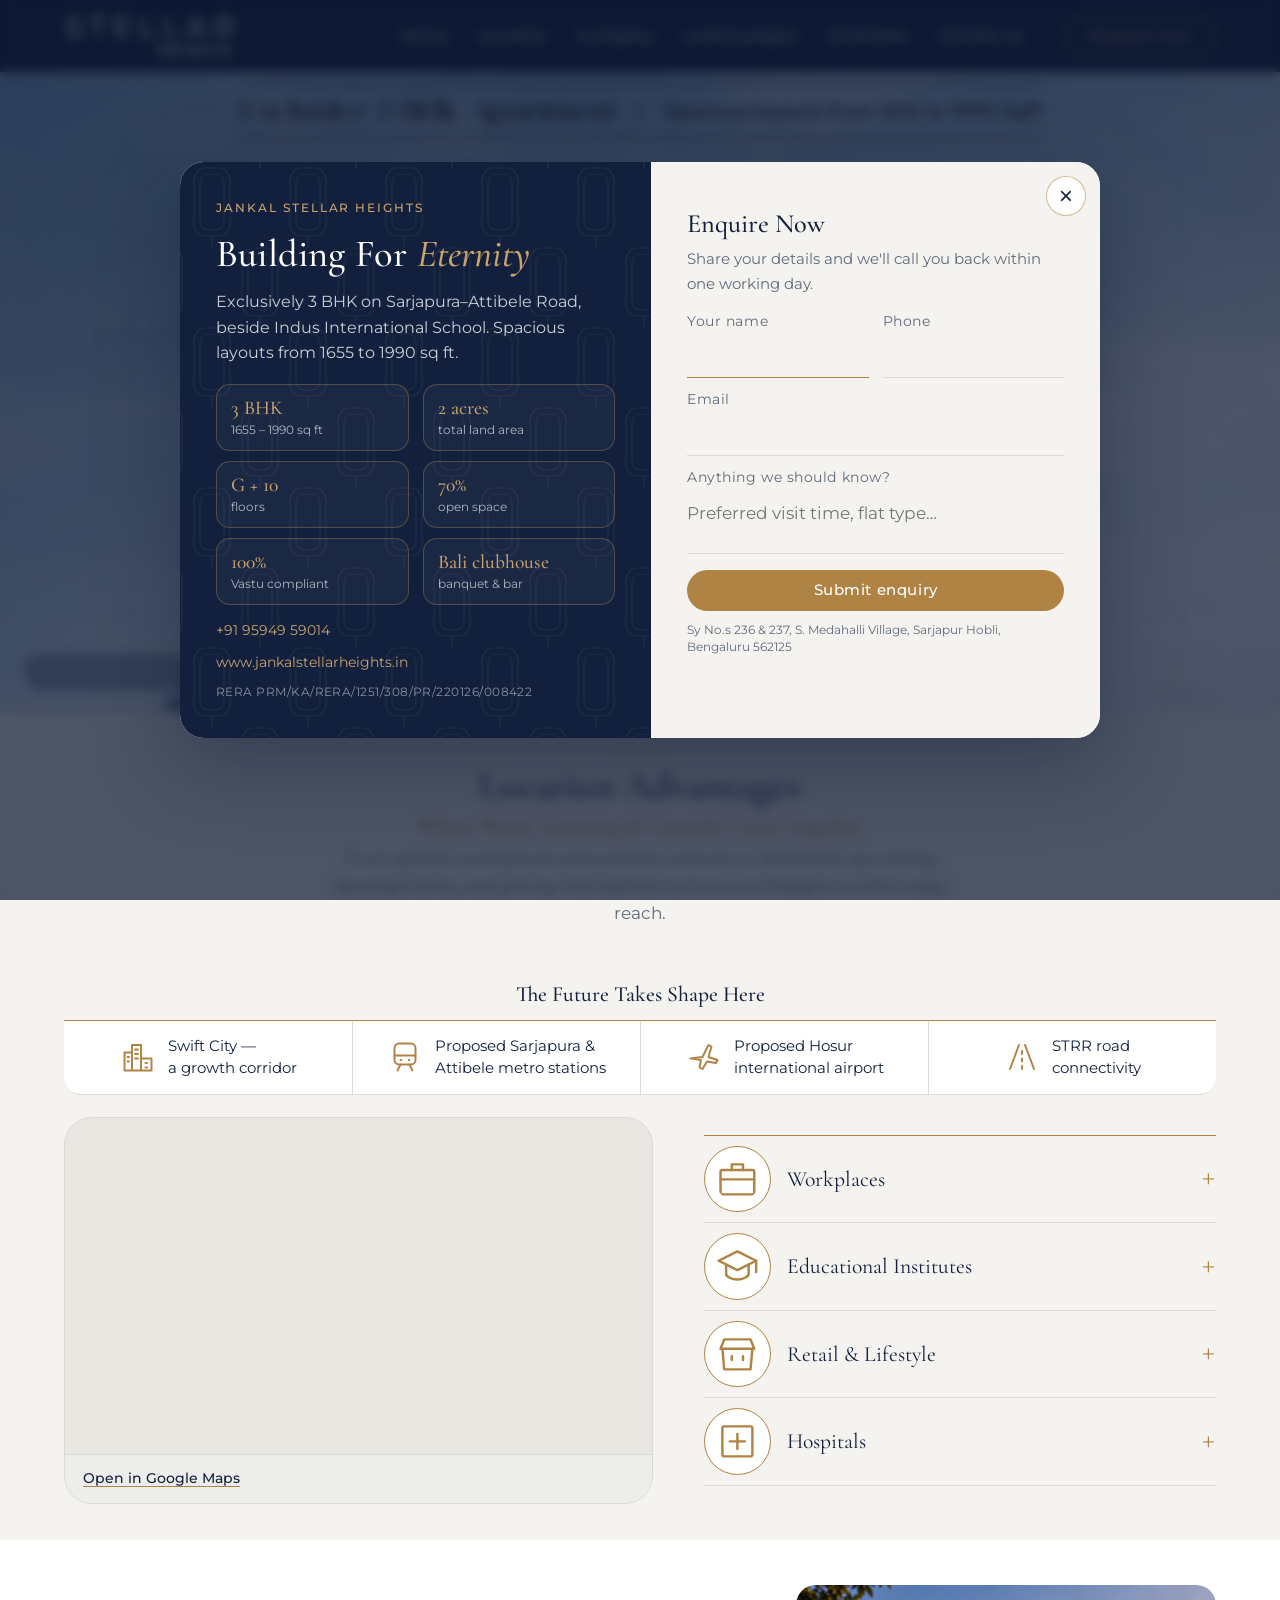
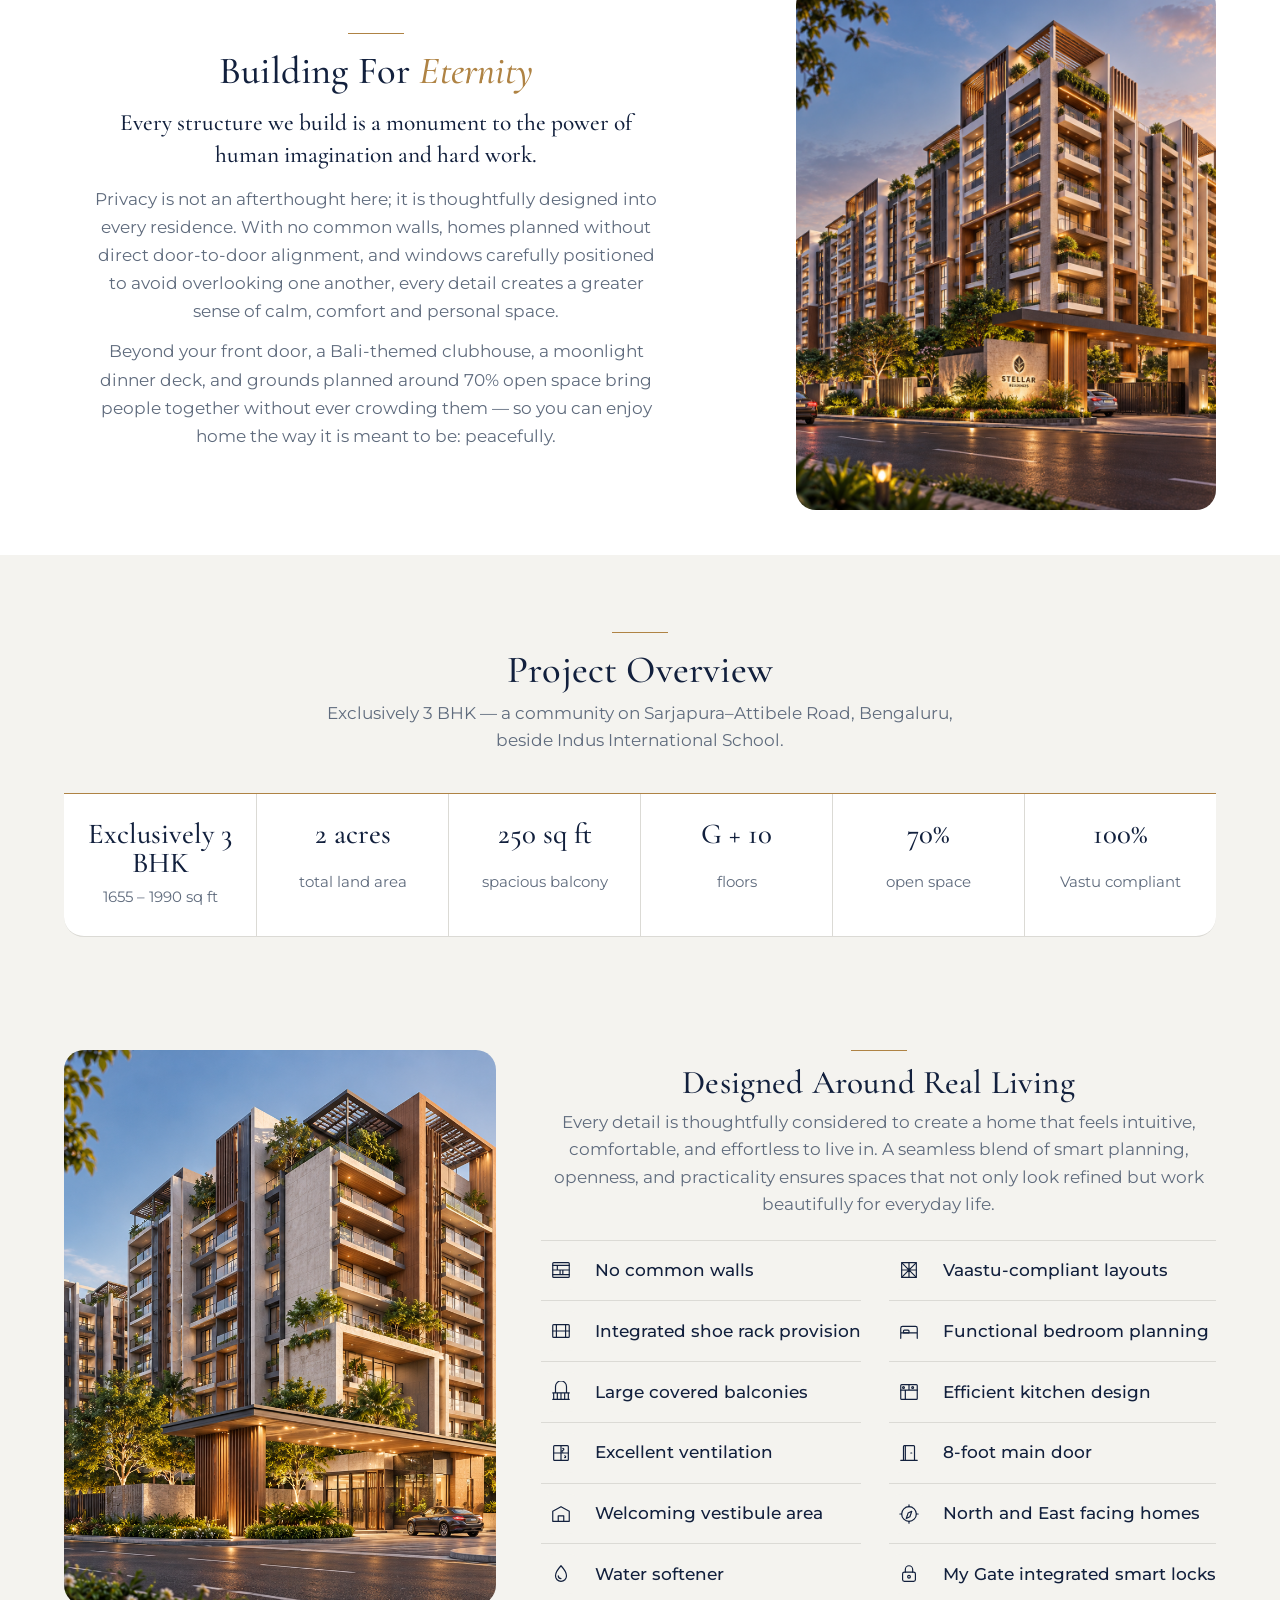
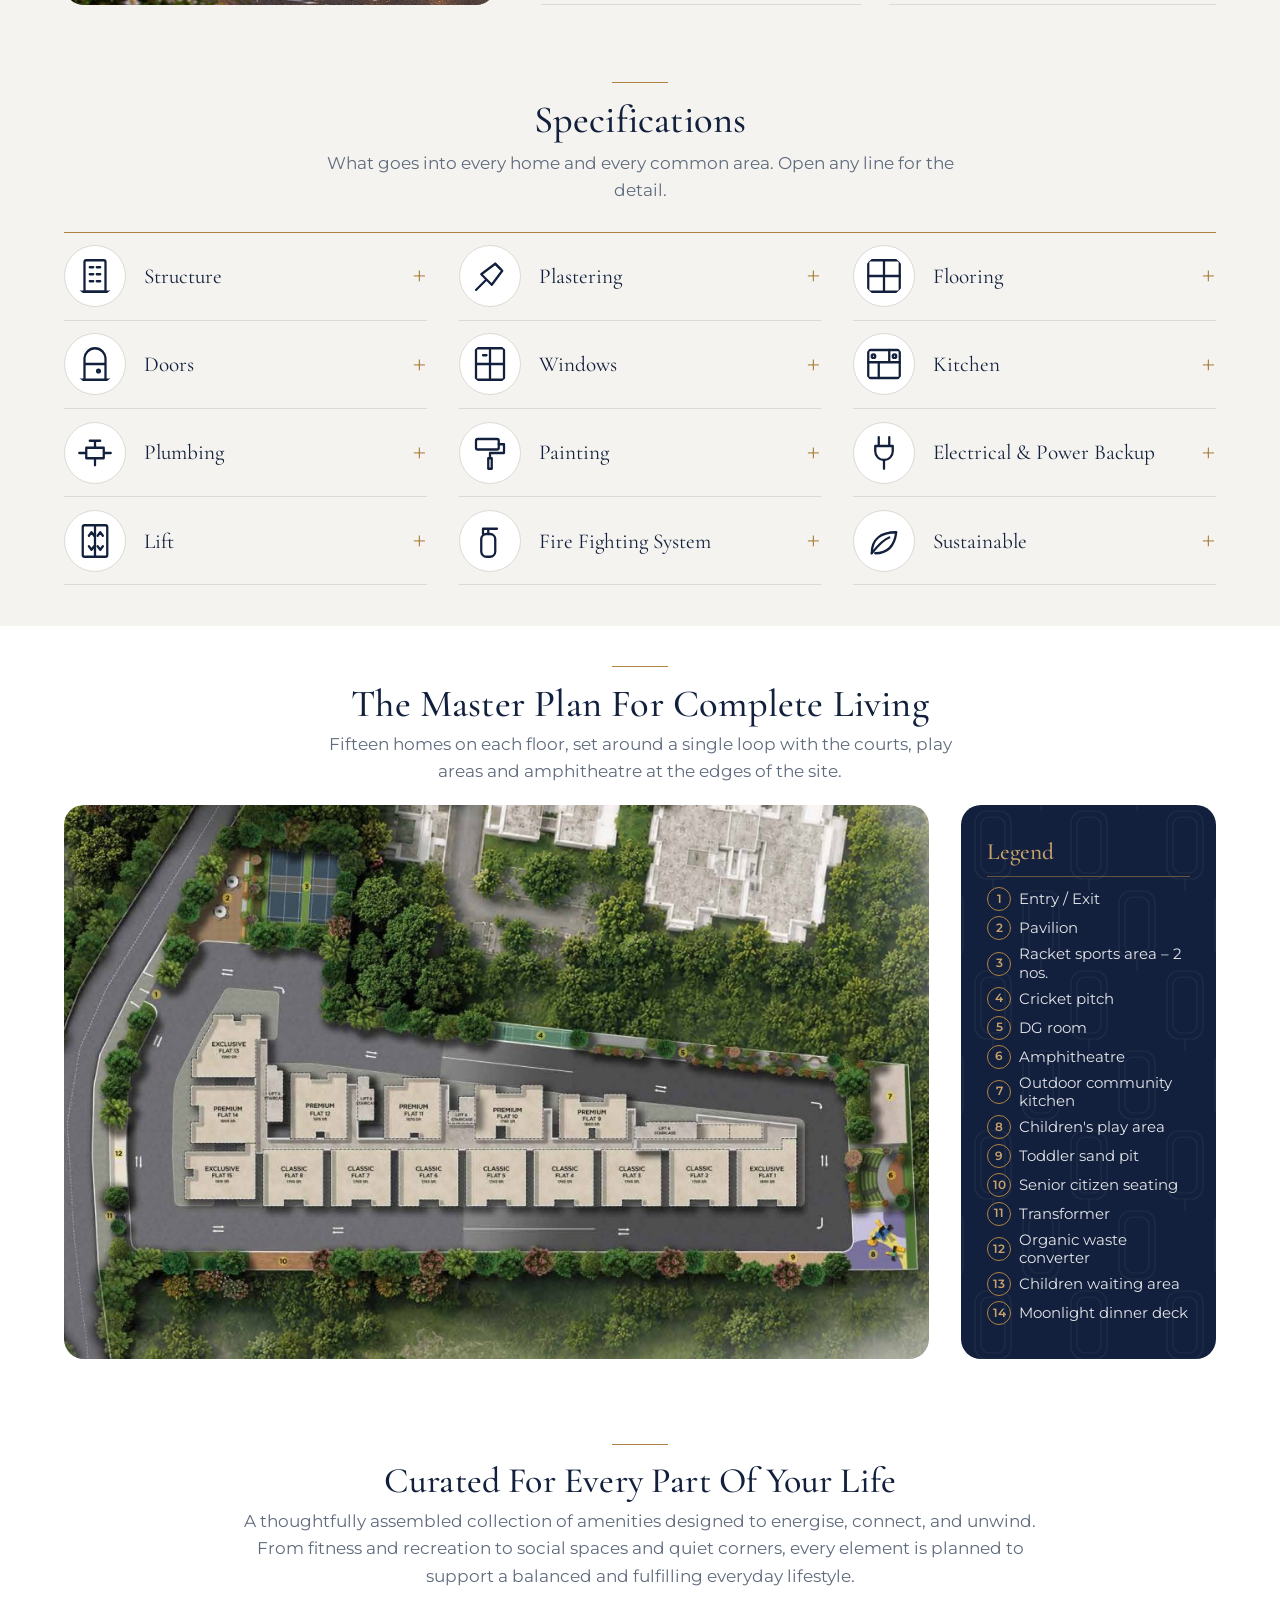
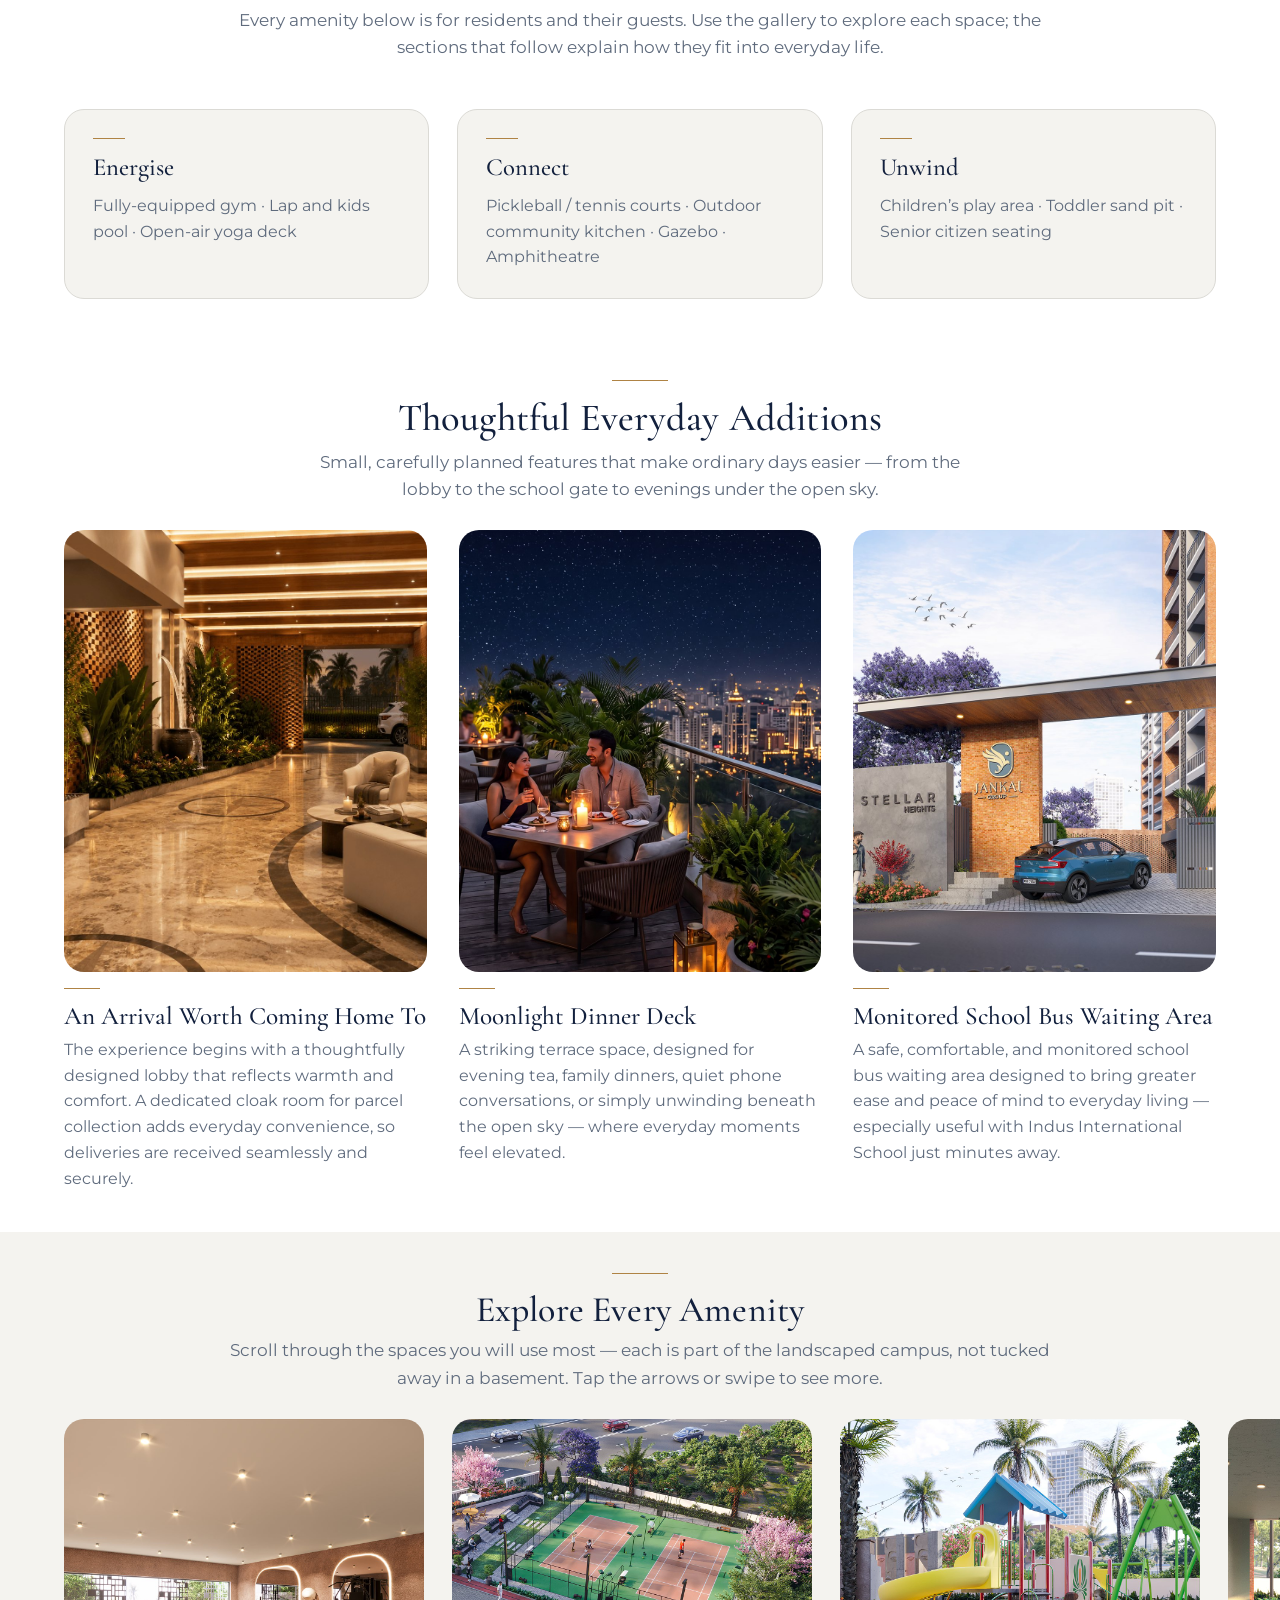
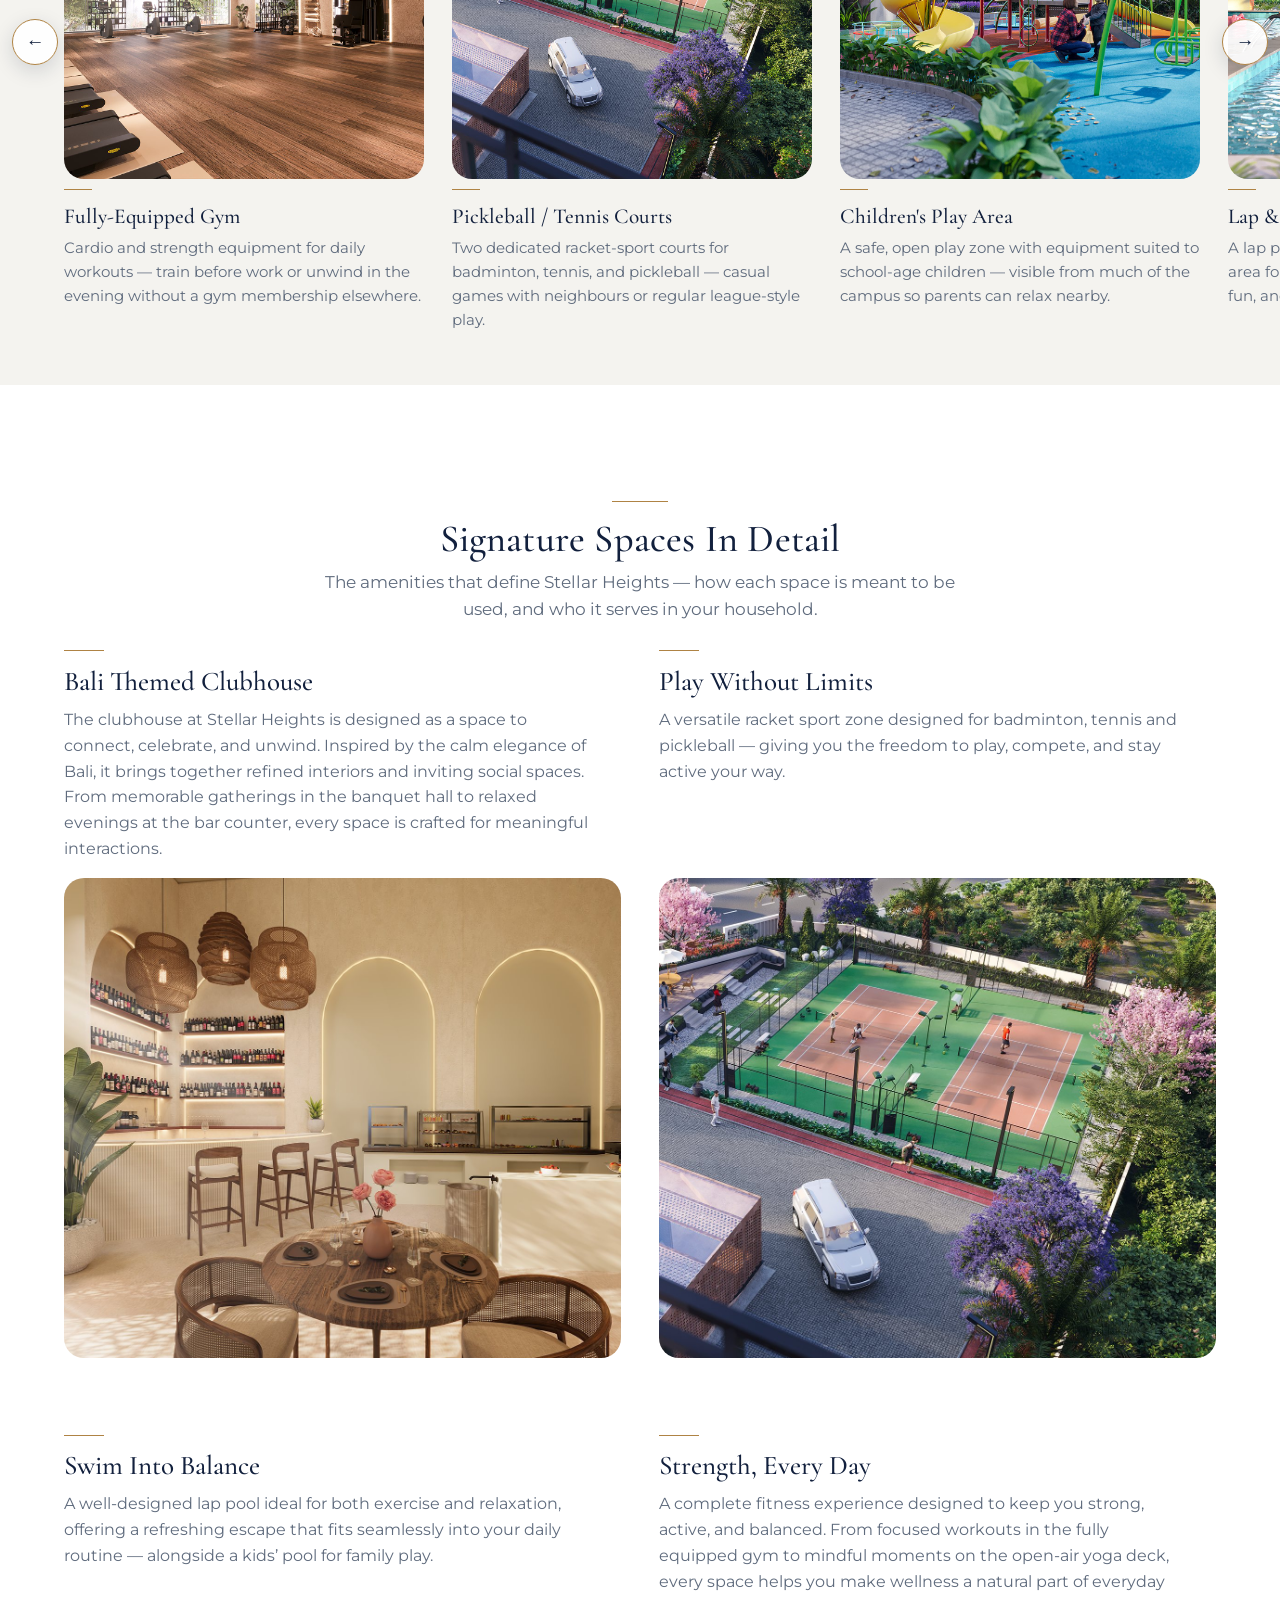
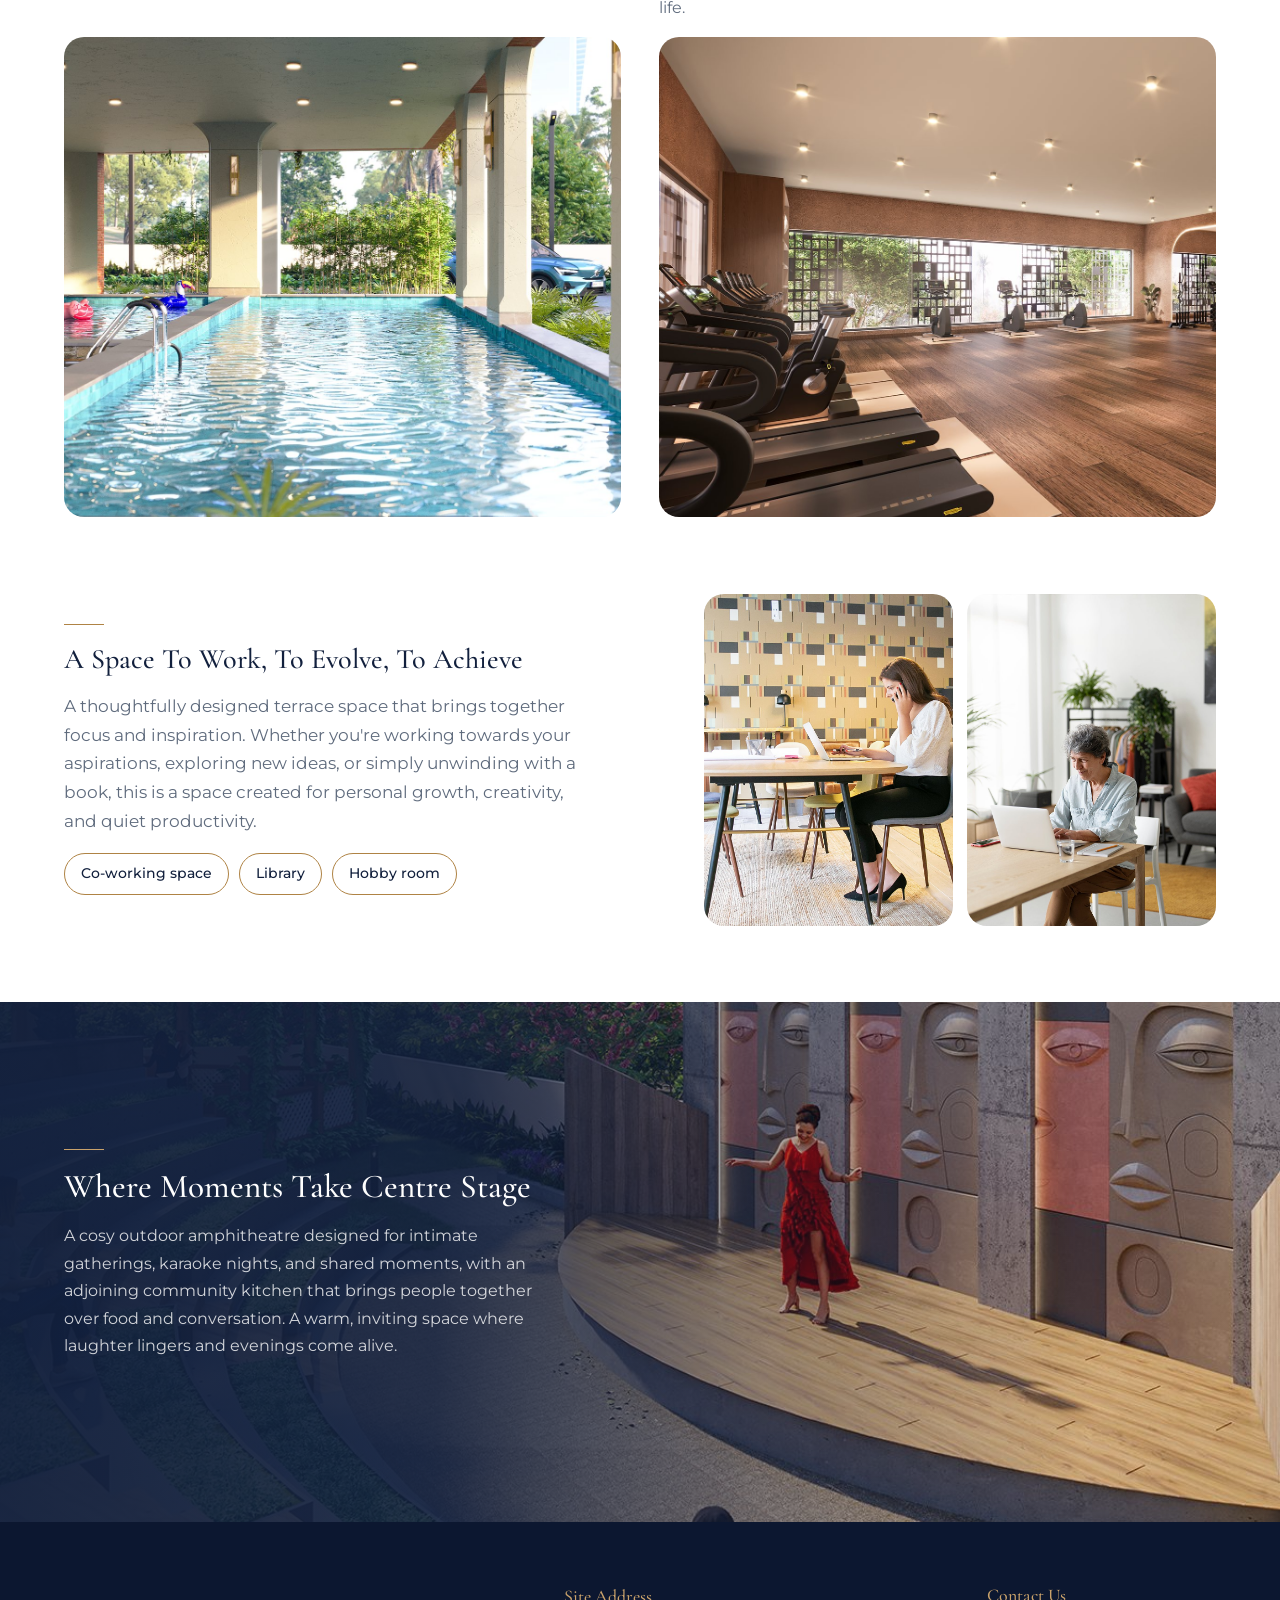
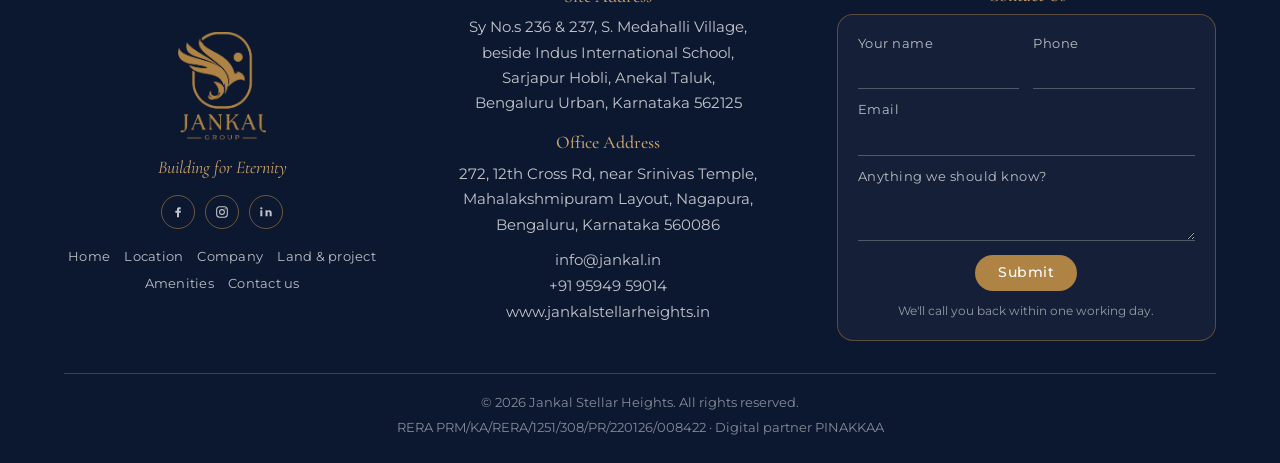
==== index.html @ d64c0d94 "s" ====
<!DOCTYPE html>
<html lang="en">
<head>
<meta charset="UTF-8">
<meta name="viewport" content="width=device-width, initial-scale=1, viewport-fit=cover">
<title>Stellar Heights by Jankal Group — 3 BHK Homes, Sarjapur–Attibele Road, Bengaluru</title>
<meta name="description" content="Stellar Heights by Jankal Group: exclusively 3 BHK homes of 1655–1990 sq ft beside Indus International School on Sarjapur–Attibele Road, Bengaluru. RERA PRM/KA/RERA/1251/308/PR/220126/008422.">
<link rel="preconnect" href="https://fonts.googleapis.com">
<link rel="preconnect" href="https://fonts.gstatic.com" crossorigin>
<link href="https://fonts.googleapis.com/css2?family=Cormorant+Garamond:ital,wght@0,400;0,500;0,600;1,400&family=Montserrat:wght@300;400;500;600&display=swap" rel="stylesheet">
<link rel="stylesheet" href="style.css">
</head>
<body>

<header class="nav" id="nav">
  <div class="nav__inner">
    <a class="nav__brand" href="#top" aria-label="Stellar Heights home">
      <img src="assets/stellar-logo-white.png" alt="Stellar Heights" class="nav__logo">
    </a>
    <nav class="nav__links" id="navLinks">
      <a href="#top">Home</a>
      <a href="#location">Location</a>
      <a href="#company">Company</a>
      <a href="#project">Land &amp; project</a>
      <a href="#amenities">Amenities</a>
      <a href="contact.html">Contact us</a>
    </nav>
    <a href="#enquire" class="btn btn--outline nav__cta">Enquire now</a>
    <button class="nav__toggle" id="navToggle" aria-label="Open menu" aria-expanded="false">
      <span></span><span></span>
    </button>
  </div>
</header>

<main id="top">

<!-- HERO -->
<section class="hero hero--banner" id="home">
  <img src="assets/banner-desktop.jpg" alt="" aria-hidden="true" class="hero__blur">
  <picture class="hero__frame-img">
    <source media="(max-width: 760px)" srcset="assets/banner-mobile.jpg">
    <img src="assets/banner-desktop.jpg" alt="Stellar Heights — More room for everything that matters. Exclusively 3 BHK apartments, spacious layouts from 1655 to 1990 sq ft." class="hero__img">
  </picture>
  <span class="hero__chip hero__chip--right">RERA PRM/KA/RERA/1251/308/PR/220126/008422</span>
</section>

<!-- LOCATION -->
<section class="location" id="location">
  <div class="wrap">
    <div class="location__intro">
      <div class="section-head">
        <h2 class="h-serif">Location Advantages</h2>
        <h3 class="location__sub">Where Work, Learning &amp; Growth Come Together</h3>
        <p>From global workspaces and premier schools to landmark upcoming developments, everything that defines tomorrow's lifestyle is within easy reach.</p>
      </div>
      <div class="future">
        <h3>The Future Takes Shape Here</h3>
        <ul>
          <li><svg viewBox="0 0 24 24" aria-hidden="true"><path d="M3 21V9h5v12M8 21V4h6v17M14 21v-8h7v8M3 21h18M5 12h1M5 15h1M10 7h2M10 10h2M10 13h2M17 16h1M17 19h1"/></svg><span>Swift City —<br>a growth corridor</span></li>
          <li><svg viewBox="0 0 24 24" aria-hidden="true"><rect x="5" y="3" width="14" height="14" rx="3"/><path d="M5 11h14M9 17l-2 4M15 17l2 4M9 14h.5M14.5 14h.5"/></svg><span>Proposed Sarjapura &amp;<br>Attibele metro stations</span></li>
          <li><svg viewBox="0 0 24 24" aria-hidden="true"><path d="M3 13l8-1 4-8 2 1-2 7 6 2-1 2-6-1-3 5-2-1 1-5-6-1z"/></svg><span>Proposed Hosur<br>international airport</span></li>
          <li><svg viewBox="0 0 24 24" aria-hidden="true"><path d="M4 20 10 4M20 20 14 4M12 8v2M12 13v2M12 18v2"/></svg><span>STRR road<br>connectivity</span></li>
        </ul>
      </div>
    </div>

    <div class="location__grid">
      <figure class="location__map map-embed">
        <iframe src="https://www.google.com/maps/embed?pb=!1m18!1m12!1m3!1d3890.1534537019!2d77.7768976!3d12.8333587!2m3!1f0!2f0!3f0!3m2!1i1024!2i768!4f13.1!3m3!1m2!1s0x3bae73003563c8a7%3A0xced49a6a47dc62fa!2sJANKAL%20STELLAR%20HEIGHTS!5e0!3m2!1sen!2sin!4v1790344302104!5m2!1sen!2sin" title="Jankal Stellar Heights on Google Maps" allowfullscreen loading="lazy" referrerpolicy="strict-origin-when-cross-origin"></iframe>
        <figcaption><a href="https://www.google.com/maps/search/?api=1&query=JANKAL+STELLAR+HEIGHTS" target="_blank" rel="noopener">Open in Google Maps</a></figcaption>
      </figure>
      <div class="location__acc">
      <details class="loc">
        <summary><svg viewBox="0 0 24 24" aria-hidden="true"><rect x="3" y="7" width="18" height="13" rx="1"/><path d="M9 7V4h6v3M3 12h18"/></svg><span>Workplaces</span></summary>
        <ul>
          <li><span>New Infosys head office</span><b>10 mins</b></li>
          <li><span>Bommasandra industrial area</span><b>12–15 mins</b></li>
          <li><span>Biocon</span><b>12–15 mins</b></li>
          <li><span>Electronic City (Infosys, Wipro, Tech Mahindra)</span><b>20–25 mins</b></li>
          <li><span>Wipro SEZ</span><b>25–30 mins</b></li>
          <li><span>RGA Tech Park</span><b>25–30 mins</b></li>
        </ul>
      </details>
      <details class="loc">
        <summary><svg viewBox="0 0 24 24" aria-hidden="true"><path d="M2 9l10-5 10 5-10 5z"/><path d="M6 11v5c0 1.5 3 3 6 3s6-1.5 6-3v-5M22 9v6"/></svg><span>Educational Institutes</span></summary>
        <ul>
          <li><span>Indus International School</span><b>2 mins</b></li>
          <li><span>Azim Premji University</span><b>8–10 mins</b></li>
          <li><span>St. Philomena's School</span><b>8–10 mins</b></li>
          <li><span>Alliance University</span><b>10–15 mins</b></li>
          <li><span>Delhi Public School (Sarjapura)</span><b>15–20 mins</b></li>
        </ul>
      </details>
      <details class="loc">
        <summary><svg viewBox="0 0 24 24" aria-hidden="true"><path d="M4 9h16l-1 11H5zM3 9l2-5h14l2 5M9 13v2M15 13v2"/></svg><span>Retail &amp; Lifestyle</span></summary>
        <ul>
          <li><span>People Mart</span><b>2 mins</b></li>
          <li><span>D-Mart, Sarjapura</span><b>5–7 mins</b></li>
          <li><span>Upcoming ATCO Mall</span><b>5 mins</b></li>
          <li><span>Cult Fitness</span><b>3–5 mins</b></li>
          <li><span>Upcoming Prestige Nexus Mall</span><b>5 mins</b></li>
          <li><span>Clover Greens Golf Course</span><b>8–10 mins</b></li>
        </ul>
      </details>
      <details class="loc">
        <summary><svg viewBox="0 0 24 24" aria-hidden="true"><rect x="4" y="4" width="16" height="16" rx="1"/><path d="M12 8v8M8 12h8"/></svg><span>Hospitals</span></summary>
        <ul>
          <li><span>BMS Multispeciality Hospital</span><b>15–18 mins</b></li>
          <li><span>Kauvery Hospital</span><b>20–25 mins</b></li>
          <li><span>Narayana Health City</span><b>20–25 mins</b></li>
          <li><span>Spandana Heart Hospital</span><b>8–10 mins</b></li>
          <li><span>Belenus Champion Hospital</span><b>18–20 mins</b></li>
        </ul>
      </details>
      </div>
    </div>
  </div>
</section>

<!-- INTRO -->
<section class="intro" id="company">
  <div class="wrap intro__grid">
    <div class="intro__text">
      <h2 class="h-serif">Building For <em>Eternity</em></h2>
      <p class="lead">Every structure we build is a monument to the power of human imagination and hard work.</p>
      <p>Privacy is not an afterthought here; it is thoughtfully designed into every residence. With no common walls, homes planned without direct door-to-door alignment, and windows carefully positioned to avoid overlooking one another, every detail creates a greater sense of calm, comfort and personal space.</p>
      <p>Beyond your front door, a Bali-themed clubhouse, a moonlight dinner deck, and grounds planned around 70% open space bring people together without ever crowding them — so you can enjoy home the way it is meant to be: peacefully.</p>
    </div>
    <figure class="intro__figure">
      <img src="assets/Stellar%20Residences%20at%20Sunset.png" alt="Stellar Heights residences at sunset">
      
    </figure>
  </div>
</section>

<!-- PROJECT OVERVIEW -->
<section class="overview" id="project">
  <div class="wrap">
    <div class="section-head">
      <h2 class="h-serif">Project Overview</h2>
      <p>Exclusively 3 BHK — a community on Sarjapura–Attibele Road, Bengaluru, beside Indus International School.</p>
    </div>
    <ul class="overview__list">
      <li><strong>Exclusively 3 BHK</strong><span>1655 – 1990 sq ft</span></li>
      <li><strong>2 acres</strong><span>total land area</span></li>
      <li><strong>250 sq ft</strong><span>spacious balcony</span></li>
      <li><strong>G + 10</strong><span>floors</span></li>
      <li><strong>70%</strong><span>open space</span></li>
      <li><strong>100%</strong><span>Vastu compliant</span></li>
    </ul>
  </div>
</section>

<!-- HOME FEATURES (section 4) -->
<section class="homefeat" id="living">
  <div class="wrap homefeat__grid">
    <div class="homefeat__list">
      <h2 class="h-serif">Designed Around Real Living</h2>
      <p class="homefeat__sub">Every detail is thoughtfully considered to create a home that feels intuitive, comfortable, and effortless to live in. A seamless blend of smart planning, openness, and practicality ensures spaces that not only look refined but work beautifully for everyday life.</p>
    <ul class="features">
    <li><svg viewBox="0 0 24 24" aria-hidden="true"><path d="M3 7h18M3 12h18M3 17h18M8 7v5M14 12v5M11 17v-5"/><rect x="3" y="4" width="18" height="16" rx="1"/></svg><span>No common walls</span></li>
    <li><svg viewBox="0 0 24 24" aria-hidden="true"><rect x="4" y="4" width="16" height="16" rx="1"/><path d="M4 12h16M12 4v16M4 4l16 16M20 4L4 20"/></svg><span>Vaastu-compliant layouts</span></li>
    <li><svg viewBox="0 0 24 24" aria-hidden="true"><rect x="3" y="5" width="18" height="14" rx="1"/><path d="M3 12h18M7 5v14M17 5v14"/></svg><span>Integrated shoe rack provision</span></li>
    <li><svg viewBox="0 0 24 24" aria-hidden="true"><path d="M3 18V9a2 2 0 0 1 2-2h14a2 2 0 0 1 2 2v9M3 14h18M3 18v2M21 18v2"/><path d="M7 11h4a1 1 0 0 1 1 1v2H6v-2a1 1 0 0 1 1-1Z"/></svg><span>Functional bedroom planning</span></li>
    <li><svg viewBox="0 0 24 24" aria-hidden="true"><path d="M3 20h18M4 20v-7M8 20v-7M12 20v-7M16 20v-7M20 20v-7M3 13h18M6 13V6a6 6 0 0 1 12 0v7"/></svg><span>Large covered balconies</span></li>
    <li><svg viewBox="0 0 24 24" aria-hidden="true"><rect x="3" y="4" width="18" height="16" rx="1"/><path d="M3 10h18M8 10v10M12 4v6"/><circle cx="16" cy="7" r="1"/><circle cx="6" cy="7" r="1"/></svg><span>Efficient kitchen design</span></li>
    <li><svg viewBox="0 0 24 24" aria-hidden="true"><rect x="4" y="4" width="16" height="16" rx="1"/><path d="M4 12h16M12 4v16"/><path d="M14 7c1.5 0 1.5 2 0 2s-1.5 2 0 2M16 15c1.5 0 1.5 2 0 2"/></svg><span>Excellent ventilation</span></li>
    <li><svg viewBox="0 0 24 24" aria-hidden="true"><path d="M6 20V5a1 1 0 0 1 1-1h10a1 1 0 0 1 1 1v15M3 20h18M14 12h1"/><path d="M8 4v16"/></svg><span>8-foot main door</span></li>
    <li><svg viewBox="0 0 24 24" aria-hidden="true"><path d="M3 20V9l9-5 9 5v11M3 20h18M9 20v-6h6v6"/></svg><span>Welcoming vestibule area</span></li>
    <li><svg viewBox="0 0 24 24" aria-hidden="true"><circle cx="12" cy="12" r="8"/><path d="m15 9-2 6-4 2 2-6Z"/><path d="M12 2v2M12 20v2M2 12h2M20 12h2"/></svg><span>North and East facing homes</span></li>
    <li><svg viewBox="0 0 24 24" aria-hidden="true"><path d="M12 3s6 6.5 6 11a6 6 0 0 1-12 0c0-4.5 6-11 6-11Z"/><path d="M9 14a3 3 0 0 0 3 3"/></svg><span>Water softener</span></li>
    <li><svg viewBox="0 0 24 24" aria-hidden="true"><rect x="5" y="10" width="14" height="10" rx="2"/><path d="M8 10V7a4 4 0 0 1 8 0v3"/><circle cx="12" cy="15" r="1.5"/></svg><span>My Gate integrated smart locks</span></li>
  </ul>
    </div>
    <figure class="homefeat__figure">
      <img src="assets/Golden-Hour%20Luxury%20Residence.png" alt="Stellar Heights luxury residence at golden hour">
      
    </figure>
  </div>
</section>

<!-- SPECIFICATIONS -->
<section class="specs" id="specs">
  <div class="wrap">
    <div class="section-head">
      <h2 class="h-serif">Specifications</h2>
      <p>What goes into every home and every common area. Open any line for the detail.</p>
    </div>
    <div class="strips">
      <details class="strip">
        <summary><svg viewBox="0 0 24 24" aria-hidden="true"><rect x="6" y="3" width="12" height="18" rx="1"/><path d="M9 7h2M13 7h2M9 11h2M13 11h2M9 15h2M13 15h2M3 21h18"/></svg><span>Structure</span></summary>
        <div class="strip__body">
<p>Basement + Stilt + 10 floors, RCC framed structure. High-quality solid concrete block masonry.</p>
        </div>
      </details>
      <details class="strip">
        <summary><svg viewBox="0 0 24 24" aria-hidden="true"><path d="M4 20l6-6M10 14l-3-3 8-6 4 4-6 8-3-3Z"/><path d="M15 5l3 3"/></svg><span>Plastering</span></summary>
        <div class="strip__body">
<p>All internal walls will be smoothly plastered to give an even finish; external two-coat plastering with a sponge finish.</p>
        </div>
      </details>
      <details class="strip">
        <summary><svg viewBox="0 0 24 24" aria-hidden="true"><rect x="3" y="3" width="18" height="18" rx="1"/><path d="M3 12h18M12 3v18"/></svg><span>Flooring</span></summary>
        <div class="strip__body">
<p><b>Foyer, living, dining, family room, kitchen and bedrooms:</b>Vitrified tile flooring.</p>
            <p><b>Utility balcony and private terrace:</b>Anti-skid ceramic tile flooring.</p>
            <p><b>Toilets:</b>Ceramic tile flooring and glazed ceramic tile cladding up to the false ceiling.</p>
            <p><b>Ground floor entrance lobby, staircase, and common area:</b>Anti-skid tiles.</p>
        </div>
      </details>
      <details class="strip">
        <summary><svg viewBox="0 0 24 24" aria-hidden="true"><path d="M6 21V9a6 6 0 0 1 12 0v12M3 21h18M6 12h12"/><circle cx="14" cy="16" r=".8"/></svg><span>Doors</span></summary>
        <div class="strip__body">
<p><b>Main door:</b>8-foot engineered doors (termite and moisture proof). Good quality brass/chrome finished hardware. Features My Gate integrated smart locks.</p>
            <p><b>Room and toilet doors:</b>7-foot engineered doors (termite and moisture proof). Good quality brass/chrome finished hardware.</p>
        </div>
      </details>
      <details class="strip">
        <summary><svg viewBox="0 0 24 24" aria-hidden="true"><rect x="4" y="3" width="16" height="18" rx="1"/><path d="M4 12h16M12 3v18M8 7h2"/></svg><span>Windows</span></summary>
        <div class="strip__body">
<p>3-track UPVC architectural window system and glass panels with mosquito mesh.</p>
        </div>
      </details>
      <details class="strip">
        <summary><svg viewBox="0 0 24 24" aria-hidden="true"><rect x="3" y="4" width="18" height="16" rx="1"/><path d="M3 11h18M9 11v9M15 4v7"/><circle cx="6" cy="7.5" r="1"/><circle cx="18" cy="7.5" r="1"/></svg><span>Kitchen</span></summary>
        <div class="strip__body">
<p>Provision for a plumbing point for a sink and an electrical point to accommodate a modular kitchen.</p>
            <p>Provision for the water purifier point.</p>
            <p>Provision for a washing machine point in the utility area.</p>
        </div>
      </details>
      <details class="strip">
        <summary><svg viewBox="0 0 24 24" aria-hidden="true"><path d="M3 12h4M17 12h4M7 9h10v6H7z"/><path d="M12 9V5M9 5h6M12 15v4"/></svg><span>Plumbing</span></summary>
        <div class="strip__body">
<p>All plumbing lines are pressure tested. All water supply lines are of C.P.V.C. of reputed make. PVC sewer lines. Grohe Fittings &amp; Water Softener.</p>
        </div>
      </details>
      <details class="strip">
        <summary><svg viewBox="0 0 24 24" aria-hidden="true"><rect x="4" y="4" width="13" height="6" rx="1"/><path d="M17 7h3v5H12v3M12 15h-1v6h2v-6z"/></svg><span>Painting</span></summary>
        <div class="strip__body">
<p>2 coats of interior paints. Distemper for ceilings.</p>
            <p><b>Exterior:</b>Exterior emulsion paint.</p>
        </div>
      </details>
      <details class="strip">
        <summary><svg viewBox="0 0 24 24" aria-hidden="true"><path d="M9 3v5M15 3v5M7 8h10v3a5 5 0 0 1-10 0V8zM12 16v5"/></svg><span>Electrical &amp; Power Backup</span></summary>
        <div class="strip__body">
<p>Concealed conduit with fire-retardant low smoke (FRLS) electrical wires.</p>
            <p>Earth leakage protection at the MCB distribution at each apartment.</p>
            <p>Legrand brand or equivalent.</p>
            <p>AC provision for all rooms, geyser provision, and exhaust provision for all toilets.</p>
            <p><b>Power backup</b>100% standby generator for common areas. 1 kW backup power for each flat.</p>
        </div>
      </details>
      <details class="strip">
        <summary><svg viewBox="0 0 24 24" aria-hidden="true"><rect x="5" y="3" width="14" height="18" rx="1"/><path d="M12 3v18M8.5 9l1.5-2 1.5 2M8.5 15l1.5 2 1.5-2M13.5 9l1.5-2 1.5 2M13.5 15l1.5 2 1.5-2"/></svg><span>Lift</span></summary>
        <div class="strip__body">
<p>4 lifts from a reputed brand.</p>
        </div>
      </details>
      <details class="strip">
        <summary><svg viewBox="0 0 24 24" aria-hidden="true"><rect x="7" y="8" width="8" height="13" rx="3"/><path d="M11 8V5h2M13 5h3M11 5H8v3"/></svg><span>Fire Fighting System</span></summary>
        <div class="strip__body">
<p>Sprinkler system for common areas &amp; firefighting stairways. Fire hose and extinguisher on every floor.</p>
        </div>
      </details>
      <details class="strip">
        <summary><svg viewBox="0 0 24 24" aria-hidden="true"><path d="M5 19c0-8 5-12 14-12-1 8-5 12-12 12"/><path d="M5 19c4-5 7-8 10-9"/></svg><span>Sustainable</span></summary>
        <div class="strip__body">
<p>Rainwater harvesting and organic waste converter.</p>
        </div>
      </details>
    </div>
  </div>
</section>

<!-- MASTER PLAN & FLOOR PLANS -->
<section class="plans" id="plans">
  <div class="wrap">
    <div class="section-head">
      <h2 class="h-serif">The Master Plan For Complete Living</h2>
      <p>Fifteen homes on each floor, set around a single loop with the courts, play areas and amphitheatre at the edges of the site.</p>
    </div>

    <div class="master">
      <figure class="master__figure">
        <img src="assets/master-plan.jpg" alt="Stellar Heights master plan">
        
      </figure>
      <div class="master__legend">
        <h3>Legend</h3>
        <ol>
          <li><i>1</i>Entry / Exit</li>
          <li><i>2</i>Pavilion</li>
          <li><i>3</i>Racket sports area – 2 nos.</li>
          <li><i>4</i>Cricket pitch</li>
          <li><i>5</i>DG room</li>
          <li><i>6</i>Amphitheatre</li>
          <li><i>7</i>Outdoor community kitchen</li>
          <li><i>8</i>Children's play area</li>
          <li><i>9</i>Toddler sand pit</li>
          <li><i>10</i>Senior citizen seating</li>
          <li><i>11</i>Transformer</li>
          <li><i>12</i>Organic waste converter</li>
          <li><i>13</i>Children waiting area</li>
          <li><i>14</i>Moonlight dinner deck</li>
        </ol>
      </div>
    </div>

  </div>
</section>

<!-- AMENITIES -->
<section class="amenities amenities--lead" id="amenities">
  <div class="wrap">
    <div class="section-head">
      <h2 class="h-serif">Curated For Every Part Of Your Life</h2>
      <p>A thoughtfully assembled collection of amenities designed to energise, connect, and unwind. From fitness and recreation to social spaces and quiet corners, every element is planned to support a balanced and fulfilling everyday lifestyle.</p>
      <p class="amenities__note">Every amenity below is for residents and their guests. Use the gallery to explore each space; the sections that follow explain how they fit into everyday life.</p>
    </div>
    <div class="amenities__overview amenities__overview--three">
      <article class="amenities__cat">
        <h3>Energise</h3>
        <p>Fully-equipped gym · Lap and kids pool · Open-air yoga deck</p>
      </article>
      <article class="amenities__cat">
        <h3>Connect</h3>
        <p>Pickleball / tennis courts · Outdoor community kitchen · Gazebo · Amphitheatre</p>
      </article>
      <article class="amenities__cat">
        <h3>Unwind</h3>
        <p>Children’s play area · Toddler sand pit · Senior citizen seating</p>
      </article>
    </div>
  </div>
</section>

<section class="additions">
  <div class="wrap">
    <div class="section-head">
      <h2 class="h-serif">Thoughtful Everyday Additions</h2>
      <p>Small, carefully planned features that make ordinary days easier — from the lobby to the school gate to evenings under the open sky.</p>
    </div>
    <div class="additions__grid additions__grid--three">
      <article>
        <figure><img src="assets/entrance-lobby.jpg" alt="Entrance lobby at Stellar Heights"></figure>
        <h3>An Arrival Worth Coming Home To</h3>
        <p>The experience begins with a thoughtfully designed lobby that reflects warmth and comfort. A dedicated cloak room for parcel collection adds everyday convenience, so deliveries are received seamlessly and securely.</p>
      </article>
      <article>
        <figure><img src="assets/moonlight-deck.jpg" alt="Moonlight dinner deck at night"></figure>
        <h3>Moonlight Dinner Deck</h3>
        <p>A striking terrace space, designed for evening tea, family dinners, quiet phone conversations, or simply unwinding beneath the open sky — where everyday moments feel elevated.</p>
      </article>
      <article>
        <figure><img src="assets/school-bus.jpg" alt="Monitored school bus waiting area"></figure>
        <h3>Monitored School Bus Waiting Area</h3>
        <p>A safe, comfortable, and monitored school bus waiting area designed to bring greater ease and peace of mind to everyday living — especially useful with Indus International School just minutes away.</p>
      </article>
    </div>
  </div>
</section>

<section class="amenities amenities--gallery">
  <div class="wrap section-head">
    <h2 class="h-serif">Explore Every Amenity</h2>
    <p>Scroll through the spaces you will use most — each is part of the landscaped campus, not tucked away in a basement. Tap the arrows or swipe to see more.</p>
  </div>

  <div class="scroller-wrap">
  <button class="round-btn scroller-arrow scroller-arrow--prev" id="galPrev" aria-label="Previous">&#8592;</button>
  <button class="round-btn scroller-arrow scroller-arrow--next" id="galNext" aria-label="Next">&#8594;</button>
  <div class="scroller" id="gallery">
    <figure>
      <img src="assets/gym.jpg" alt="Fully-equipped gym">
      <figcaption><strong>Fully-Equipped Gym</strong><span>Cardio and strength equipment for daily workouts — train before work or unwind in the evening without a gym membership elsewhere.</span></figcaption>
    </figure>
    <figure>
      <img src="assets/pickleball-court.jpg" alt="Pickleball and tennis courts">
      <figcaption><strong>Pickleball / Tennis Courts</strong><span>Two dedicated racket-sport courts for badminton, tennis, and pickleball — casual games with neighbours or regular league-style play.</span></figcaption>
    </figure>
    <figure>
      <img src="assets/kids-play.jpg" alt="Children's play area">
      <figcaption><strong>Children's Play Area</strong><span>A safe, open play zone with equipment suited to school-age children — visible from much of the campus so parents can relax nearby.</span></figcaption>
    </figure>
    <figure>
      <img src="assets/pool.jpg" alt="Lap and kids pool">
      <figcaption><strong>Lap &amp; Kids Pool</strong><span>A lap pool for exercise and a separate shallow area for children — swimming lessons, weekend fun, and fitness in one address.</span></figcaption>
    </figure>
    <figure>
      <img src="assets/bbq.jpg" alt="Outdoor community kitchen">
      <figcaption><strong>Outdoor Community Kitchen</strong><span>An open-air kitchen beside the amphitheatre — cook, grill, and gather with neighbours over food and conversation.</span></figcaption>
    </figure>
    <figure>
      <img src="assets/sand-pit.jpg" alt="Toddler sand pit">
      <figcaption><strong>Toddler Sand Pit</strong><span>A soft, enclosed play surface for the youngest residents — separate from the main play area so little ones can explore safely.</span></figcaption>
    </figure>
    <figure>
      <img src="assets/yoga-deck.jpg" alt="Open-air yoga deck">
      <figcaption><strong>Open-Air Yoga Deck</strong><span>Practice yoga, stretch, or meditate in fresh air — a quiet counterpoint to the gym and pool when you want slower movement.</span></figcaption>
    </figure>
    <figure>
      <img src="assets/gazebo.jpg" alt="Gazebo">
      <figcaption><strong>Gazebo</strong><span>A shaded outdoor pavilion for reading, conversation, or watching the grounds — a pause point anywhere on the campus loop.</span></figcaption>
    </figure>
    <figure>
      <img src="assets/senior-seating.jpg" alt="Senior citizen seating">
      <figcaption><strong>Senior Citizen Seating</strong><span>Comfortable, shaded seating along landscaped paths — designed so older family members can enjoy the outdoors at their own pace.</span></figcaption>
    </figure>
    <figure>
      <img src="assets/amphitheatre.jpg" alt="Amphitheatre">
      <figcaption><strong>Amphitheatre</strong><span>A cosy outdoor amphitheatre for intimate gatherings and karaoke nights, with an adjoining community kitchen that brings people together over food and conversation.</span></figcaption>
    </figure>
  </div>
  </div>
</section>

<section class="life" id="life">
  <div class="wrap">
    <div class="section-head">
      <h2 class="h-serif">Signature Spaces In Detail</h2>
      <p>The amenities that define Stellar Heights — how each space is meant to be used, and who it serves in your household.</p>
    </div>

    <div class="life__pair">
      <article>
        <h3>Bali Themed Clubhouse</h3>
        <p>The clubhouse at Stellar Heights is designed as a space to connect, celebrate, and unwind. Inspired by the calm elegance of Bali, it brings together refined interiors and inviting social spaces. From memorable gatherings in the banquet hall to relaxed evenings at the bar counter, every space is crafted for meaningful interactions.</p>
        <figure class="life__media"><img src="assets/bali-clubhouse.jpg" alt="Bali themed clubhouse banquet hall"></figure>
      </article>
      <article>
        <h3>Play Without Limits</h3>
        <p>A versatile racket sport zone designed for badminton, tennis and pickleball — giving you the freedom to play, compete, and stay active your way.</p>
        <figure class="life__media"><img src="assets/play-without-limits.jpg" alt="Racket sports courts"></figure>
      </article>
    </div>

    <div class="life__pair">
      <article>
        <h3>Swim Into Balance</h3>
        <p>A well-designed lap pool ideal for both exercise and relaxation, offering a refreshing escape that fits seamlessly into your daily routine — alongside a kids’ pool for family play.</p>
        <figure class="life__media"><img src="assets/pool.jpg" alt="Lap pool"></figure>
      </article>
      <article>
        <h3>Strength, Every Day</h3>
        <p>A complete fitness experience designed to keep you strong, active, and balanced. From focused workouts in the fully equipped gym to mindful moments on the open-air yoga deck, every space helps you make wellness a natural part of everyday life.</p>
        <figure class="life__media"><img src="assets/strength.jpg" alt="Gym"></figure>
      </article>
    </div>

    <article class="life__row life__row--flip">
      <div class="life__duo">
        <figure class="life__media"><img src="assets/coworking.jpg" alt="Co-working space"></figure>
        <figure class="life__media"><img src="assets/hobby-room.jpg" alt="Hobby room"></figure>
      </div>
      <div class="life__text">
        <h3>A Space To Work, To Evolve, To Achieve</h3>
        <p>A thoughtfully designed terrace space that brings together focus and inspiration. Whether you're working towards your aspirations, exploring new ideas, or simply unwinding with a book, this is a space created for personal growth, creativity, and quiet productivity.</p>
        <ul class="life__list"><li>Co-working space</li><li>Library</li><li>Hobby room</li></ul>
      </div>
    </article>
  </div>

  <div class="life__stage">
    <img src="assets/amphitheatre.jpg" alt="Outdoor amphitheatre at night">
    <div class="wrap life__stage-inner">
      <div class="life__stage-text">
        <h3>Where Moments Take Centre Stage</h3>
        <p>A cosy outdoor amphitheatre designed for intimate gatherings, karaoke nights, and shared moments, with an adjoining community kitchen that brings people together over food and conversation. A warm, inviting space where laughter lingers and evenings come alive.</p>
      </div>
    </div>
  </div>
</section>

</main>

<footer class="footer" id="enquire">
  <div class="wrap footer__grid">
    <div class="footer__brand">
      <img src="assets/logo.png" alt="Jankal Group" class="footer__logo">
      <p class="footer__line">Building for Eternity</p>
      <div class="footer__social">
        <a href="#" aria-label="Facebook"><svg viewBox="0 0 24 24"><path d="M14 8h2V5h-2.5C11.6 5 10.5 6.3 10.5 8.3V10H8v3h2.5v7h3v-7H16l.5-3H13.5V8.6c0-.4.2-.6.5-.6Z"/></svg></a>
        <a href="#" aria-label="Instagram"><svg viewBox="0 0 24 24"><rect x="4" y="4" width="16" height="16" rx="4.5" fill="none" stroke="currentColor" stroke-width="1.6"/><circle cx="12" cy="12" r="3.6" fill="none" stroke="currentColor" stroke-width="1.6"/><circle cx="16.8" cy="7.2" r="1"/></svg></a>
        <a href="#" aria-label="LinkedIn"><svg viewBox="0 0 24 24"><path d="M6.5 9.5v9h-3v-9h3ZM5 4.8a1.7 1.7 0 1 1 0 3.4 1.7 1.7 0 0 1 0-3.4ZM20.5 13.3v5.2h-3v-4.8c0-1.3-.5-2.1-1.6-2.1-1 0-1.6.7-1.6 2.1v4.8h-3v-9h3v1.3c.5-.8 1.5-1.5 2.9-1.5 2.1 0 3.3 1.3 3.3 4Z"/></svg></a>
      </div>
      <nav class="footer__menu" aria-label="Quick links">
        <a href="#top">Home</a>
        <a href="#location">Location</a>
        <a href="#company">Company</a>
        <a href="#project">Land &amp; project</a>
        <a href="#amenities">Amenities</a>
        <a href="contact.html">Contact us</a>
      </nav>
    </div>
    <div>
      <h4>Site Address</h4>
      <address>Sy No.s 236 &amp; 237, S. Medahalli Village,<br>beside Indus International School,<br>Sarjapur Hobli, Anekal Taluk,<br>Bengaluru Urban, Karnataka 562125</address>
      <h4 class="footer__h4-gap">Office Address</h4>
      <address>272, 12th Cross Rd, near Srinivas Temple,<br>Mahalakshmipuram Layout, Nagapura,<br>Bengaluru, Karnataka 560086</address>
      <p class="footer__contact"><a href="mailto:info@jankal.in">info@jankal.in</a><br><a href="tel:+919594959014">+91 95949 59014</a><br><a href="https://www.jankalstellarheights.in" target="_blank" rel="noopener">www.jankalstellarheights.in</a></p>
    </div>
    <div class="footer__form">
      <h4>Contact Us</h4>
      <form class="form form--dark" novalidate>
        <div class="form__row">
          <label>Your name<input type="text" name="name" required autocomplete="name"></label>
          <label>Phone<input type="tel" name="phone" required autocomplete="tel"></label>
        </div>
        <label>Email<input type="email" name="email" autocomplete="email"></label>
        <label>Anything we should know?<textarea name="message" rows="2"></textarea></label>
        <button type="submit" class="btn btn--gold">Submit</button>
        <p class="form__note">We'll call you back within one working day.</p>
      </form>
    </div>
  </div>
  <div class="wrap footer__legal">
    <p>© 2026 Jankal Stellar Heights. All rights reserved.</p>
    <p>RERA PRM/KA/RERA/1251/308/PR/220126/008422 · Digital partner <a href="#">PINAKKAA</a></p>
  </div>
</footer>

<script src="script.js"></script>
</body>
</html>
---- style.css ----
/* ==========================================================
   Stellar Heights — Jankal Group
   Brand tokens straight from the identity guide:
   navy #12203D · slate #34465C · gold #AF8344 · stone #DBDAD5
   Headers: Garamond (Cormorant Garamond) · Body: Montserrat
   ========================================================== */

:root {
  --navy: #12203D;
  --navy-deep: #0C1730;
  --slate: #34465C;
  --gold: #AF8344;
  --gold-soft: #C9A26B;
  --stone: #DBDAD5;
  --paper: #F4F3EF;
  --white: #FFFFFF;
  --ink: #1B2233;
  --muted: #5F6B7D;

  --serif: "Cormorant Garamond", "EB Garamond", Garamond, Georgia, serif;
  --sans: "Montserrat", "Helvetica Neue", Arial, sans-serif;

  --wrap: 1240px;
  --gutter: clamp(20px, 5vw, 64px);
  --pill: 999px;
  --radius: 28px;
  --chain: url("data:image/svg+xml,%3Csvg xmlns='http://www.w3.org/2000/svg' width='96' height='160' viewBox='0 0 96 160'%3E%3Cg fill='none' stroke='%23ffffff' stroke-opacity='.055' stroke-width='1.2'%3E%3Crect x='14' y='6' width='36' height='68' rx='12'/%3E%3Crect x='20' y='12' width='24' height='56' rx='8'/%3E%3Crect x='62' y='86' width='36' height='68' rx='12'/%3E%3Crect x='68' y='92' width='24' height='56' rx='8'/%3E%3Crect x='-34' y='86' width='36' height='68' rx='12'/%3E%3Crect x='-28' y='92' width='24' height='56' rx='8'/%3E%3Cpath d='M32 74v12M80 154v6M80 0v6M-16 154v6M-16 0v6'/%3E%3C/g%3E%3C/svg%3E");

  box-sizing: border-box;
  padding-top: env(safe-area-inset-top, 0px);
  padding-bottom: env(safe-area-inset-bottom, 0px);
}
*, *::before, *::after { box-sizing: inherit; }
html { scroll-behavior: smooth; scroll-padding-top: calc(84px + env(safe-area-inset-top, 0px)); }
@media (prefers-reduced-motion: reduce) { html { scroll-behavior: auto; } *, *::before, *::after { transition: none !important; animation: none !important; } }

body {
  margin: 0;
  font-family: var(--sans);
  font-weight: 400;
  font-size: 1rem;
  line-height: 1.7;
  color: var(--ink);
  background: var(--white);
  -webkit-font-smoothing: antialiased;
}
img { display: block; max-width: 100%; }
a { color: inherit; }
h1, h2, h3, h4 { margin: 0; font-weight: 500; line-height: 1.1; }
p { margin: 0 0 1em; }
ul, dl { margin: 0; padding: 0; }
li { list-style: none; }

.wrap { width: min(var(--wrap), 100% - 2 * var(--gutter)); margin-inline: auto; }

/* ---------- type ---------- */
.h-serif {
  font-family: var(--serif);
  font-weight: 500;
  font-size: clamp(2.3rem, 4.4vw, 3.8rem);
  letter-spacing: 0.005em;
  color: var(--navy);
}
.h-serif em { font-style: italic; color: var(--gold); }
.lead { font-size: 1.15rem; font-weight: 500; color: var(--navy); }

.section-head { max-width: none; margin-bottom: clamp(36px, 5vw, 64px); }
.section-head p { max-width: 640px; }
.section-head::before, .intro__text::before, .specs__intro::before, .enquire__text::before {
  content: ""; display: block; width: 56px; height: 1px; background: var(--gold); margin-bottom: 26px;
}
.section-head p { color: var(--muted); margin-top: 14px; }
.section-head--row { display: flex; justify-content: space-between; align-items: flex-end; gap: 24px; max-width: none; }
.section-head--row::before { display: none; }
.section-head--row > div:first-child { max-width: none; }
.section-head--row > div:first-child::before { content: ""; display: block; width: 56px; height: 1px; background: var(--gold); margin-bottom: 26px; }
.section-head--light .h-serif { color: var(--white); }
.section-head--light::before { background: var(--gold-soft); }
.section-head--light p { color: rgba(255,255,255,.72); }

/* ---------- buttons ---------- */
.btn {
  display: inline-flex; align-items: center; justify-content: center;
  padding: 14px 28px; border-radius: var(--pill);
  font: 500 0.86rem/1 var(--sans); letter-spacing: 0.04em; text-decoration: none;
  border: 1px solid transparent; cursor: pointer; transition: background .25s, color .25s, border-color .25s;
}
.btn--gold { background: var(--gold); color: var(--white); }
.btn--gold:hover { background: #9c7339; }
.btn--ghost { color: var(--white); border-color: rgba(255,255,255,.55); }
.btn--ghost:hover { border-color: var(--white); background: rgba(255,255,255,.08); }
.btn--outline { color: var(--gold-soft); border-color: var(--gold); }
.btn--outline:hover { background: var(--gold); color: var(--white); }
.btn:focus-visible, a:focus-visible, button:focus-visible, input:focus-visible, textarea:focus-visible, summary:focus-visible {
  outline: 2px solid var(--gold); outline-offset: 3px;
}

.link-gold {
  display: inline-block; margin-top: 8px; color: var(--gold); text-decoration: none; font-weight: 500;
  padding-bottom: 3px; border-bottom: 1px solid var(--gold);
}
.link-gold:hover { color: var(--navy); border-color: var(--navy); }

.round-btn {
  width: 46px; height: 46px; border-radius: 50%; border: 1px solid var(--gold);
  background: transparent; color: var(--navy); font-size: 1.1rem; cursor: pointer; transition: background .25s, color .25s;
}
.round-btn:hover { background: var(--gold); color: var(--white); }

/* ---------- nav ---------- */
.nav {
  position: fixed; top: 0; left: 0; right: 0; z-index: 50;
  padding-top: env(safe-area-inset-top, 0px);
  background: var(--navy); box-shadow: 0 1px 0 rgba(175,131,68,.45);
  transition: background .35s;
}
.nav--solid { background: rgba(18,32,61,.96); backdrop-filter: blur(10px); }
.nav__inner {
  width: min(var(--wrap), 100% - 2 * var(--gutter)); margin-inline: auto;
  height: 84px; display: flex; align-items: center; gap: 40px;
}
.nav__brand { display: flex; align-items: center; gap: 12px; text-decoration: none; color: var(--white); margin-right: auto; }
.nav__mark { height: 44px; width: auto; }
.nav__brandtext { font-family: var(--serif); font-size: 1.35rem; letter-spacing: 0.12em; text-transform: uppercase; line-height: 1; }
.nav__brandtext small { display: block; font-family: var(--sans); font-size: 0.55rem; letter-spacing: 0.32em; color: var(--gold-soft); margin-top: 4px; }
.nav__links { display: flex; gap: 32px; }
.nav__links a { color: rgba(255,255,255,.82); text-decoration: none; font-size: 0.86rem; font-weight: 500; letter-spacing: 0.02em; transition: color .2s; }
.nav__links a:hover { color: var(--gold-soft); }
.nav__toggle { display: none; width: 44px; height: 44px; background: none; border: 0; cursor: pointer; flex-direction: column; justify-content: center; gap: 7px; }
.nav__toggle span { display: block; height: 1.5px; background: var(--white); }

@media (max-width: 900px) {
  .nav__links {
    position: fixed; inset: 0; background: var(--navy); flex-direction: column; justify-content: center; align-items: center; gap: 28px;
    transform: translateX(100%); transition: transform .35s; z-index: -1;
  }
  .nav__links a { font-family: var(--serif); font-size: 1.6rem; font-weight: 500; }
  .nav--open .nav__links { transform: none; }
  .nav__cta { display: none; }
  .nav__toggle { display: flex; }
  .nav--open .nav__toggle span:first-child { transform: translateY(4px) rotate(45deg); }
  .nav--open .nav__toggle span:last-child { transform: translateY(-4px) rotate(-45deg); }
}

/* ---------- hero: navy panel for the type, render kept clean on its own side ---------- */
.hero {
  position: relative; min-height: 100svh;
  display: grid; grid-template-columns: minmax(440px, 5fr) 7fr;
  padding-top: calc(84px + env(safe-area-inset-top, 0px));
  background: var(--navy); color: var(--white);
}
.hero__panel {
  position: relative; display: flex; flex-direction: column; justify-content: space-between;
  padding: clamp(40px, 6vh, 80px) clamp(32px, 4vw, 72px) 0 var(--gutter);
  border-right: 1px solid var(--gold);
  background-color: var(--navy);
  background-image: var(--chain);
  background-size: 96px 160px;
}
.hero__panel-inner { padding-bottom: clamp(40px, 6vh, 80px); }
.hero__by {
  display: flex; align-items: center; gap: 12px;
  font-size: 0.82rem; letter-spacing: 0.06em; color: var(--gold-soft); margin: 0 0 36px; font-weight: 500;
}
.hero__by img { height: 30px; width: auto; }

/* wordmark reproduces the Stellar Heights lockup: light, wide tracking, "Heights" right-set and bold */
.wordmark { display: inline-grid; justify-items: end; line-height: 1; margin: 0; }
.wordmark__top { font-family: var(--sans); font-weight: 300; letter-spacing: 0.32em; text-transform: uppercase; }
.wordmark__sub { font-family: var(--sans); font-weight: 600; letter-spacing: 0.32em; text-transform: uppercase; margin-top: .32em; }
.wordmark--hero .wordmark__top { font-size: clamp(2.4rem, 5vw, 5.2rem); margin-right: -0.32em; }
.wordmark--hero .wordmark__sub { font-size: clamp(0.9rem, 1.7vw, 1.75rem); margin-right: -0.32em; }

.hero__title { font-family: var(--serif); font-weight: 500; font-size: clamp(2.6rem, 4.2vw, 4.2rem); line-height: 1.05; color: var(--white); }
.hero__at { font-family: var(--serif); font-style: italic; font-size: 1.35rem; color: var(--gold-soft); margin: 10px 0 8px; }
.wordmark--hero .wordmark__top { font-size: clamp(1.9rem, 3.2vw, 3.3rem); margin-right: -0.32em; }
.wordmark--hero .wordmark__sub { font-size: clamp(0.75rem, 1.1vw, 1.1rem); margin-right: -0.32em; }
.hero__copy { color: rgba(255,255,255,.74); font-size: 0.92rem; line-height: 1.8; margin: 32px 0 20px; max-width: 54ch; }
.hero__tag { font-family: var(--serif); font-size: clamp(1.5rem, 2.2vw, 2.1rem); font-weight: 500; margin: 0 0 30px; color: var(--white); line-height: 1.15; }
.hero__tag em { font-style: italic; color: var(--gold-soft); }
.hero__place { color: rgba(255,255,255,.72); font-size: 0.95rem; line-height: 1.75; margin-bottom: 36px; }
.hero__actions { display: flex; flex-wrap: wrap; gap: 14px; }

.hero__facts {
  display: grid; grid-template-columns: 1fr 1fr; gap: 22px 28px;
  padding: 28px 0 36px; border-top: 1px solid rgba(175,131,68,.55);
}
.hero__facts li { display: grid; gap: 2px; }
.hero__facts strong { font-family: var(--serif); font-weight: 500; font-size: 1.75rem; color: var(--gold-soft); line-height: 1.05; }
.hero__facts span { font-size: 0.78rem; color: rgba(255,255,255,.66); }

.hero__visual { position: relative; overflow: hidden; background: var(--slate); }
.hero__img { position: absolute; inset: 0; width: 100%; height: 100%; object-fit: cover; object-position: 55% 45%; }
.hero__visual::after {
  content: ""; position: absolute; inset: 0; pointer-events: none;
  background: linear-gradient(180deg, rgba(18,32,61,.18) 0%, rgba(18,32,61,0) 30%, rgba(18,32,61,0) 60%, rgba(18,32,61,.55) 100%);
}
.hero__chip {
  position: absolute; bottom: 22px; z-index: 1; font-size: 0.68rem; letter-spacing: 0.08em; color: rgba(255,255,255,.85);
  padding: 7px 12px; border: 1px solid rgba(255,255,255,.35); border-radius: var(--pill); backdrop-filter: blur(6px); background: rgba(18,32,61,.35);
}
.hero__chip--left { left: 24px; }
.hero__chip--right { right: 24px; }

/* one orchestrated page-load moment: the panel content settles in, top to bottom */
.hero__panel-inner > *, .hero__facts { opacity: 0; transform: translateY(12px); animation: settle .8s cubic-bezier(.2,.7,.2,1) forwards; }
.hero__panel-inner > :nth-child(1) { animation-delay: .1s }
.hero__panel-inner > :nth-child(2) { animation-delay: .25s }
.hero__panel-inner > :nth-child(3) { animation-delay: .4s }
.hero__panel-inner > :nth-child(4) { animation-delay: .5s }
.hero__panel-inner > :nth-child(5) { animation-delay: .6s }
.hero__panel-inner > :nth-child(6) { animation-delay: .7s }
.hero__panel-inner > :nth-child(7) { animation-delay: .8s }
.hero__facts { animation-delay: .8s }
@keyframes settle { to { opacity: 1; transform: none; } }

@media (max-width: 960px) {
  .hero { grid-template-columns: 1fr; min-height: 0; }
  .hero__visual { order: -1; min-height: 46svh; }
  .hero__img { position: absolute; }
  .hero__panel { border-right: 0; border-top: 1px solid var(--gold); padding: 40px var(--gutter) 0; }
  .hero__chip--right { display: none; }
}
@media (max-width: 480px) {
  .hero__facts { grid-template-columns: 1fr 1fr; gap: 18px; }
  .hero__facts strong { font-size: 1.45rem; }
}

/* ---------- project overview ---------- */
.overview { background: var(--paper); padding: clamp(48px, 6vw, 80px) 0; }
.overview .section-head { margin-bottom: clamp(24px, 3vw, 40px); }
.overview__list { display: grid; grid-template-columns: repeat(6, 1fr); border-top: 1px solid var(--gold); border-bottom: 1px solid var(--stone); background: var(--white); border-radius: 0 0 20px 20px; }
.overview__list li { padding: 34px 20px; text-align: center; border-left: 1px solid var(--stone); display: grid; gap: 6px; }
.overview__list li:first-child { border-left: 0; }
.overview__list strong { font-family: var(--serif); font-weight: 500; font-size: clamp(1.7rem, 2.4vw, 2.3rem); color: var(--navy); line-height: 1; }
.overview__list span { font-size: 0.8rem; color: var(--muted); }
@media (max-width: 960px) { .overview__list { grid-template-columns: repeat(3, 1fr); } .overview__list li:nth-child(4) { border-left: 0; } .overview__list li:nth-child(n+4) { border-top: 1px solid var(--stone); } }
@media (max-width: 520px) { .overview__list { grid-template-columns: 1fr 1fr; } .overview__list li { padding: 24px 12px; } .overview__list li:nth-child(4) { border-left: 1px solid var(--stone); } .overview__list li:nth-child(odd) { border-left: 0; } .overview__list li:nth-child(n+3) { border-top: 1px solid var(--stone); } }

/* ---------- intro ---------- */
.intro { overflow-x: clip; padding: clamp(48px, 6vw, 80px) 0 clamp(56px, 8vw, 110px); background: var(--white); }
.intro__grid { display: grid; grid-template-columns: 1.3fr 1fr; gap: clamp(40px, 6vw, 96px); align-items: center; }
.intro__text p { color: var(--muted); max-width: 52ch; }
.intro__text .lead { margin-top: 28px; color: var(--navy); font-family: var(--serif); font-size: 1.45rem; font-weight: 500; line-height: 1.4; }
.intro__figure { margin: 0; position: relative; }
/* the brand's stadium / pill shape as the image frame */
.intro__figure { max-width: 420px; justify-self: end; }
.intro__figure img { aspect-ratio: 4 / 5; object-fit: cover; border-radius: 20px; }
.intro__figure figcaption { position: absolute; left: 20px; bottom: 16px; font-size: 0.72rem; color: rgba(255,255,255,.85); letter-spacing: 0.06em; }
@media (max-width: 860px) { .intro__grid { grid-template-columns: 1fr; } .intro__figure { order: -1; max-width: 460px; } }

/* ---------- living ---------- */
.living { padding: clamp(64px, 9vw, 120px) 0; background: var(--paper); }
/* the brochure's two-column icon list: icon, label, thin hairline */
.homefeat { padding: clamp(64px, 9vw, 120px) 0; background: var(--paper); overflow-x: clip; }
.homefeat__grid { display: grid; grid-template-columns: 1.25fr 1fr; gap: clamp(40px, 6vw, 96px); align-items: center; }
.homefeat__list::before { content: ""; display: block; width: 56px; height: 1px; background: var(--gold); margin-bottom: 26px; }
.homefeat__sub { color: var(--muted); margin: 12px 0 36px; }
.features { display: grid; grid-template-columns: 1fr 1fr; column-gap: 40px; border-top: 1px solid var(--stone); }
.features li {
  display: flex; align-items: center; gap: 18px; padding: 16px 0;
  border-bottom: 1px solid var(--stone); font-weight: 500; color: var(--navy); font-size: 0.97rem; line-height: 1.35;
}
.features svg {
  flex: 0 0 52px; width: 52px; height: 52px; padding: 11px; border-radius: 12px; background: var(--paper);
  fill: none; stroke: var(--navy); stroke-width: 1.3; stroke-linecap: round; stroke-linejoin: round;
}
.homefeat__figure { margin: 0; position: relative; }
.homefeat__figure img { aspect-ratio: 3 / 4; object-fit: cover; border-radius: 20px; }
.homefeat__figure figcaption { position: absolute; left: 20px; top: 16px; font-size: 0.72rem; color: rgba(255,255,255,.85); letter-spacing: 0.06em; }
@media (max-width: 960px) { .homefeat__grid { grid-template-columns: 1fr; } .homefeat__figure { max-width: 460px; } }
@media (max-width: 600px) { .features { grid-template-columns: 1fr; } }

/* ---------- thoughtful everyday additions: three arches, no cards ---------- */
.additions { padding: clamp(64px, 9vw, 120px) 0; background: var(--white); overflow-x: clip; }
.additions__grid { display: grid; grid-template-columns: repeat(2, 1fr); gap: clamp(20px, 2.5vw, 36px); align-items: start; max-width: 920px; }
.additions article { display: flex; flex-direction: column; }
.additions figure { margin: 0 0 26px; position: relative; }
.additions img { aspect-ratio: 1 / 1; object-fit: cover; width: 100%; border-radius: 20px; }
/* the brand's stadium shape, turned three ways so the row reads as a rhythm rather than a repeat */

.additions figcaption { position: absolute; left: 50%; transform: translateX(-50%); bottom: 18px; font-size: 0.62rem; letter-spacing: 0.1em; text-transform: uppercase; color: rgba(255,255,255,.9); white-space: nowrap; padding: 5px 12px; border-radius: var(--pill); background: rgba(18,32,61,.45); backdrop-filter: blur(6px); }
.additions article h3 { font-family: var(--serif); font-size: 1.75rem; color: var(--navy); margin: 0 0 10px; line-height: 1.15; }
.additions article h3::before { content: ""; display: block; width: 36px; height: 1px; background: var(--gold); margin-bottom: 16px; }
.additions article p { color: var(--muted); font-size: 0.95rem; margin: 0; max-width: 42ch; line-height: 1.65; }
@media (max-width: 860px) {
  .additions__grid { grid-template-columns: 1fr; max-width: 440px; gap: 56px; }
  .additions article:nth-child(2) { margin-top: 0; }
}

/* ---------- amenities: overview + horizontal scroller ---------- */
.amenities { padding: clamp(64px, 9vw, 120px) 0; background: var(--paper); overflow: hidden; }
.amenities--lead { background: var(--white); padding-bottom: clamp(40px, 5vw, 64px); }
.amenities--gallery { padding-top: clamp(40px, 5vw, 64px); }
.amenities__note { font-size: 0.92rem; color: var(--muted); margin-top: 12px; max-width: 720px; }
.amenities__overview {
  display: grid; grid-template-columns: repeat(2, 1fr); gap: clamp(20px, 2.5vw, 28px);
  margin-top: clamp(28px, 4vw, 48px);
}
.amenities__overview--three { grid-template-columns: repeat(3, 1fr); }
@media (max-width: 900px) { .amenities__overview--three { grid-template-columns: 1fr; } }
.additions__grid--three { grid-template-columns: repeat(3, 1fr); max-width: none; }
@media (max-width: 900px) { .additions__grid--three { grid-template-columns: 1fr; max-width: 440px; } }
.amenities__cat {
  padding: clamp(22px, 2.5vw, 28px); border-radius: 20px; border: 1px solid var(--stone);
  background: var(--paper);
}
.amenities__cat h3 {
  font-family: var(--serif); font-size: 1.45rem; font-weight: 500; color: var(--navy);
  margin: 0 0 10px; line-height: 1.2;
}
.amenities__cat h3::before {
  content: ""; display: block; width: 32px; height: 1px; background: var(--gold); margin-bottom: 14px;
}
.amenities__cat p { margin: 0; font-size: 0.92rem; color: var(--muted); line-height: 1.65; max-width: none; }
@media (max-width: 700px) { .amenities__overview { grid-template-columns: 1fr; } }
.scroller__nav { display: flex; gap: 10px; flex-shrink: 0; }
.scroller {
  display: flex; gap: 28px; overflow-x: auto; scroll-snap-type: x mandatory; scrollbar-width: none;
  padding-inline: max(var(--gutter), calc((100vw - var(--wrap)) / 2)); scroll-padding-inline: max(var(--gutter), calc((100vw - var(--wrap)) / 2)); padding-bottom: 12px;
}
.scroller::-webkit-scrollbar { display: none; }
.scroller figure { flex: 0 0 min(78vw, 380px); margin: 0; scroll-snap-align: start; }
.scroller img { aspect-ratio: 1 / 1; width: 100%; object-fit: cover; border-radius: 20px; transition: transform .5s ease; }
.scroller figure:hover img { transform: translateY(-4px); }
.scroller figcaption { margin-top: 14px; display: grid; gap: 8px; }
.scroller figcaption::before { content: ""; display: block; width: 28px; height: 1px; background: var(--gold); margin: 0 0 2px; }
.scroller figcaption strong { font-family: var(--serif); font-size: 1.25rem; font-weight: 500; color: var(--navy); line-height: 1.2; }
.scroller figcaption span { font-family: var(--sans); font-size: 0.88rem; font-weight: 400; color: var(--muted); line-height: 1.6; }
@media (max-width: 700px) { .section-head--row { flex-direction: column; align-items: flex-start; } }

/* ---------- master plan: plan left, legend right, fits one screen ---------- */
.master { display: grid; grid-template-columns: 3.4fr 1fr; gap: clamp(20px, 2.5vw, 36px); align-items: stretch; }
.master__figure { margin: 0; position: relative; border-radius: 20px; overflow: hidden; }
.master__figure img { width: 100%; height: 100%; object-fit: cover; object-position: 55% 50%; display: block; }
.master__figure figcaption { position: absolute; left: 18px; bottom: 16px; font-size: 0.66rem; letter-spacing: 0.08em; color: rgba(255,255,255,.9); padding: 5px 12px; border-radius: var(--pill); background: rgba(18,32,61,.45); backdrop-filter: blur(6px); }
.master__legend { background: var(--navy); color: var(--white); border-radius: 20px; padding: clamp(20px, 2vw, 28px); background-image: var(--chain); background-size: 96px 160px; display: flex; flex-direction: column; justify-content: center; }
.master__legend h3 { font-family: var(--serif); font-size: 1.3rem; font-weight: 500; color: var(--gold-soft); padding-bottom: 12px; margin-bottom: 14px; border-bottom: 1px solid rgba(175,131,68,.55); }
.master__legend ol { margin: 0; padding: 0; display: grid; grid-template-columns: 1fr; gap: 7px 22px; }
.master__legend li { display: flex; align-items: center; gap: 8px; font-size: 0.78rem; line-height: 1.3; color: rgba(255,255,255,.88); }
.master__legend i { font-style: normal; flex: 0 0 24px; height: 24px; border-radius: 50%; border: 1px solid var(--gold); color: var(--gold-soft); font-size: 0.68rem; font-weight: 600; display: grid; place-items: center; }
.plans { padding: clamp(40px, 5vw, 72px) 0; }
.plans .section-head { margin-bottom: clamp(24px, 3vw, 40px); }
@media (min-width: 961px) { .plans { padding: 40px 0 44px; } .plans .section-head { margin-bottom: 22px; } .plans .section-head::before { margin-bottom: 16px; } .plans .section-head p { margin-top: 6px; } .master { height: clamp(360px, calc(100svh - 300px), 560px); } }
@media (max-width: 960px) { .master { grid-template-columns: 1fr; } .master__figure img { height: auto; } }
@media (max-width: 520px) { .master__legend ol { grid-template-columns: 1fr; } }

/* ---------- floor plans ---------- */
.plans { background: var(--white); }
.plans__tabs { display: flex; flex-wrap: wrap; gap: 10px; margin-bottom: 32px; }
.plans__tabs button {
  padding: 12px 24px; border-radius: var(--pill); border: 1px solid var(--gold); background: transparent;
  color: var(--navy); font: 500 0.86rem var(--sans); letter-spacing: 0.04em; cursor: pointer; transition: background .25s, color .25s;
}
.plans__tabs button[aria-selected="true"], .plans__tabs button:hover { background: var(--navy); color: var(--white); border-color: var(--navy); }
.plans__stage {
  display: grid; grid-template-columns: 1.6fr 1fr; gap: clamp(28px, 4vw, 64px); align-items: center;
  background: var(--white); border-radius: var(--radius); padding: clamp(20px, 3vw, 40px);
}
.plans__stage img { width: 100%; border-radius: 16px; transition: opacity .3s; }
.plans__stage img.is-fading { opacity: 0; }
.plans__name { font-family: var(--serif); font-size: 2rem; color: var(--navy); margin-bottom: 4px; }
.plans__desc { color: var(--muted); margin-bottom: 28px; }
.plans__meta .btn { margin-right: 18px; margin-bottom: 14px; }
@media (max-width: 860px) { .plans__stage { grid-template-columns: 1fr; } }

/* ---------- location ---------- */
.location { padding: clamp(64px, 9vw, 120px) 0; background: var(--navy); color: var(--white); position: relative; overflow: hidden; }
.location::before { content: ""; position: absolute; inset: 0 0 0 auto; width: 34%; opacity: .5; pointer-events: none; background-image: var(--chain); background-size: 96px 160px; mask-image: linear-gradient(90deg, transparent, #000 70%); }
.location .wrap { position: relative; }
.location__intro { display: grid; grid-template-columns: 1.1fr 1fr; gap: clamp(32px, 5vw, 80px); align-items: start; margin-bottom: clamp(40px, 6vw, 72px); }
.location__intro .section-head { margin-bottom: 0; }
.future h3 { font-family: var(--serif); font-size: 1.5rem; font-weight: 500; color: var(--gold-soft); margin-bottom: 22px; }
.future ul { display: grid; grid-template-columns: repeat(4, 1fr); gap: 0; width: 100%; border-top: 1px solid rgba(175,131,68,.55); border-bottom: 1px solid rgba(255,255,255,.12); }
.future li { display: grid; justify-items: center; align-content: start; gap: 14px; padding: 26px 16px; text-align: center; font-size: 0.86rem; line-height: 1.45; color: rgba(255,255,255,.88); border-left: 1px solid rgba(255,255,255,.12); }
.future li:first-child { border-left: 0; }
.future svg { width: 44px; height: 44px; fill: none; stroke: var(--gold-soft); stroke-width: 1.3; stroke-linecap: round; stroke-linejoin: round; }
.location__grid { display: grid; grid-template-columns: 1.15fr 1fr; gap: clamp(28px, 4vw, 56px); align-items: start; }
.location__map { margin: 0; border-radius: var(--radius); overflow: hidden; border: 1px solid rgba(175,131,68,.5); background: #EDEDEB; }
.location__map img { width: 100%; display: block; }
.location__map figcaption { font-size: 0.72rem; color: var(--muted); padding: 12px 18px; background: #EDEDEB; border-top: 1px solid var(--stone); }
.loc { border-bottom: 1px solid rgba(255,255,255,.12); }
.loc:first-child { border-top: 1px solid var(--gold); }
.loc summary { list-style: none; cursor: pointer; display: flex; align-items: center; gap: 16px; padding: 18px 0; font-family: var(--serif); font-size: 1.35rem; color: var(--white); }
.loc summary::-webkit-details-marker { display: none; }
.loc summary svg { flex: 0 0 44px; width: 44px; height: 44px; padding: 10px; border-radius: 50%; border: 1px solid rgba(175,131,68,.6); fill: none; stroke: var(--gold-soft); stroke-width: 1.3; stroke-linecap: round; stroke-linejoin: round; transition: background .25s, stroke .25s; }
.loc[open] summary svg, .loc summary:hover svg { background: var(--gold); stroke: var(--white); border-color: var(--gold); }
.loc summary span { flex: 1; }
.loc summary::after { content: "+"; font-family: var(--sans); font-weight: 300; font-size: 1.5rem; color: var(--gold-soft); transition: transform .25s; }
.loc[open] summary::after { transform: rotate(45deg); }
.loc ul { padding: 0 0 18px 60px; animation: strip-in .35s ease; }
.loc li { display: flex; justify-content: space-between; gap: 16px; padding: 9px 0; border-bottom: 1px solid rgba(255,255,255,.07); font-size: 0.9rem; color: rgba(255,255,255,.85); }
.loc li:last-child { border-bottom: 0; }
.loc li b { font-weight: 500; color: var(--gold-soft); white-space: nowrap; }
@media (max-width: 960px) { .location__intro, .location__grid { grid-template-columns: 1fr; } .future ul { grid-template-columns: 1fr 1fr; } .loc ul { padding-left: 0; } }
@media (max-width: 960px) { .future li:nth-child(3) { border-left: 0; } .future li:nth-child(n+3) { border-top: 1px solid rgba(255,255,255,.12); } }

/* ---------- life at stellar heights: editorial rows ---------- */
.life { padding: clamp(64px, 9vw, 120px) 0 0; background: var(--white); }
.life__row { display: grid; grid-template-columns: 1.15fr 1fr; gap: clamp(28px, 4vw, 64px); align-items: center; margin-bottom: clamp(48px, 6vw, 88px); }
.life__row--flip .life__media, .life__row--flip .life__duo { order: 2; }
.life__media { margin: 0; position: relative; border-radius: 20px; overflow: hidden; }
.life__media img { width: 100%; aspect-ratio: 4 / 3; object-fit: cover; display: block; transition: transform .6s ease; }
.life__media:hover img { transform: scale(1.03); }
.life__media figcaption { position: absolute; left: 14px; bottom: 12px; font-size: 0.62rem; letter-spacing: 0.1em; text-transform: uppercase; color: rgba(255,255,255,.9); padding: 5px 12px; border-radius: var(--pill); background: rgba(18,32,61,.45); backdrop-filter: blur(6px); }
.life__text h3, .life__pair h3 { font-family: var(--serif); font-size: clamp(1.6rem, 2.2vw, 2.2rem); color: var(--navy); line-height: 1.15; margin-bottom: 16px; }
.life__text h3::before, .life__pair h3::before { content: ""; display: block; width: 40px; height: 1px; background: var(--gold); margin-bottom: 18px; }
.life__text p, .life__pair p { color: var(--muted); font-size: 0.95rem; max-width: 48ch; }
.life__list { display: flex; flex-wrap: wrap; gap: 10px; margin-top: 6px; }
.life__list li { padding: 8px 16px; border: 1px solid var(--gold); border-radius: var(--pill); font-size: 0.82rem; font-weight: 500; color: var(--navy); }
.life__pair { display: grid; grid-template-columns: 1fr 1fr; gap: clamp(24px, 3vw, 48px); margin-bottom: clamp(48px, 6vw, 88px); }
.life__pair p { margin-bottom: 22px; }
.life__duo { display: grid; grid-template-columns: 1fr 1fr; gap: 14px; }
.life__duo img { aspect-ratio: 3 / 4; }
.life__stage { position: relative; min-height: 520px; display: grid; align-items: center; background: var(--navy); color: var(--white); overflow: hidden; }
.life__stage > img { position: absolute; inset: 0; width: 100%; height: 100%; object-fit: cover; object-position: 70% 50%; }
.life__stage::before { content: ""; position: absolute; inset: 0; z-index: 1; background: linear-gradient(90deg, rgba(18,32,61,.96) 0%, rgba(18,32,61,.88) 34%, rgba(18,32,61,.35) 60%, rgba(18,32,61,.05) 85%); }
.life__stage-inner { position: relative; z-index: 2; padding: clamp(64px, 8vw, 110px) 0; }
.life__stage-text { max-width: 480px; }
.life__stage-text h3 { font-family: var(--serif); font-size: clamp(1.8rem, 2.6vw, 2.6rem); line-height: 1.15; margin-bottom: 16px; }
.life__stage-text h3::before { content: ""; display: block; width: 40px; height: 1px; background: var(--gold-soft); margin-bottom: 18px; }
.life__stage-text p { color: rgba(255,255,255,.8); font-size: 0.95rem; }
@media (max-width: 860px) {
  .life__row, .life__pair, { grid-template-columns: 1fr; }
  .life__row { grid-template-columns: 1fr; }
  .life__pair { grid-template-columns: 1fr; }
  .life__row--flip .life__media, .life__row--flip .life__duo { order: 0; }
  .life__stage { min-height: 0; }
  .life__stage::before { background: rgba(18,32,61,.78); }
}

/* ---------- specifications: slim strips, icon + title, click to expand ---------- */
.specs { padding: clamp(64px, 9vw, 120px) 0; background: var(--paper); }
.strips { display: grid; grid-template-columns: repeat(3, 1fr); gap: 0 44px; border-top: 1px solid var(--gold); }
.strip { border-bottom: 1px solid var(--stone); }
.strip summary {
  list-style: none; cursor: pointer; display: flex; align-items: center; gap: 18px;
  padding: 18px 0; font-family: var(--serif); font-size: 1.25rem; color: var(--navy); transition: color .2s;
}
.strip summary::-webkit-details-marker { display: none; }
.strip summary:hover { color: var(--gold); }
.strip summary svg {
  flex: 0 0 48px; width: 48px; height: 48px; padding: 11px; border-radius: 50%; border: 1px solid var(--stone); background: var(--white);
  fill: none; stroke: var(--navy); stroke-width: 1.3; stroke-linecap: round; stroke-linejoin: round; transition: background .25s, border-color .25s, stroke .25s;
}
.strip[open] summary svg, .strip summary:hover svg { background: var(--navy); border-color: var(--navy); stroke: var(--gold-soft); }
.strip summary span { flex: 1; }
.strip summary::after { content: "+"; font-family: var(--sans); font-weight: 300; font-size: 1.5rem; color: var(--gold); transition: transform .25s; }
.strip[open] summary::after { transform: rotate(45deg); }
.strip__body { padding: 0 0 22px 66px; animation: strip-in .35s ease; }
.strip__body p { color: var(--muted); font-size: 0.9rem; line-height: 1.7; margin: 0 0 10px; max-width: 46ch; }
.strip__body p:last-child { margin-bottom: 0; }
.strip__body b { display: block; font-weight: 600; color: var(--navy); }
@keyframes strip-in { from { opacity: 0; transform: translateY(-4px); } to { opacity: 1; transform: none; } }
@media (max-width: 1100px) { .strips { grid-template-columns: 1fr 1fr; } }
@media (max-width: 760px) { .strips { grid-template-columns: 1fr; } .strip summary { font-size: 1.2rem; } .strip__body { padding-left: 0; } }

/* ---------- enquire (light) ---------- */
.enquire { padding: clamp(64px, 9vw, 120px) 0; background: var(--paper); color: var(--ink); }
.enquire__grid { display: grid; grid-template-columns: 1fr 1fr; gap: clamp(40px, 6vw, 96px); align-items: center; }
.enquire__text .h-serif { color: var(--navy); }
.enquire__text p { color: var(--muted); margin-top: 18px; max-width: 44ch; }
.enquire__contact a { color: var(--gold); text-decoration: none; font-family: var(--serif); font-size: 1.5rem; line-height: 1.5; }
.enquire__contact a:hover { color: var(--navy); }
.form { display: grid; gap: 18px; padding: clamp(24px, 3vw, 40px); background: var(--white); border: 1px solid var(--stone); border-radius: 20px; }
.form label { display: grid; gap: 6px; font-size: 0.8rem; letter-spacing: 0.04em; color: var(--muted); }
.form input, .form textarea {
  width: 100%; background: transparent; border: 0; border-bottom: 1px solid var(--stone); color: var(--navy);
  padding: 8px 0 10px; font: 400 1rem var(--sans); border-radius: 0; resize: vertical;
}
.form input:focus, .form textarea:focus { outline: none; border-bottom-color: var(--gold); }
.form .btn { justify-self: start; margin-top: 6px; }
.form__note { font-size: 0.8rem; color: var(--muted); margin: 0; }
.form__note.is-error { color: #B3432B; }
.form__note.is-success { color: var(--gold); }
@media (max-width: 860px) { .enquire__grid { grid-template-columns: 1fr; } }

/* ---------- footer ---------- */
.footer { background: var(--navy-deep); color: rgba(255,255,255,.75); padding: clamp(56px, 7vw, 88px) 0 32px; font-size: 0.88rem; }
.footer__grid { display: grid; grid-template-columns: .9fr 1.1fr 1.5fr; gap: clamp(32px, 4vw, 64px); padding-bottom: 40px; border-bottom: 1px solid rgba(175,131,68,.4); align-items: start; }
.footer__logo { width: 120px; margin-bottom: 20px; }
.footer__line { font-family: var(--serif); font-size: 1.25rem; font-style: italic; line-height: 1.5; color: var(--gold-soft); margin-bottom: 18px; }
.footer__social { display: flex; gap: 10px; }
.footer__social a { width: 38px; height: 38px; border-radius: 50%; border: 1px solid rgba(175,131,68,.6); display: grid; place-items: center; color: var(--gold-soft); transition: background .25s, color .25s; }
.footer__social a:hover { background: var(--gold); color: var(--white); }
.footer__social svg { width: 18px; height: 18px; fill: currentColor; }
.footer__contact { margin-top: 14px; line-height: 1.8; }
.footer__contact a { color: var(--gold-soft); }
.footer__links li { padding: 3px 0; }
.footer h4 { font-family: var(--serif); font-weight: 500; font-size: 1.2rem; color: var(--gold-soft); margin-bottom: 14px; }
.footer address { font-style: normal; line-height: 1.8; }
.footer a { color: inherit; text-decoration: none; }
.footer a:hover { color: var(--gold-soft); }
.footer__legal { display: flex; justify-content: space-between; flex-wrap: wrap; gap: 8px 24px; padding-top: 22px; font-size: 0.75rem; color: rgba(255,255,255,.5); }
.footer__legal p { margin: 0; }
@media (max-width: 960px) { .footer__grid { grid-template-columns: 1fr 1fr; } }
@media (max-width: 520px) { .footer__grid { grid-template-columns: 1fr; } }

/* ---------- reveal on scroll: one quiet fade, nothing bouncy ---------- */
.reveal { opacity: 0; transform: translateY(14px); transition: opacity .7s ease, transform .7s ease; }
.reveal.is-in { opacity: 1; transform: none; }
@media (prefers-reduced-motion: reduce) { .reveal { opacity: 1; transform: none; } }

/* ---------- laptop screens (MacBook Air / Pro 13–15", 1100–1440px wide) ---------- */
@media (min-width: 961px) and (max-width: 1440px) {
  .nav__inner { height: 72px; }
  .nav__links { gap: 24px; }
  .nav__links a { font-size: 0.9rem; }
  html { scroll-padding-top: 72px; }
  .hero { padding-top: 72px; grid-template-columns: minmax(460px, 1fr) 1.15fr; min-height: 0; }
  .hero__panel { padding: 40px 40px 0 var(--gutter); }
  .hero__panel-inner { padding-bottom: 48px; }
  .hero__by { margin-bottom: 24px; }
  .hero__title { font-size: 2.7rem; }
  .hero__at { font-size: 1.15rem; margin: 6px 0 4px; }
  .wordmark--hero .wordmark__top { font-size: 2.1rem; }
  .wordmark--hero .wordmark__sub { font-size: 0.8rem; }
  .hero__copy { font-size: 0.86rem; line-height: 1.7; margin: 22px 0 14px; max-width: 58ch; }
  .hero__tag { font-size: 1.5rem; margin-bottom: 22px; }
  .btn { padding: 12px 24px; }
  .hero__visual { min-height: 560px; }
  .h-serif { font-size: clamp(2rem, 3.4vw, 2.9rem); }
  .overview__list li { padding: 26px 14px; }
  .overview__list strong { font-size: 1.7rem; }
  .intro__grid, .homefeat__grid { gap: 48px; }
  .specs .strips { gap: 0 32px; }
  .strip summary { font-size: 1.15rem; padding: 14px 0; }
  .strip summary svg { flex-basis: 42px; width: 42px; height: 42px; padding: 9px; }
}

/* headings stay on one line on tablets and up */
@media (min-width: 761px) {
  .h-serif { white-space: nowrap; font-size: clamp(1.8rem, 3vw, 3.2rem); }
  .location__intro { grid-template-columns: 1fr; }
  .location__intro .section-head p { max-width: 640px; }
  .future ul { grid-template-columns: repeat(4, 1fr); max-width: none; }
}

/* ---------- sub-pages ---------- */
.subpage .nav { position: sticky; }
.pagehero { background: var(--navy); color: var(--white); padding: clamp(96px, 12vw, 160px) 0 clamp(48px, 6vw, 80px); background-image: var(--chain); background-size: 96px 160px; }
.subpage .pagehero { padding-top: clamp(56px, 7vw, 96px); }
.pagehero__eyebrow { font-size: 0.8rem; letter-spacing: 0.06em; color: var(--gold-soft); margin-bottom: 16px; font-weight: 500; }
.pagehero .h-serif { color: var(--white); font-size: clamp(2.4rem, 4.4vw, 4rem); }
.pagehero__sub { color: rgba(255,255,255,.75); margin-top: 14px; max-width: 52ch; }
.about { padding: clamp(64px, 9vw, 120px) 0; background: var(--white); }
.about__grid { display: grid; grid-template-columns: 1.3fr 1fr; gap: clamp(40px, 6vw, 96px); align-items: center; }
.about__text::before { content: ""; display: block; width: 56px; height: 1px; background: var(--gold); margin-bottom: 26px; }
.about__text p { color: var(--muted); max-width: 58ch; }
.about__text .lead { color: var(--navy); font-family: var(--serif); font-size: 1.45rem; font-weight: 500; line-height: 1.4; margin-top: 24px; }
.about__figure { margin: 0; }
.about__figure img { aspect-ratio: 4 / 5; object-fit: cover; border-radius: 20px; }
.values { padding: clamp(64px, 9vw, 120px) 0; background: var(--paper); }
.values__grid { display: grid; grid-template-columns: repeat(4, 1fr); gap: 22px; }
.values__grid article { background: var(--white); border-radius: 20px; padding: 30px 26px; border: 1px solid var(--stone); }
.values__grid h3 { font-family: var(--serif); font-size: 1.4rem; color: var(--navy); margin-bottom: 10px; }
.values__grid h3::before { content: ""; display: block; width: 32px; height: 1px; background: var(--gold); margin-bottom: 14px; }
.values__grid p { color: var(--muted); font-size: 0.92rem; margin: 0; }
.group { padding: clamp(64px, 9vw, 120px) 0; background: var(--white); }
.group__grid { display: grid; grid-template-columns: 1fr 1.2fr; gap: clamp(40px, 6vw, 96px); align-items: start; }
.group__list { display: grid; grid-template-columns: 1fr 1fr; gap: 0 32px; border-top: 1px solid var(--gold); }
.group__list li { padding: 14px 0; border-bottom: 1px solid var(--stone); color: var(--navy); font-weight: 500; font-size: 0.95rem; }
.group__projects h3 { font-family: var(--serif); font-size: 1.6rem; color: var(--navy); margin-bottom: 20px; }
.project { display: grid; grid-template-columns: 200px 1fr; gap: 24px; align-items: center; padding: 20px 0; border-top: 1px solid var(--stone); }
.project:last-child { border-bottom: 1px solid var(--stone); }
.project img { aspect-ratio: 4 / 3; object-fit: cover; border-radius: 14px; }
.project--text { grid-template-columns: 1fr; }
.project h4 { font-family: var(--serif); font-size: 1.35rem; color: var(--navy); margin-bottom: 6px; }
.project p { color: var(--muted); font-size: 0.92rem; margin-bottom: 4px; }
.cta { padding: clamp(56px, 7vw, 96px) 0; background: var(--paper); }
.cta__inner { display: flex; justify-content: space-between; align-items: center; gap: 24px; flex-wrap: wrap; }
.blog { padding: clamp(64px, 9vw, 120px) 0; background: var(--white); }
.post__img { display: block; border-radius: 20px; overflow: hidden; }
.post__img img { aspect-ratio: 16 / 10; object-fit: cover; width: 100%; transition: transform .6s ease; }
.post__img:hover img { transform: scale(1.03); }
.post__meta { font-size: 0.74rem; letter-spacing: 0.1em; text-transform: uppercase; color: var(--gold); margin: 18px 0 8px; }
.post h2, .post h3 { font-family: var(--serif); color: var(--navy); line-height: 1.2; margin-bottom: 10px; }
.post h2 { font-size: clamp(1.7rem, 2.6vw, 2.4rem); } .post h3 { font-size: 1.35rem; }
.post h2 a, .post h3 a { text-decoration: none; } .post h2 a:hover, .post h3 a:hover { color: var(--gold); }
.post p { color: var(--muted); font-size: 0.93rem; }
.post--feature { display: grid; grid-template-columns: 1.3fr 1fr; gap: clamp(28px, 4vw, 56px); align-items: center; padding-bottom: clamp(40px, 5vw, 64px); margin-bottom: clamp(40px, 5vw, 64px); border-bottom: 1px solid var(--stone); }
.blog__grid { display: grid; grid-template-columns: repeat(3, 1fr); gap: 28px; }
.contact { padding: clamp(64px, 9vw, 120px) 0; background: var(--paper); }
.contact__grid { display: grid; grid-template-columns: 1fr 1fr; gap: clamp(40px, 6vw, 96px); align-items: start; margin-bottom: clamp(40px, 5vw, 64px); }
.contact__block { padding: 22px 0; border-bottom: 1px solid var(--stone); }
.contact__block:first-child { border-top: 1px solid var(--gold); }
.contact__block h3 { font-family: var(--serif); font-size: 1.35rem; color: var(--navy); margin-bottom: 8px; }
.contact__block address { font-style: normal; color: var(--muted); line-height: 1.8; margin-bottom: 8px; }
.contact__big a { font-family: var(--serif); font-size: 1.5rem; color: var(--gold); text-decoration: none; line-height: 1.5; }
.contact__rera { font-size: 0.78rem; color: var(--muted); margin-top: 18px; }
.contact__map { margin: 0; border-radius: 20px; overflow: hidden; border: 1px solid var(--stone); }
.contact__map img { width: 100%; display: block; }
@media (max-width: 960px) { .values__grid { grid-template-columns: 1fr 1fr; } .blog__grid { grid-template-columns: 1fr; } }
@media (max-width: 860px) { .about__grid, .group__grid, .post--feature, .contact__grid { grid-template-columns: 1fr; } .project { grid-template-columns: 1fr; } }
@media (max-width: 560px) { .values__grid { grid-template-columns: 1fr; } .group__list { grid-template-columns: 1fr; } }

/* ---------- blog article ---------- */
.pagehero--post .h-serif { max-width: 20ch; white-space: normal; }
.article { padding: 0 0 clamp(64px, 9vw, 120px); background: var(--white); }
.article__wrap { max-width: 860px; }
.article__hero { margin: -40px 0 40px; border-radius: 20px; overflow: hidden; }
.article__hero img { width: 100%; aspect-ratio: 16 / 8; object-fit: cover; display: block; }
.article__intro { font-family: var(--serif); font-size: 1.35rem; line-height: 1.5; color: var(--navy); margin-bottom: 32px; }
.article__body h2 { font-family: var(--serif); font-size: 1.6rem; color: var(--navy); margin: 34px 0 10px; display: flex; align-items: baseline; gap: 14px; white-space: normal; }
.article__body h2 span { font-family: var(--sans); font-size: 0.8rem; font-weight: 600; color: var(--gold); border: 1px solid var(--gold); border-radius: 50%; width: 30px; height: 30px; display: inline-grid; place-items: center; flex: 0 0 30px; }
.article__body p { color: var(--muted); max-width: 66ch; }
.article__foot { display: flex; justify-content: space-between; align-items: center; gap: 16px; flex-wrap: wrap; margin-top: 48px; padding-top: 28px; border-top: 1px solid var(--stone); }
.post__body .post__meta { margin-top: 0; }

.article__bullets { margin: 0 0 8px; }
.article__bullets li { padding: 14px 0 14px 22px; border-bottom: 1px solid var(--stone); color: var(--muted); position: relative; max-width: 66ch; }
.article__bullets li::before { content: ""; position: absolute; left: 0; top: 24px; width: 10px; height: 1px; background: var(--gold); }
.article__bullets b { display: block; color: var(--navy); font-weight: 600; margin-bottom: 2px; }
.article__outro { font-family: var(--serif); font-size: 1.3rem; color: var(--navy); margin-top: 28px; }

/* ---------- hero: designer's banner, full-bleed ---------- */
.hero--banner { display: block; min-height: 0; height: calc(100svh - 84px - env(safe-area-inset-top, 0px)); margin-top: calc(84px + env(safe-area-inset-top, 0px)); padding-top: 0; position: relative; overflow: hidden; background: #0f1a30; }
.hero--banner .hero__frame-img { position: absolute; top: 0; bottom: 0; left: 50%; transform: translateX(-50%); width: min(100%, calc((100svh - 84px) * 2.25)); z-index: 1; }
.hero--banner .hero__img { position: absolute; inset: 0; width: 100%; height: 100%; object-fit: cover; object-position: center 35%; }
/* only on very wide, short windows: soft blurred edges instead of cutting the headline */
.hero__blur { position: absolute; inset: -40px; width: calc(100% + 80px); height: calc(100% + 80px); object-fit: cover; filter: blur(28px) brightness(.6); }
@media (min-width: 961px) and (max-width: 1440px) { .hero--banner .hero__frame-img { width: min(100%, calc((100svh - 72px) * 2.25)); } }
@media (max-width: 760px) { .hero__blur { display: none; } .hero--banner .hero__frame-img { width: 100%; } }
.hero--banner .hero__chip--right { display: inline-block; right: auto; left: 24px; z-index: 2; }
@media (min-width: 961px) and (max-width: 1440px) { .hero--banner { height: calc(100svh - 72px); margin-top: 72px; } }
@media (max-width: 960px) { .hero--banner { height: auto; aspect-ratio: 16 / 9; } }
@media (max-width: 760px) { .hero--banner { aspect-ratio: 1080 / 1350; } .hero--banner .hero__chip--right { display: none; } }

/* ---------- about: stats band ---------- */
.stats { background: var(--navy); background-image: var(--chain); background-size: 96px 160px; padding: clamp(40px, 5vw, 64px) 0; }
.stats__list { display: grid; grid-template-columns: repeat(4, 1fr); }
.stats__list li { text-align: center; padding: 8px 16px; border-left: 1px solid rgba(175,131,68,.45); display: grid; gap: 8px; }
.stats__list li:first-child { border-left: 0; }
.stats__list strong { font-family: var(--serif); font-weight: 500; font-size: clamp(2.4rem, 4vw, 3.6rem); line-height: 1; color: var(--gold-soft); }
.stats__list small { font-size: .45em; margin-left: 2px; color: var(--gold-soft); }
.stats__list span { font-size: 0.82rem; letter-spacing: 0.08em; text-transform: uppercase; color: rgba(255,255,255,.8); }
@media (max-width: 760px) { .stats__list { grid-template-columns: 1fr 1fr; row-gap: 28px; } .stats__list li:nth-child(3) { border-left: 0; } }

.nav__logo { height: 38px; width: auto; display: block; }
@media (max-width: 760px) { .nav__logo { height: 30px; } }

/* ---------- google maps embeds ---------- */
.map-embed { position: relative; background: #E9E7E1; }
.map-embed iframe { display: block; width: 100%; aspect-ratio: 4 / 3; border: 0; }
.contact__map.map-embed iframe { aspect-ratio: 21 / 9; }
.location__map.map-embed figcaption { padding: 12px 18px; }
.location__map.map-embed figcaption a { color: var(--navy); font-weight: 500; font-size: 0.82rem; text-decoration: none; border-bottom: 1px solid var(--gold); }
@media (max-width: 760px) { .contact__map.map-embed iframe { aspect-ratio: 4 / 3; } }

/* ---------- footer: form + horizontal quick links ---------- */
.footer__h4-gap { margin-top: 26px; }
.footer__formlead { color: rgba(255,255,255,.7); font-size: 0.9rem; margin: -4px 0 18px; }
.form--dark { background: rgba(255,255,255,.04); border: 1px solid rgba(175,131,68,.45); border-radius: 20px; padding: clamp(20px, 2.4vw, 30px); gap: 14px; }
.form--dark label { color: rgba(255,255,255,.7); }
.form--dark input, .form--dark textarea { color: var(--white); border-bottom-color: rgba(255,255,255,.25); }
.form--dark input:focus, .form--dark textarea:focus { border-bottom-color: var(--gold); }
.form--dark .form__note { color: rgba(255,255,255,.55); }
.form--dark .form__note.is-error { color: #F3B7A2; }
.form--dark .form__note.is-success { color: var(--gold-soft); }
.form__row { display: grid; grid-template-columns: 1fr 1fr; gap: 18px; }
.footer__quick { display: flex; flex-wrap: wrap; align-items: center; gap: 10px 32px; padding: 22px 0; border-bottom: 1px solid rgba(175,131,68,.4); }
.footer__quick span { font-family: var(--serif); font-size: 1.1rem; color: var(--gold-soft); margin-right: 8px; }
.footer__quick a { color: rgba(255,255,255,.8); text-decoration: none; font-size: 0.88rem; }
.footer__quick a:hover { color: var(--gold-soft); }
@media (max-width: 960px) { .footer__grid { grid-template-columns: 1fr 1fr; } .footer__form { grid-column: 1 / -1; } }
@media (max-width: 560px) { .footer__grid { grid-template-columns: 1fr; } .form__row { grid-template-columns: 1fr; } .footer__quick { gap: 10px 20px; } }

/* ---------- footer: centred, compact ---------- */
.footer { padding: clamp(44px, 5vw, 64px) 0 24px; font-size: 0.84rem; }
.footer__grid { grid-template-columns: 1fr 1.2fr 1.2fr; gap: clamp(24px, 3vw, 48px); padding-bottom: 32px; align-items: center; text-align: center; }
.footer__brand { display: flex; flex-direction: column; align-items: center; }
.footer__logo { width: 88px; margin-bottom: 12px; }
.footer__line { font-size: 1.05rem; margin-bottom: 14px; }
.footer__social { justify-content: center; }
.footer__social a { width: 34px; height: 34px; }
.footer__social svg { width: 16px; height: 16px; }
.footer h4 { font-size: 1.05rem; margin-bottom: 8px; }
.footer address { line-height: 1.65; }
.footer__h4-gap { margin-top: 18px; }
.footer__contact { margin-top: 10px; line-height: 1.7; }
.footer__form { display: flex; flex-direction: column; align-items: center; }
.form--dark { width: 100%; max-width: 400px; padding: 18px 20px; gap: 10px; border-radius: 16px; text-align: left; }
.form--dark label { font-size: 0.74rem; gap: 2px; }
.form--dark input, .form--dark textarea { font-size: 0.9rem; padding: 6px 0 7px; }
.form--dark textarea { min-height: 44px; }
.form--dark .btn { padding: 10px 22px; font-size: 0.8rem; justify-self: center; margin-top: 4px; }
.form--dark .form__note { font-size: 0.72rem; text-align: center; }
.form__row { gap: 14px; }
.footer__quick { justify-content: center; gap: 8px 28px; padding: 18px 0; }
.footer__quick span { display: none; }
.footer__quick a { font-size: 0.84rem; }
.footer__legal { flex-direction: column; align-items: center; text-align: center; gap: 4px; padding-top: 18px; }
@media (max-width: 960px) { .footer__grid { grid-template-columns: 1fr 1fr; } .footer__form { grid-column: 1 / -1; } }
@media (max-width: 560px) { .footer__grid { grid-template-columns: 1fr; } }

/* ---------- about: vision & mission ---------- */
.vm { padding: clamp(64px, 8vw, 110px) 0; background: var(--white); }
.vm--alt { background: var(--paper); }
.vm__row { display: grid; grid-template-columns: 1fr 1fr; gap: clamp(36px, 5vw, 88px); align-items: center; }
.vm__row--flip .vm__media { order: 2; }
.vm__media { margin: 0; border-radius: 20px; overflow: hidden; }
.vm__media img { width: 100%; aspect-ratio: 5 / 4; object-fit: cover; display: block; }
.vm__eyebrow { font-size: 0.78rem; letter-spacing: 0.14em; text-transform: uppercase; color: var(--gold); font-weight: 600; margin-bottom: 14px; display: flex; align-items: center; gap: 14px; }
.vm__eyebrow::before { content: ""; width: 40px; height: 1px; background: var(--gold); }
.vm .h-serif { white-space: normal; margin-bottom: 18px; }
.vm__text p:not(.vm__eyebrow) { color: var(--muted); max-width: 52ch; }
.vm__list li { position: relative; padding: 12px 0 12px 26px; border-bottom: 1px solid var(--stone); color: var(--muted); max-width: 56ch; }
.vm__list li:first-child { border-top: 1px solid var(--gold); }
.vm__list li::before { content: ""; position: absolute; left: 0; top: 23px; width: 12px; height: 1px; background: var(--gold); }
@media (max-width: 860px) { .vm__row { grid-template-columns: 1fr; } .vm__row--flip .vm__media { order: 0; } }
@media (min-width: 861px) { .vm .h-serif { white-space: nowrap; font-size: clamp(1.3rem, 2.2vw, 2.4rem); } }

/* ---------- sub-pages: compact on laptops & phones so content shows without scrolling past a big header ---------- */
@media (max-width: 1440px) {
  body.is-sub .pagehero, .subpage .pagehero { padding: 40px 0 34px; }
  .pagehero .h-serif { font-size: clamp(2rem, 3.2vw, 2.8rem); }
  .pagehero__eyebrow { margin-bottom: 8px; }
  .pagehero__sub { margin-top: 8px; font-size: 0.92rem; }
  .contact { padding: 40px 0 56px; }
  .contact__grid { gap: 40px; margin-bottom: 0; align-items: start; }
  .contact__block { padding: 14px 0; }
  .contact__block h3 { font-size: 1.2rem; margin-bottom: 4px; }
  .contact__block address { line-height: 1.6; font-size: 0.9rem; margin-bottom: 4px; }
  .contact__big a { font-size: 1.25rem; }
  .contact .form { padding: 24px 28px; gap: 12px; }
  .contact .form input, .contact .form textarea { padding: 6px 0 8px; }
}
@media (max-width: 760px) {
  body.is-sub .pagehero, .subpage .pagehero { padding: 28px 0 24px; }
  .pagehero .h-serif { font-size: 1.9rem; }
  .contact { padding: 28px 0 40px; }
  .contact__grid { gap: 28px; }
  .contact .form { padding: 20px; }
  .contact .form__row { grid-template-columns: 1fr; }
}

/* ---------- type scale: everything is sized in rem, so lifting the root size
   makes laptops (MacBook Air 13"/15" at 1280–1710 wide) read at a comfortable size ---------- */
html { font-size: 16px; }
@media (min-width: 1200px) { html { font-size: 17px; } }
@media (min-width: 1440px) { html { font-size: 17.5px; } }
@media (min-width: 1680px) { html { font-size: 18px; } }
@media (min-width: 1200px) {
  :root { --wrap: 1280px; }
  .nav__links { gap: 30px; }
  .nav__logo { height: 42px; }
  .section-head p, .intro__text p, .homefeat__sub, .life__text p, .life__pair p, .additions article p, .vm__text p:not(.vm__eyebrow) { font-size: 1rem; }
  .features li { font-size: 1rem; }
  .strip summary { font-size: 1.25rem; }
  .strip__body p, .loc li { font-size: 0.95rem; }
  .overview__list span, .future li { font-size: 0.9rem; }
  .footer { font-size: 0.9rem; }
}

/* ---------- "Designed around real living": fit one screen on laptops/desktops ---------- */
@media (min-width: 961px) {
  .homefeat { padding: clamp(28px, 4vh, 56px) 0; }
  .homefeat__grid { grid-template-columns: 1.55fr 1fr; gap: clamp(28px, 3.5vw, 56px); align-items: stretch; }
  .homefeat__list::before { margin-bottom: 14px; }
  .homefeat .h-serif { font-size: clamp(1.7rem, min(2.6vw, 4.2vh), 2.8rem); }
  .homefeat__sub { margin: 8px 0 clamp(14px, 2.4vh, 26px); font-size: clamp(0.85rem, 1.9vh, 1rem) !important; line-height: 1.6; }
  .features { column-gap: 28px; }
  .features li { padding: clamp(6px, 1.1vh, 12px) 0; gap: 14px; font-size: clamp(0.85rem, 1.9vh, 1rem) !important; white-space: nowrap; }
  .features svg { flex-basis: 40px; width: 40px; height: 40px; padding: 9px; }
  .homefeat__figure { height: 100%; }
  .homefeat__figure img { height: 100%; aspect-ratio: auto; min-height: 100%; }
}

/* ---------- all section headings centred ---------- */
.section-head, .section-head--row > div:first-child { text-align: center; margin-left: auto; margin-right: auto; }
.section-head p { margin-left: auto; margin-right: auto; }
.section-head::before, .section-head--row > div:first-child::before,
.intro__text::before, .about__text::before, .homefeat__list::before { margin-left: auto; margin-right: auto; }
.section-head--row { flex-direction: column; align-items: center; }
.section-head--row::before { display: none; }
.intro__text .h-serif, .intro__text .lead, .about__text .h-serif, .about__text .lead,
.homefeat__list .h-serif, .homefeat__sub { text-align: center; }
.homefeat__sub { margin-left: auto; margin-right: auto; }
.vm .h-serif { text-align: center; }
.vm__eyebrow { justify-content: center; }
.vm__eyebrow::after { content: ""; width: 40px; height: 1px; background: var(--gold); }
.future h3 { text-align: center; }
.pagehero .wrap { text-align: center; }
.pagehero__sub { margin-left: auto; margin-right: auto; }
.pagehero--post .h-serif { margin-left: auto; margin-right: auto; }
.intro__text p, .about__text p { margin-left: auto; margin-right: auto; }
.intro__text, .about__text { text-align: center; }

/* ---------- amenities: fit one screen; arrows sit on the image row ---------- */
.scroller-wrap { position: relative; }
.scroller-arrow { position: absolute; z-index: 3; top: calc(50% - 40px); transform: translateY(-50%); background: rgba(255,255,255,.92); box-shadow: 0 6px 20px rgba(18,32,61,.15); }
.scroller-arrow--prev { left: max(12px, calc((100vw - var(--wrap)) / 2 - 22px)); }
.scroller-arrow--next { right: max(12px, calc((100vw - var(--wrap)) / 2 - 22px)); }
@media (min-width: 961px) {
  .amenities { padding: clamp(28px, 4.5vh, 64px) 0; }
  .amenities .section-head { margin-bottom: clamp(16px, 3vh, 32px); }
  .amenities .section-head--row > div:first-child::before { margin-bottom: 14px; }
  .amenities .h-serif { font-size: clamp(1.7rem, min(2.8vw, 4.4vh), 3rem); }
  .amenities .section-head p { font-size: clamp(0.85rem, 1.9vh, 1rem) !important; max-width: 820px; margin-top: 8px; line-height: 1.6; }
  .scroller figure { flex-basis: clamp(220px, calc(100svh - 84px - 330px), 360px); }
  .scroller figcaption { margin-top: 10px; font-size: clamp(1.05rem, 2.2vh, 1.3rem); }
  .scroller figcaption::before { margin-bottom: 6px; }
}
@media (min-width: 961px) and (max-width: 1440px) { .scroller figure { flex-basis: clamp(220px, calc(100svh - 72px - 330px), 360px); } }
@media (max-width: 960px) { .scroller-arrow { display: none; } }

/* =====================================================================
   Home page: every section fits one screen on laptops & desktops.
   Sizes below scale with screen HEIGHT (vh) as well as width.
   ===================================================================== */
@media (min-width: 961px) {
  :root { --navh: 84px; }
  .h-serif { font-size: clamp(1.7rem, min(3vw, 4.6vh), 3.2rem); }
  .section-head { margin-bottom: clamp(16px, 3vh, 40px); }
  .section-head::before, .section-head--row > div:first-child::before { margin-bottom: clamp(10px, 1.8vh, 22px); }
  .section-head p { font-size: clamp(0.85rem, 1.9vh, 1rem) !important; margin-top: clamp(4px, 1vh, 12px); line-height: 1.6; }

  /* Building for Eternity */
  .intro { padding: clamp(28px, 5vh, 72px) 0; }
  .intro__grid { align-items: center; }
  .intro__text::before { margin-bottom: clamp(10px, 1.8vh, 22px); }
  .intro__text .lead { font-size: clamp(1.1rem, 2.6vh, 1.45rem); margin-top: clamp(8px, 1.6vh, 20px); }
  .intro__text p { font-size: clamp(0.85rem, 1.9vh, 1rem); line-height: 1.65; margin-bottom: clamp(8px, 1.4vh, 16px); }
  .intro__figure img { aspect-ratio: auto; width: 100%; height: clamp(300px, calc(100svh - var(--navh) - 10vh), 525px); }

  /* Thoughtful everyday additions */
  .additions { padding: clamp(28px, 4.5vh, 64px) 0; }
  .additions figure { margin-bottom: clamp(10px, 1.8vh, 22px); }
  .additions img { aspect-ratio: auto; height: clamp(200px, calc(100svh - var(--navh) - 390px), 400px); }
  .additions article h3 { font-size: clamp(1.25rem, 2.8vh, 1.75rem); margin-bottom: 6px; }
  .additions article h3::before { margin-bottom: clamp(8px, 1.4vh, 16px); }
  .additions article p { font-size: clamp(0.82rem, 1.8vh, 0.95rem) !important; line-height: 1.6; }

  /* Specifications */
  .specs { padding: clamp(28px, 4.5vh, 64px) 0; }
  .strip summary { padding: clamp(8px, 1.4vh, 16px) 0; font-size: clamp(1.05rem, 2.4vh, 1.25rem) !important; }
  .strip summary svg { flex-basis: 42px; width: 42px; height: 42px; padding: 9px; }

  /* Master plan */
  .master { height: clamp(340px, calc(100svh - var(--navh) - 250px), 560px); }

  /* Location */
  .location { padding: clamp(24px, 4vh, 56px) 0; }
  .location__intro { margin-bottom: clamp(14px, 2.6vh, 36px); gap: clamp(12px, 2vh, 28px); }
  .future h3 { font-size: clamp(1.1rem, 2.4vh, 1.5rem); margin-bottom: clamp(8px, 1.4vh, 18px); }
  .future li { grid-template-columns: auto auto; justify-content: center; align-items: center; text-align: left; gap: 12px; padding: clamp(10px, 1.8vh, 22px) 12px; }
  .future svg { width: 36px; height: 36px; }
  .location__grid { align-items: stretch; }
  .location__map.map-embed { display: flex; flex-direction: column; }
  .location__map.map-embed iframe { aspect-ratio: auto; flex: 1; height: auto; min-height: clamp(190px, calc(100svh - var(--navh) - 500px), 420px); }
  .loc summary { padding: clamp(6px, 1.3vh, 16px) 0; font-size: clamp(1.1rem, 2.5vh, 1.35rem); }
  .loc summary svg { flex-basis: 40px; width: 40px; height: 40px; padding: 9px; }
}
@media (min-width: 961px) and (max-width: 1440px) { :root { --navh: 72px; } }

/* footer: small menu under the logo */
.footer__menu { display: flex; flex-wrap: wrap; justify-content: center; gap: 4px 14px; margin-top: 16px; max-width: 340px; }
.footer__menu a { font-size: 0.78rem; color: rgba(255,255,255,.72); text-decoration: none; letter-spacing: 0.02em; }
.footer__menu a:hover { color: var(--gold-soft); }
.footer__legal { border-top: 0; }
@media (min-width: 961px) {
  .additions { min-height: calc(100svh - var(--navh)); display: flex; align-items: center; }
  .additions > .wrap { width: min(1480px, 100% - 2 * var(--gutter)); }
  .additions img { height: clamp(240px, calc(100svh - var(--navh) - 18vh - 224px), 600px); }
}
/* Designed Around Real Living: image on the left, content on the right */
@media (min-width: 961px) {
  .homefeat__grid { grid-template-columns: 1fr 1.55fr; }
  .homefeat__figure { order: -1; }
}
/* pairs: images line up along the bottom even when one text is longer */
.life__pair article { display: flex; flex-direction: column; }
.life__pair .life__media { margin-top: auto; }
@media (min-width: 961px) {
  .life__pair p { font-size: clamp(0.85rem, 1.9vh, 0.95rem) !important; line-height: 1.6; margin-bottom: clamp(10px, 1.8vh, 18px); }
  .life__pair h3 { font-size: clamp(1.4rem, 3vh, 2.2rem) !important; margin-bottom: 10px; }
  .life__pair h3::before { margin-bottom: clamp(10px, 1.6vh, 18px); }
  .life__pair .life__media img { aspect-ratio: auto; height: clamp(240px, calc(100svh - var(--navh) - 330px), 480px); }
}
/* master plan: size to the screen and keep the legend inside its panel */
@media (min-width: 961px) {
  .plans .section-head { margin-bottom: clamp(12px, 2.2vh, 28px); }
  .master { height: clamp(300px, calc(100svh - var(--navh) - 16vh - 130px), 600px); }
  .master__legend { padding: clamp(14px, 2.4vh, 30px) clamp(18px, 2vw, 30px); justify-content: center; overflow: hidden; }
  .master__legend h3 { font-size: clamp(1.05rem, 2.6vh, 1.4rem); padding-bottom: clamp(6px, 1.2vh, 12px); margin-bottom: clamp(6px, 1.2vh, 14px); }
  .master__legend ol { gap: clamp(2px, 0.55vh, 8px) 20px; }
  .master__legend li { font-size: clamp(0.7rem, 1.75vh, 0.86rem) !important; line-height: 1.25; gap: 8px; }
  .master__legend i { flex-basis: clamp(18px, 2.8vh, 24px); height: clamp(18px, 2.8vh, 24px); font-size: clamp(0.58rem, 1.4vh, 0.7rem); }
}

/* ---------- location: light grey like the other sections ---------- */
.location { background: var(--paper); color: var(--ink); }
.location::before { display: none; }
.location__sub { font-family: var(--serif); font-weight: 500; color: var(--gold); font-size: clamp(1.1rem, min(1.8vw, 2.8vh), 1.6rem); margin-top: clamp(4px, 0.8vh, 10px); }
.future h3 { color: var(--navy); }
.future ul { border-top-color: var(--gold); border-bottom-color: var(--stone); background: var(--white); border-radius: 0 0 16px 16px; }
.future li { color: var(--navy); border-left-color: var(--stone); }
.future svg { stroke: var(--gold); }
.loc { border-bottom-color: var(--stone); }
.loc summary { color: var(--navy); }
.loc summary svg { border-color: var(--gold); stroke: var(--gold); background: var(--white); }
.loc[open] summary svg, .loc summary:hover svg { background: var(--gold); stroke: var(--white); }
.loc summary::after { color: var(--gold); }
.loc li { color: var(--ink); border-bottom-color: var(--stone); }
.loc li b { color: var(--gold); }
.location__map { border-color: var(--stone); }
@media (max-width: 960px) { .future li:nth-child(n+3) { border-top-color: var(--stone); } }
@media (min-width: 961px) { .location .section-head p { margin-top: clamp(2px, 0.6vh, 8px); } .loc summary { padding: clamp(4px, 1.1vh, 14px) 0; } }
@media (min-width: 961px) {
  .future li { padding: clamp(6px, 1.3vh, 22px) 12px; }
  .location__intro { margin-bottom: clamp(10px, 2vh, 32px); }
  .location .section-head { margin-bottom: clamp(8px, 1.8vh, 28px); }
}
@media (min-width: 961px) {
  .loc summary svg { flex-basis: clamp(30px, 5vh, 40px); width: clamp(30px, 5vh, 40px); height: clamp(30px, 5vh, 40px); padding: clamp(6px, 1vh, 9px); }
  .location__intro { gap: clamp(6px, 1.4vh, 24px); }
}

/* ---------- location: give it the full screen and let the map/accordions breathe ---------- */
@media (min-width: 961px) {
  .location { min-height: calc(100svh - var(--navh)); display: flex; padding: clamp(32px, 5vh, 72px) 0; }
  .location > .wrap { display: flex; flex-direction: column; flex: 1; }
  .location__intro { margin-bottom: clamp(18px, 3.2vh, 40px); gap: clamp(14px, 2.6vh, 32px); }
  .future li { padding: clamp(12px, 2.2vh, 26px) 12px; }
  .location__grid { flex: 1; align-items: stretch; }
  .location__map.map-embed iframe { min-height: 0; flex: 1; }
  .location__map.map-embed { min-height: clamp(220px, 32vh, 520px); }
  .location__acc { display: flex; flex-direction: column; justify-content: space-between; }
  .loc summary { padding: clamp(10px, 2vh, 22px) 0; }
  .loc summary svg { flex-basis: clamp(36px, 5.6vh, 46px); width: clamp(36px, 5.6vh, 46px); height: clamp(36px, 5.6vh, 46px); padding: clamp(7px, 1.1vh, 10px); }
}
@media (min-width: 961px) {
  .location__map.map-embed { min-height: clamp(180px, 22vh, 480px); }
  .loc summary { padding: clamp(6px, 1.4vh, 22px) 0; }
  .location { padding: clamp(24px, 4vh, 72px) 0; }
}
@media (min-width: 961px) {
  .loc summary { font-size: clamp(1rem, 2.4vh, 1.35rem); padding: clamp(4px, 1.1vh, 22px) 0; }
  .loc summary svg { flex-basis: clamp(30px, 5vh, 46px); width: clamp(30px, 5vh, 46px); height: clamp(30px, 5vh, 46px); }
  .location__intro { margin-bottom: clamp(12px, 2.4vh, 40px); }
  .future li { padding: clamp(8px, 1.6vh, 26px) 12px; }
}
@media (min-width: 961px) { .location > .wrap { flex: none; width: min(var(--wrap), 100% - 2 * var(--gutter)); margin-inline: auto; } }
@media (min-width: 961px) { .location__acc { justify-content: center; } }

/* =====================================================================
   Blog article (reading page) — clean, centred reading column
   ===================================================================== */
.pagehero--post { padding: clamp(40px, 6vh, 72px) 0 clamp(110px, 16vh, 170px) !important; }
.pagehero--post .h-serif { white-space: normal !important; max-width: 22ch; font-size: clamp(1.9rem, min(3.6vw, 5.6vh), 3.2rem) !important; line-height: 1.15; }
.pagehero--post .pagehero__eyebrow { display: inline-block; padding: 5px 14px; border: 1px solid rgba(175,131,68,.6); border-radius: var(--pill); letter-spacing: 0.1em; text-transform: uppercase; font-size: 0.7rem; margin-bottom: 18px; }
.article { padding: 0 0 clamp(56px, 8vw, 110px); background: var(--white); }
.article__wrap { max-width: 820px; margin-inline: auto; }
.article__hero { margin: calc(-1 * clamp(80px, 12vh, 130px)) 0 clamp(32px, 5vh, 56px); border-radius: 20px; overflow: hidden; box-shadow: 0 24px 60px rgba(18,32,61,.22); position: relative; z-index: 2; }
.article__hero img { width: 100%; aspect-ratio: 16 / 8; object-fit: cover; display: block; }
.article__body { max-width: 720px; margin-inline: auto; }
.article__intro { font-family: var(--serif); font-size: clamp(1.2rem, 1.6vw, 1.45rem); line-height: 1.55; color: var(--navy); margin: 0 0 clamp(28px, 4vh, 44px); padding-left: 22px; border-left: 2px solid var(--gold); }
.article__body h2 { display: flex; align-items: center; gap: 14px; margin: 0; padding-top: 26px; border-top: 1px solid var(--stone); font-size: clamp(1.3rem, 1.7vw, 1.55rem); line-height: 1.25; white-space: normal !important; }
.article__body h2:first-of-type { border-top: 0; padding-top: 0; }
.article__body h2 span { flex: 0 0 34px; width: 34px; height: 34px; font-size: 0.78rem; background: var(--paper); }
.article__body h2 + p { margin: 10px 0 26px; padding-left: 48px; }
.article__body p { max-width: none; color: var(--muted); font-size: 1rem; line-height: 1.75; }
.article__body h2:not(:has(span)) { padding-top: 30px; margin-top: 8px; }
.article__body h2:not(:has(span)) + p, .article__body h2:not(:has(span)) ~ p { padding-left: 0; }
.article__bullets li { max-width: none; }
.article__outro { border-top: 1px solid var(--stone); padding-top: 24px; text-align: center; }
.article__foot { justify-content: center; }
@media (max-width: 760px) {
  .pagehero--post { padding: 32px 0 90px !important; }
  .pagehero--post .h-serif { font-size: 1.75rem !important; }
  .article__hero { margin-top: -64px; border-radius: 14px; }
  .article__hero img { aspect-ratio: 4 / 3; }
  .article__intro { font-size: 1.12rem; padding-left: 16px; }
  .article__body h2 { font-size: 1.2rem; gap: 12px; }
  .article__body h2 span { flex-basis: 30px; width: 30px; height: 30px; }
  .article__body h2 + p { padding-left: 0; }
}
.article { display: flow-root; background: transparent; }
.article > .wrap { background: transparent; }
.article__body .article__intro { font-family: var(--serif); font-size: clamp(1.2rem, 1.6vw, 1.45rem); line-height: 1.55; color: var(--navy); }
@media (max-width: 760px) { .article__body .article__intro { font-size: 1.12rem; } }
.pagehero--post { padding-bottom: clamp(130px, 20vh, 200px) !important; }
.article__conclusion { margin-top: 12px; padding: clamp(22px, 3vw, 34px); background: var(--paper); border-radius: 18px; border-top: 2px solid var(--gold); }
.article__conclusion h2 { border-top: 0 !important; padding-top: 0 !important; margin: 0 0 10px !important; }
.article__conclusion p { padding-left: 0 !important; margin: 0 0 12px; }
.article__conclusion p:last-child { margin-bottom: 0; }
@media (max-width: 760px) { .pagehero--post { padding-bottom: 96px !important; } }

/* =====================================================================
   Phones (≤ 760px): tighter spacing, compact lists, swipe rows
   ===================================================================== */
@media (max-width: 760px) {
  :root { --gutter: 18px; }
  .overview, .intro, .homefeat, .additions, .amenities, .life, .specs, .plans, .location, .vm, .about, .stats, .blog, .contact { padding-top: 44px !important; padding-bottom: 44px !important; }
  .life { padding-bottom: 0 !important; }
  .h-serif { font-size: 1.75rem !important; line-height: 1.2; }
  .section-head { margin-bottom: 22px !important; }
  .section-head::before, .section-head--row > div:first-child::before, .intro__text::before, .homefeat__list::before, .about__text::before { margin-bottom: 14px !important; }
  .section-head p, .intro__text p, .homefeat__sub, .life__text p, .life__pair p, .vm__text p:not(.vm__eyebrow) { font-size: 0.93rem !important; line-height: 1.65; }
  .intro__text .lead { font-size: 1.15rem !important; }

  /* overview */
  .overview__list li { padding: 18px 10px; }
  .overview__list strong { font-size: 1.5rem; }

  /* building for eternity / about images */
  .intro__figure, .homefeat__figure { max-width: none; }
  .intro__figure img, .about__figure img { aspect-ratio: 4 / 3; height: auto; }

  /* designed around real living: image first, features in two columns */
  .homefeat__figure { order: -1; margin-bottom: 22px; }
  .homefeat__figure img { aspect-ratio: 16 / 10; height: auto; min-height: 0; }
  .features { grid-template-columns: 1fr 1fr !important; column-gap: 14px; border-top: 1px solid var(--gold); }
  .features li { flex-direction: column; align-items: flex-start; gap: 8px; padding: 14px 0 !important; font-size: 0.86rem !important; line-height: 1.35; white-space: normal !important; }
  .features svg { flex-basis: 36px !important; width: 36px !important; height: 36px !important; padding: 8px !important; }

  /* thoughtful everyday additions: swipe row */
  .additions__grid { display: flex !important; overflow-x: auto; scroll-snap-type: x mandatory; gap: 14px; max-width: none !important; margin-inline: calc(-1 * var(--gutter)); padding-inline: var(--gutter); scrollbar-width: none; }
  .additions__grid::-webkit-scrollbar { display: none; }
  .additions__grid article { flex: 0 0 80%; scroll-snap-align: start; }
  .additions img { aspect-ratio: 4 / 3 !important; height: auto !important; }
  .additions article h3 { font-size: 1.2rem !important; }
  .additions article p { font-size: 0.88rem !important; }

  /* amenities tiles */
  .scroller figure { flex-basis: 72vw; }
  .scroller figcaption { font-size: 1.05rem; }

  /* life at stellar heights */
  .life__pair, .life__row { gap: 28px; margin-bottom: 36px; }
  .life__pair article { gap: 0; }
  .life__pair .life__media img, .life__media img { aspect-ratio: 4 / 3 !important; height: auto !important; }
  .life__text h3, .life__pair h3 { font-size: 1.35rem !important; }
  .life__stage-inner { padding: 48px 0; }
  .life__stage-text h3 { font-size: 1.5rem; }

  /* specifications: compact strips */
  .strip summary { padding: 10px 0 !important; font-size: 1.02rem !important; gap: 12px; }
  .strip summary svg { flex-basis: 36px !important; width: 36px !important; height: 36px !important; padding: 8px !important; }
  .strip__body { padding: 0 0 16px 48px; }
  .strip__body p { font-size: 0.88rem; }

  /* master plan */
  .master { gap: 14px; }
  .master__figure img { aspect-ratio: 4 / 3; height: auto; }
  .master__legend ol { grid-template-columns: 1fr 1fr !important; gap: 8px 12px; }
  .master__legend li { font-size: 0.78rem !important; }

  /* location */
  .location__sub { font-size: 1.05rem; }
  .future li { flex-direction: column; padding: 14px 8px !important; font-size: 0.8rem; gap: 8px; }
  .future svg { width: 30px; height: 30px; }
  .location__map.map-embed iframe { aspect-ratio: 4 / 3; min-height: 0; }
  .loc summary { font-size: 1.08rem !important; padding: 10px 0 !important; gap: 12px; }
  .loc summary svg { flex-basis: 36px !important; width: 36px !important; height: 36px !important; padding: 8px !important; }
  .loc li { font-size: 0.85rem; }

  /* footer */
  .footer { padding-top: 36px; }
  .footer__grid { gap: 26px; padding-bottom: 24px; }

  /* about page numbers */
  .stats__list strong { font-size: 2rem; }
  .stats__list span { font-size: 0.7rem; }
}
@media (max-width: 760px) {
  .additions__grid { scroll-padding-inline: var(--gutter); }
  .additions img { border-radius: 16px; }
  .additions > .wrap { width: calc(100% - 2 * var(--gutter)); }
}
@media (max-width: 760px) { .blog__grid { gap: 40px; } .post--feature { gap: 18px; } .post h2 { font-size: 1.45rem !important; } .post h3 { font-size: 1.2rem !important; white-space: normal !important; } }

/* =====================================================================
   Blog post: plain, simple reading page — one straight column, no styling tricks
   ===================================================================== */
.pagehero--post { background: var(--white) !important; background-image: none !important; color: var(--ink); padding: clamp(32px, 5vh, 56px) 0 20px !important; }
.pagehero--post .wrap { max-width: 760px; text-align: left !important; }
.pagehero--post .pagehero__eyebrow { display: block; padding: 0; border: 0; border-radius: 0; text-transform: none; letter-spacing: 0; font-size: 0.85rem; color: var(--muted); margin: 0 0 10px; }
.pagehero--post .h-serif { color: var(--navy) !important; max-width: none; margin: 0 !important; font-size: clamp(1.7rem, 2.6vw, 2.4rem) !important; line-height: 1.25; }
.article { background: var(--white); padding-bottom: clamp(48px, 7vh, 80px); }
.article__wrap { max-width: 760px; }
.article__hero { margin: 0 0 28px !important; border-radius: 8px; box-shadow: none; }
.article__hero img { aspect-ratio: 16 / 9; }
.article__body { max-width: none; }
.article__body .article__intro { font-family: var(--sans); font-size: 1.05rem; line-height: 1.75; color: var(--ink); border-left: 0; padding-left: 0; margin: 0 0 28px; }
.article__body h2 { display: block; border-top: 0; padding-top: 0; margin: 28px 0 8px !important; font-size: 1.3rem !important; color: var(--navy); }
.article__body h2 span { display: inline; border: 0; border-radius: 0; width: auto; height: auto; background: none; font: inherit; color: inherit; margin-right: 6px; }
.article__body h2 span::after { content: "."; }
.article__body h2 + p { padding-left: 0; margin: 0 0 8px; }
.article__body p { font-size: 1rem; line-height: 1.75; color: var(--ink); }
.article__bullets li { padding: 8px 0 8px 18px; border-bottom: 0; color: var(--ink); }
.article__bullets li::before { top: 19px; width: 6px; height: 6px; border-radius: 50%; background: var(--navy); }
.article__bullets b { display: inline; margin: 0 4px 0 0; }
.article__bullets b::after { content: ":"; }
.article__outro { border-top: 0; padding-top: 0; margin-top: 20px; text-align: left; font-family: var(--sans); font-size: 1rem; color: var(--ink); }
.article__conclusion { margin-top: 28px; padding: 0; background: none; border: 0; border-radius: 0; }
.article__foot { justify-content: flex-start; margin-top: 36px; padding-top: 20px; }
body.is-sub .pagehero--post, .subpage .pagehero--post { padding: 32px 0 20px !important; }
@media (max-width: 760px) {
  .pagehero--post { padding: 24px 0 16px !important; }
  .pagehero--post .h-serif { font-size: 1.5rem !important; }
  .article__hero { margin-top: 0 !important; border-radius: 6px; }
  .article__hero img { aspect-ratio: 16 / 10; }
  .article__body h2 { font-size: 1.15rem !important; }
  .article__body p, .article__body .article__intro { font-size: 0.97rem; }
}
/* banner (2400×1200): never trim the headline or the "Exclusive 3 BHK" line */
@media (min-width: 761px) {
  .hero--banner .hero__frame-img { width: min(100%, calc((100svh - var(--navh, 84px)) * 2.1)); }
  .hero--banner .hero__img { object-position: 85% 55%; }
}

/* ---------- banner: show the designer's image exactly as designed, full width, nothing trimmed ---------- */
@media (min-width: 761px) {
  .hero--banner { height: auto !important; aspect-ratio: 2 / 1; background: none; }
  .hero--banner .hero__blur { display: none !important; }
  .hero--banner .hero__frame-img { position: absolute; inset: 0; left: 0; transform: none; width: 100% !important; }
  .hero--banner .hero__img { object-fit: cover; object-position: center; }
}

/* ---------- enquiry popup (brochure-led) ---------- */
.enq-modal {
  position: fixed; inset: 0; z-index: 100; display: grid; place-items: center;
  padding: max(16px, env(safe-area-inset-top)) 16px max(16px, env(safe-area-inset-bottom));
  opacity: 0; visibility: hidden; pointer-events: none;
  transition: opacity .3s ease, visibility .3s;
}
.enq-modal.is-open { opacity: 1; visibility: visible; pointer-events: auto; }
.enq-modal__backdrop {
  position: absolute; inset: 0; background: rgba(12, 23, 48, .72); backdrop-filter: blur(6px);
  border: 0; padding: 0; cursor: pointer;
}
.enq-modal__dialog {
  position: relative; z-index: 1; width: min(920px, 100%);
  max-height: min(90svh, 720px); overflow: hidden;
  display: grid; grid-template-columns: 1.05fr 1fr;
  background: var(--white); border-radius: 24px;
  box-shadow: 0 24px 80px rgba(12, 23, 48, .35);
  transform: translateY(16px) scale(.98);
  transition: transform .35s ease;
  scrollbar-width: none;
}
.enq-modal__dialog::-webkit-scrollbar { display: none; }
.enq-modal.is-open .enq-modal__dialog { transform: none; }
.enq-modal__close {
  position: absolute; top: 14px; right: 14px; z-index: 2;
  width: 40px; height: 40px; border-radius: 50%; border: 1px solid rgba(175,131,68,.55);
  background: rgba(255,255,255,.92); color: var(--navy); font-size: 1.4rem; line-height: 1;
  cursor: pointer; display: grid; place-items: center; transition: background .2s, color .2s;
}
.enq-modal__close:hover { background: var(--gold); color: var(--white); border-color: var(--gold); }
.enq-modal__info {
  padding: clamp(24px, 3.5vw, 36px); color: var(--white);
  background: var(--navy); background-image: var(--chain); background-size: 96px 160px;
  display: flex; flex-direction: column; gap: 14px; overflow: hidden; min-height: 0;
}
.enq-modal__eyebrow {
  margin: 0; font-size: 0.72rem; letter-spacing: 0.16em; text-transform: uppercase;
  color: var(--gold-soft); font-weight: 500;
}
.enq-modal__info .h-serif { color: var(--white); font-size: clamp(1.8rem, 3vw, 2.4rem); }
.enq-modal__info .h-serif em { color: var(--gold-soft); font-style: italic; }
.enq-modal__lead { margin: 0; color: rgba(255,255,255,.78); font-size: 0.92rem; line-height: 1.65; }
.enq-modal__facts {
  display: grid; grid-template-columns: 1fr 1fr; gap: 10px 14px; margin: 4px 0 0; padding: 0;
}
.enq-modal__facts li {
  list-style: none; padding: 12px 14px; border: 1px solid rgba(175,131,68,.4);
  border-radius: 14px; background: rgba(255,255,255,.04);
  display: grid; gap: 2px;
}
.enq-modal__facts strong {
  font-family: var(--serif); font-weight: 500; font-size: 1.15rem; color: var(--gold-soft); line-height: 1.15;
}
.enq-modal__facts span { font-size: 0.72rem; color: rgba(255,255,255,.65); line-height: 1.35; }
.enq-modal__meta { margin-top: auto; display: grid; gap: 8px; font-size: 0.82rem; color: rgba(255,255,255,.7); }
.enq-modal__meta a { color: var(--gold-soft); text-decoration: none; }
.enq-modal__meta a:hover { color: var(--white); }
.enq-modal__rera { margin: 0; font-size: 0.68rem; letter-spacing: 0.04em; color: rgba(255,255,255,.5); }
.enq-modal__form-wrap {
  padding: clamp(24px, 3.5vw, 36px); padding-top: clamp(40px, 4.5vw, 48px);
  display: flex; flex-direction: column; gap: 6px; background: var(--paper);
  overflow: hidden; min-height: 0;
}
.enq-modal__form-wrap h3 {
  font-family: var(--serif); font-weight: 500; font-size: 1.55rem; color: var(--navy); margin: 0 0 2px;
}
.enq-modal__form-wrap > p { margin: 0 0 6px; color: var(--muted); font-size: 0.88rem; }
.enq-modal__form { padding: 0; border: 0; background: transparent; border-radius: 0; gap: 10px; overflow: hidden; }
.enq-modal__form .btn { width: 100%; justify-self: stretch; }
.enq-modal__form textarea { min-height: 40px; max-height: 64px; resize: none; }
.enq-modal__form .form__note { font-size: 0.72rem; line-height: 1.4; }
@media (max-width: 760px) {
  .enq-modal__dialog { grid-template-columns: 1fr; max-height: min(92svh, 860px); overflow: hidden; }
  .enq-modal__info { padding: 22px 20px 16px; gap: 12px; overflow: hidden; }
  .enq-modal__facts { grid-template-columns: 1fr 1fr; gap: 8px; }
  .enq-modal__facts li { padding: 10px 12px; }
  .enq-modal__form-wrap { padding: 20px; overflow: hidden; }
  .enq-modal__close { top: 10px; right: 10px; background: rgba(18,32,61,.55); color: var(--white); border-color: rgba(255,255,255,.35); }
}
@media (prefers-reduced-motion: reduce) {
  .enq-modal, .enq-modal__dialog { transition: none; }
}
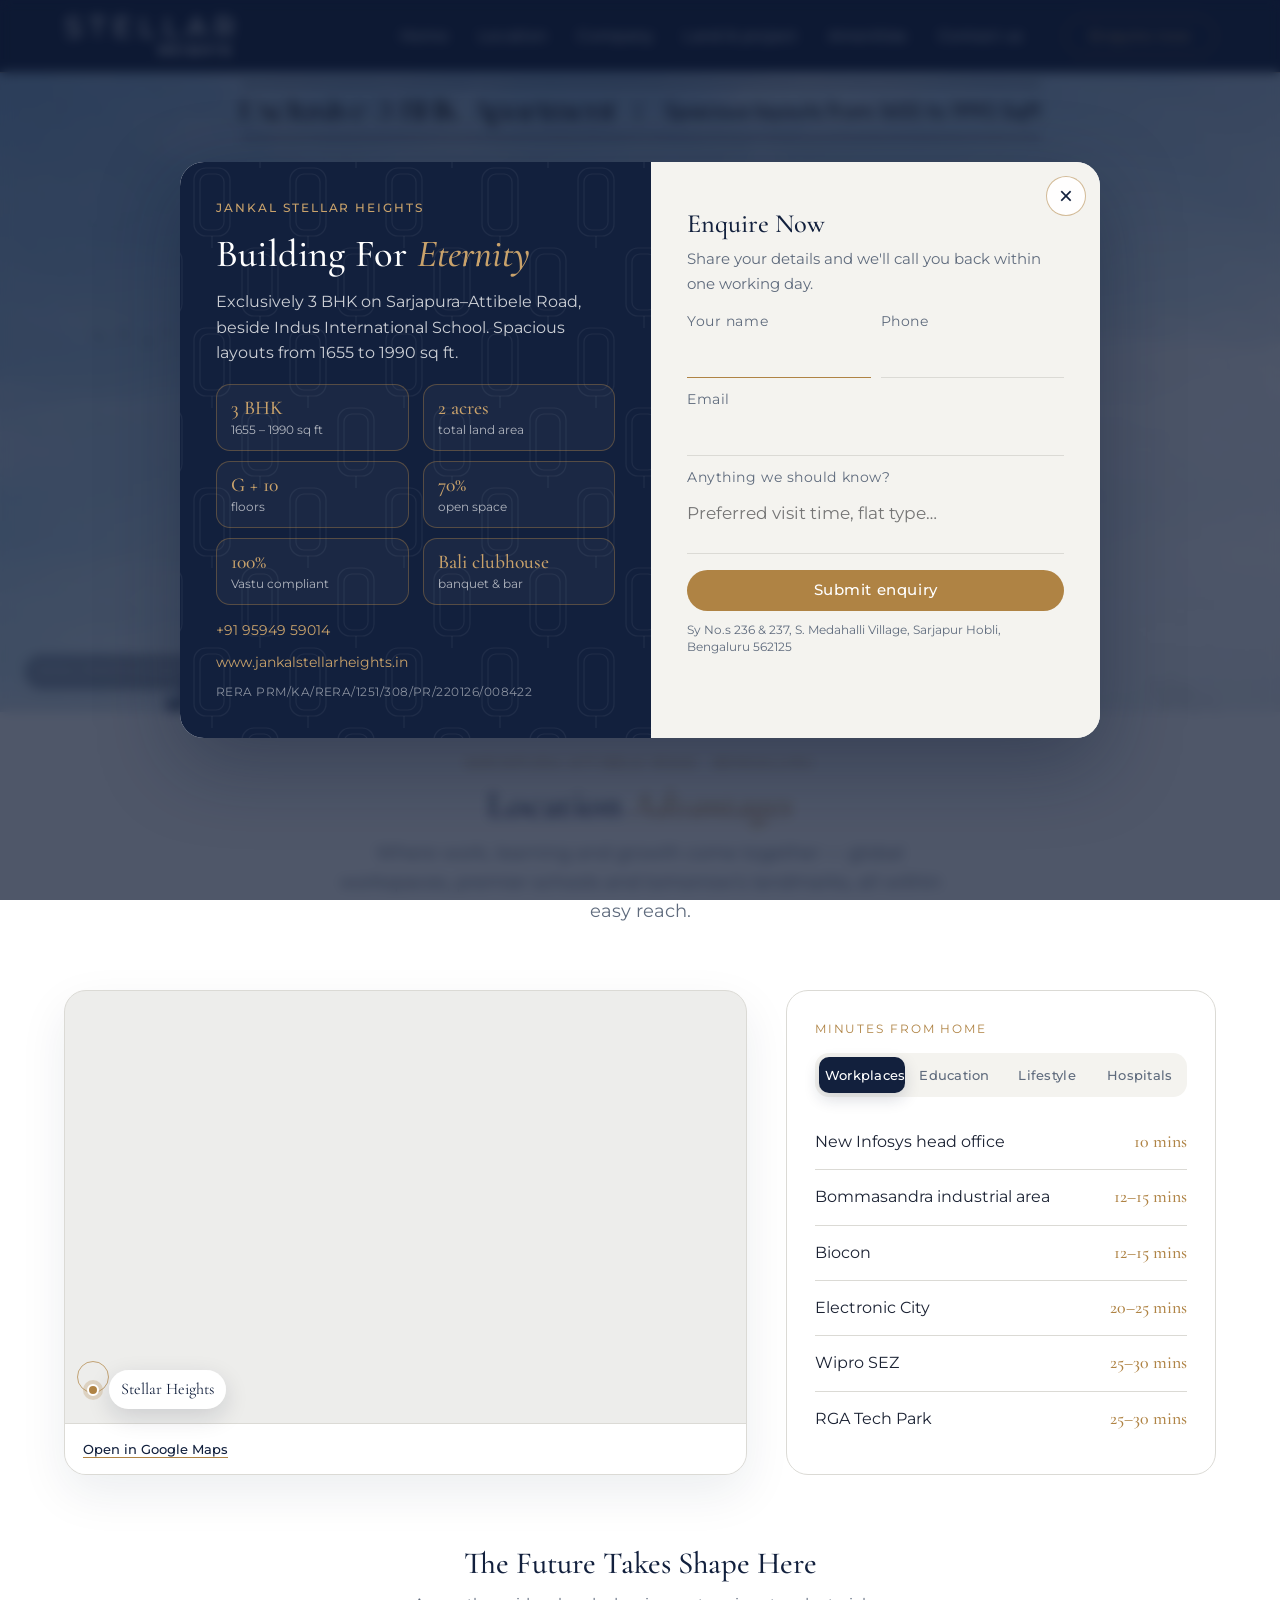
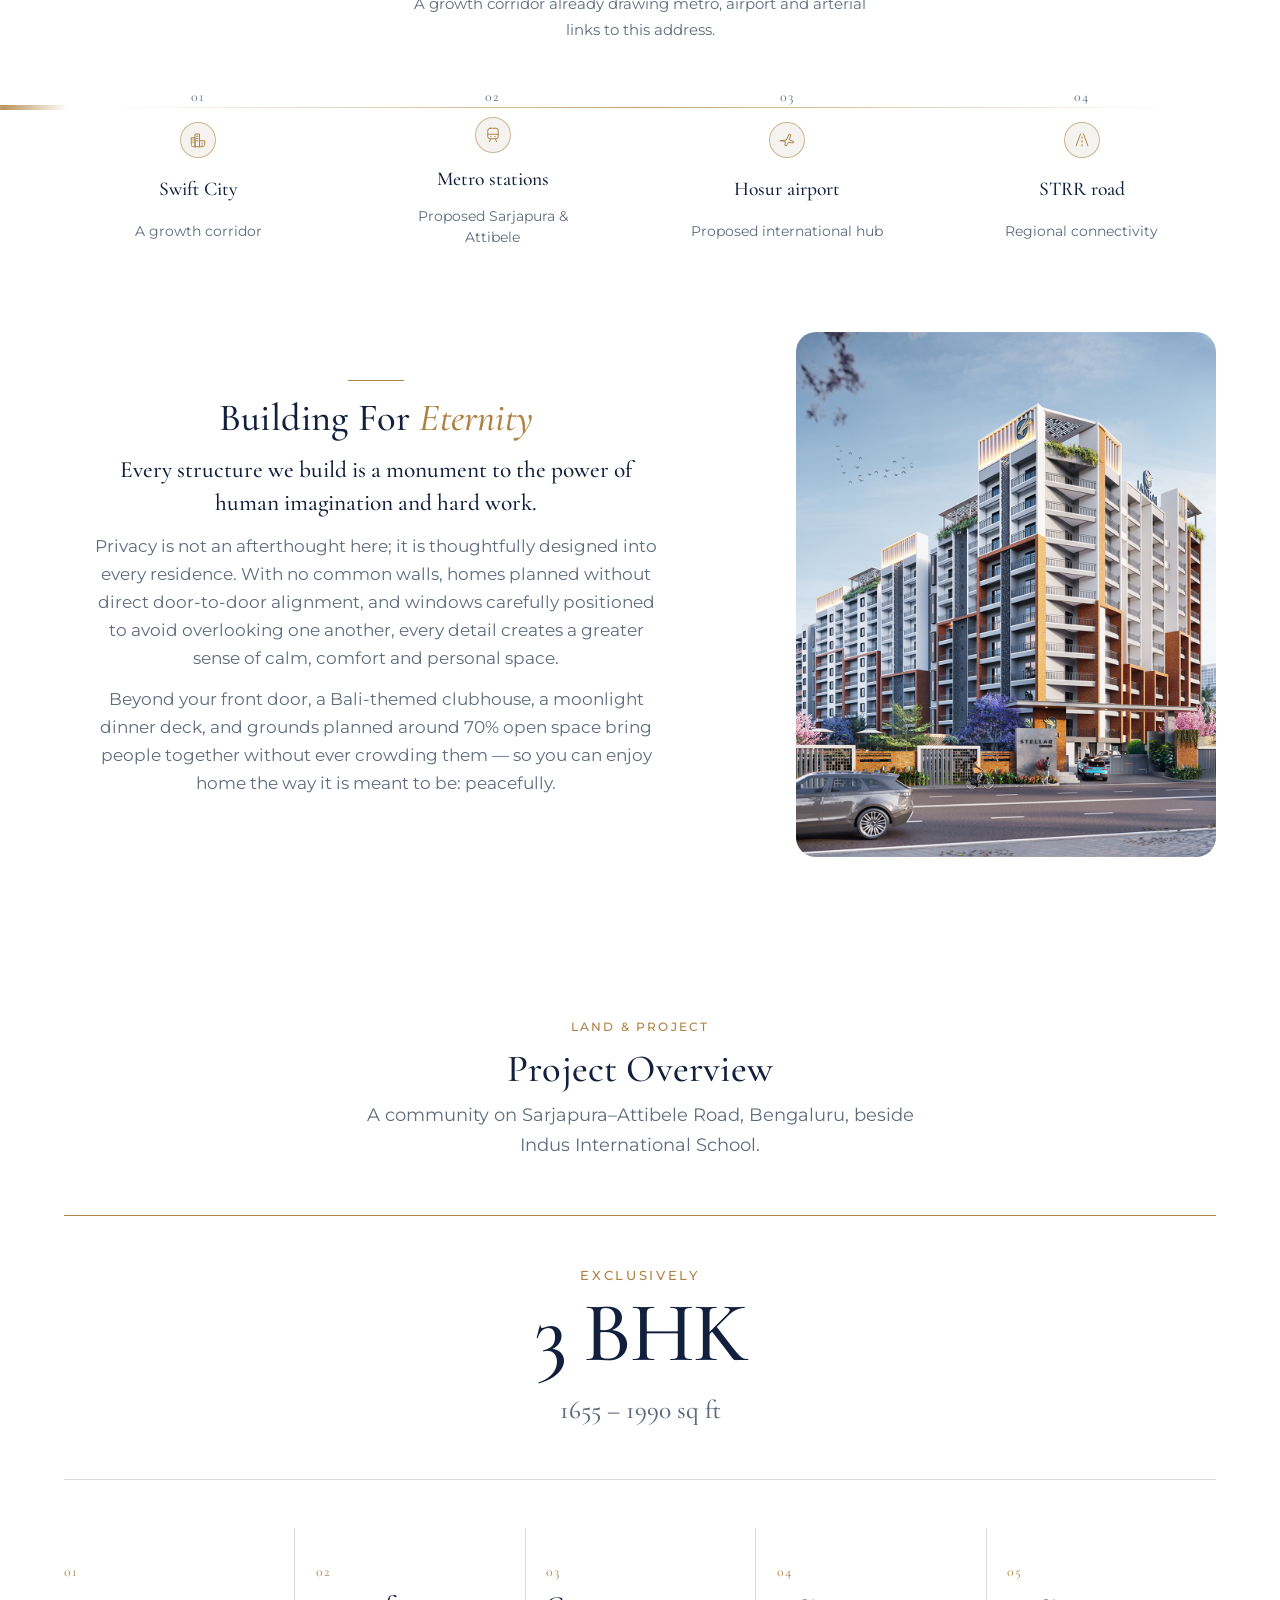
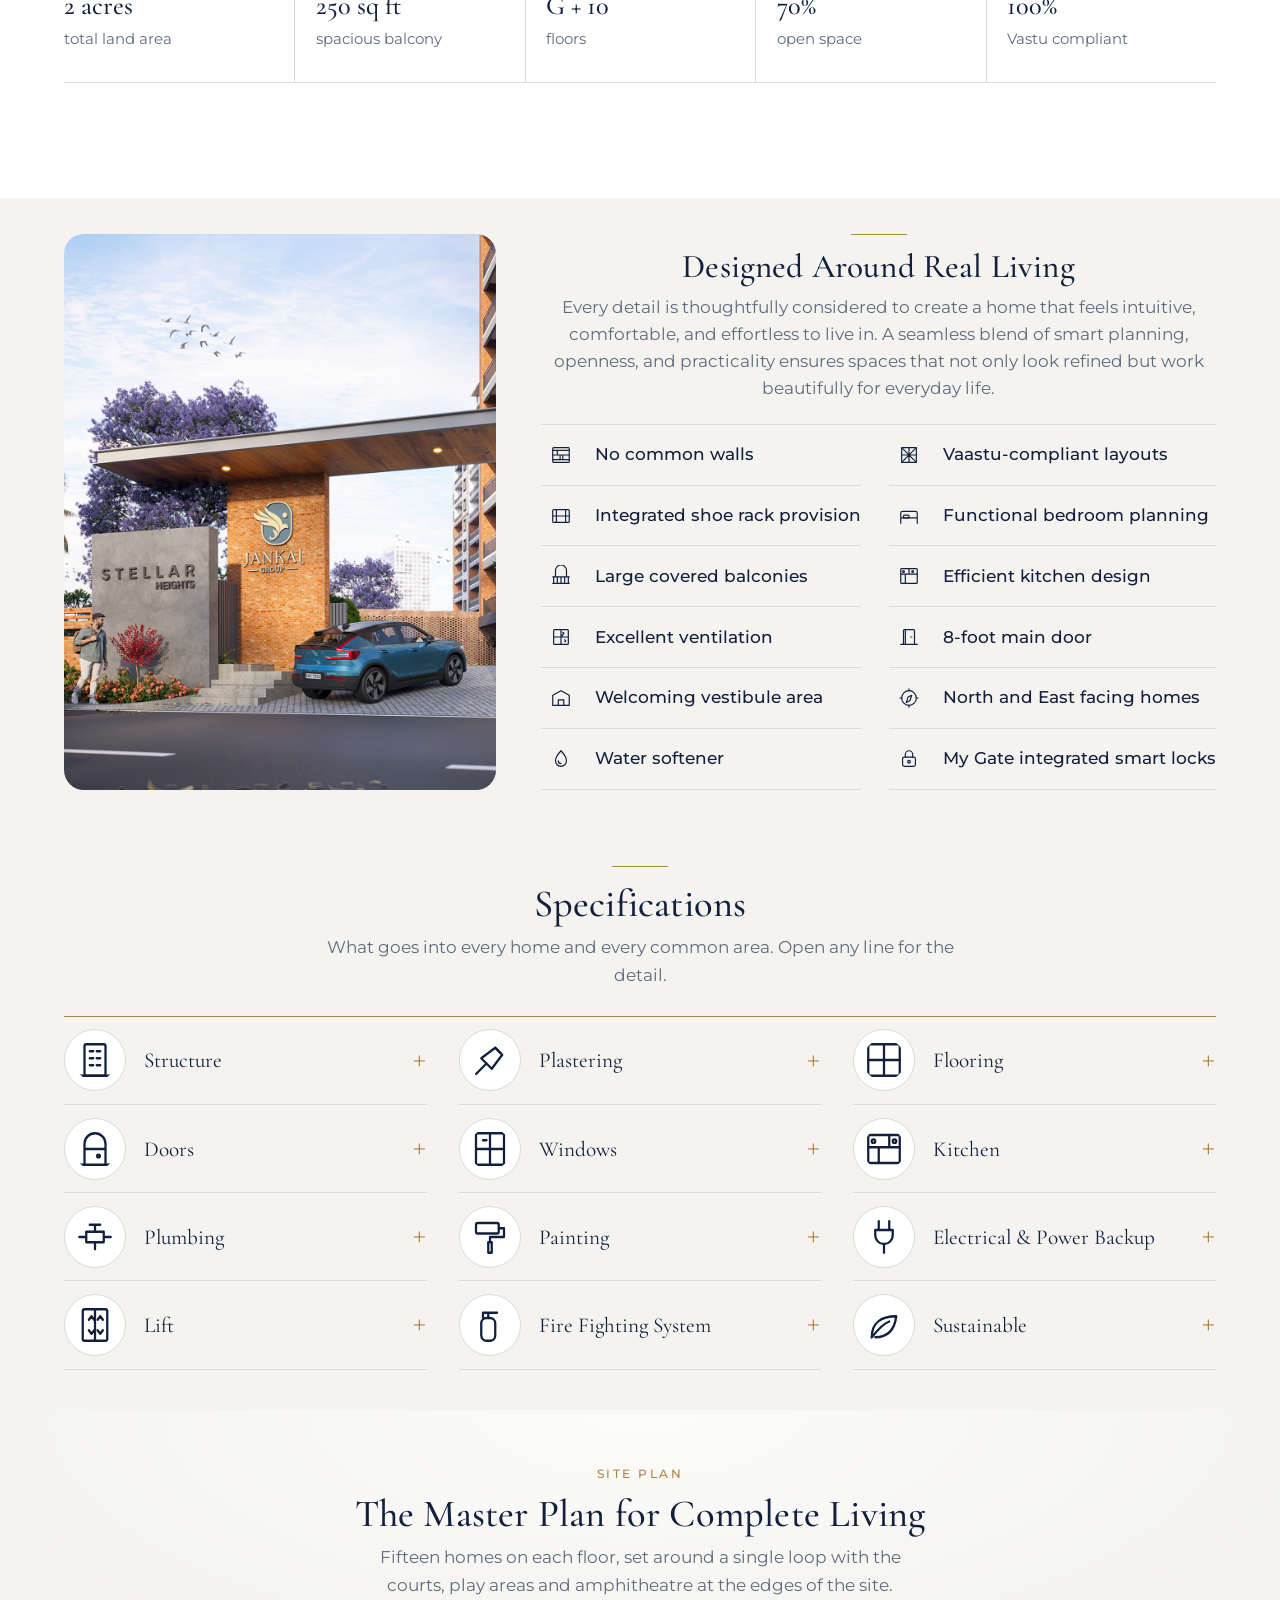
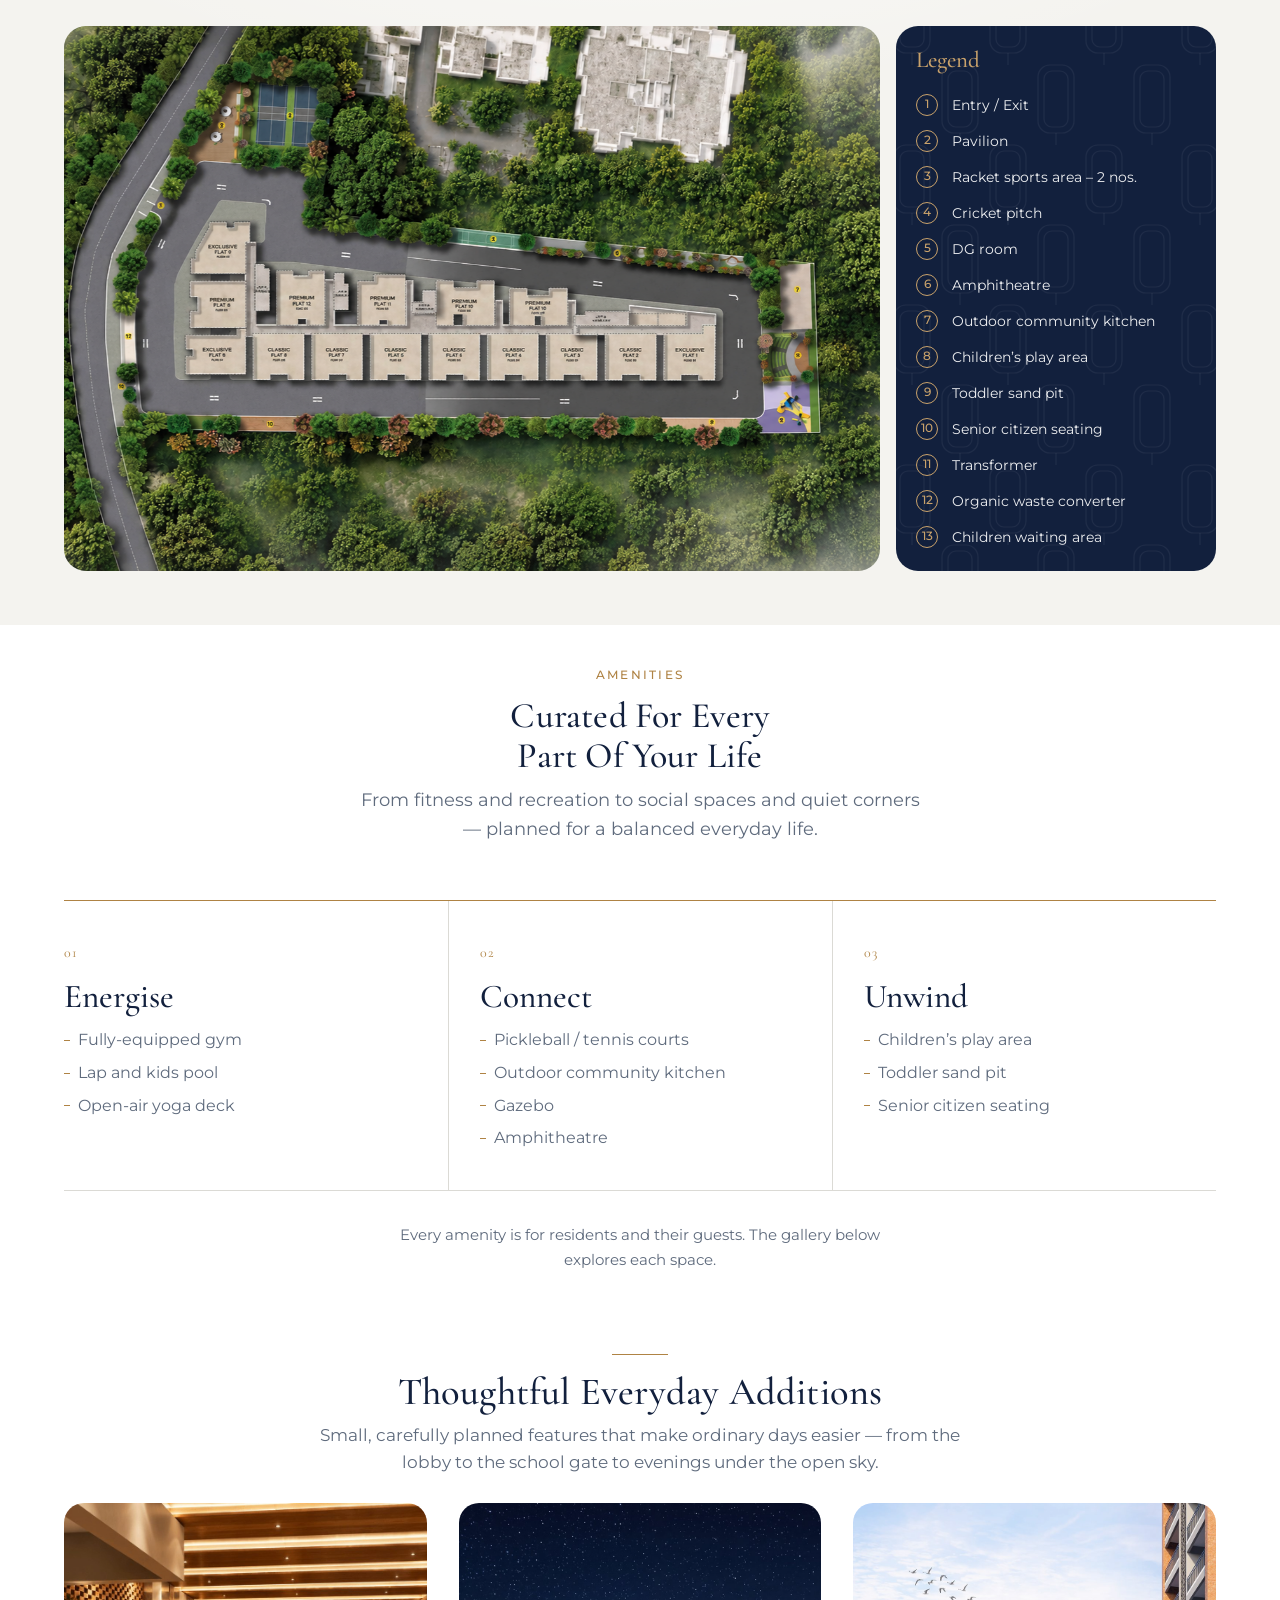
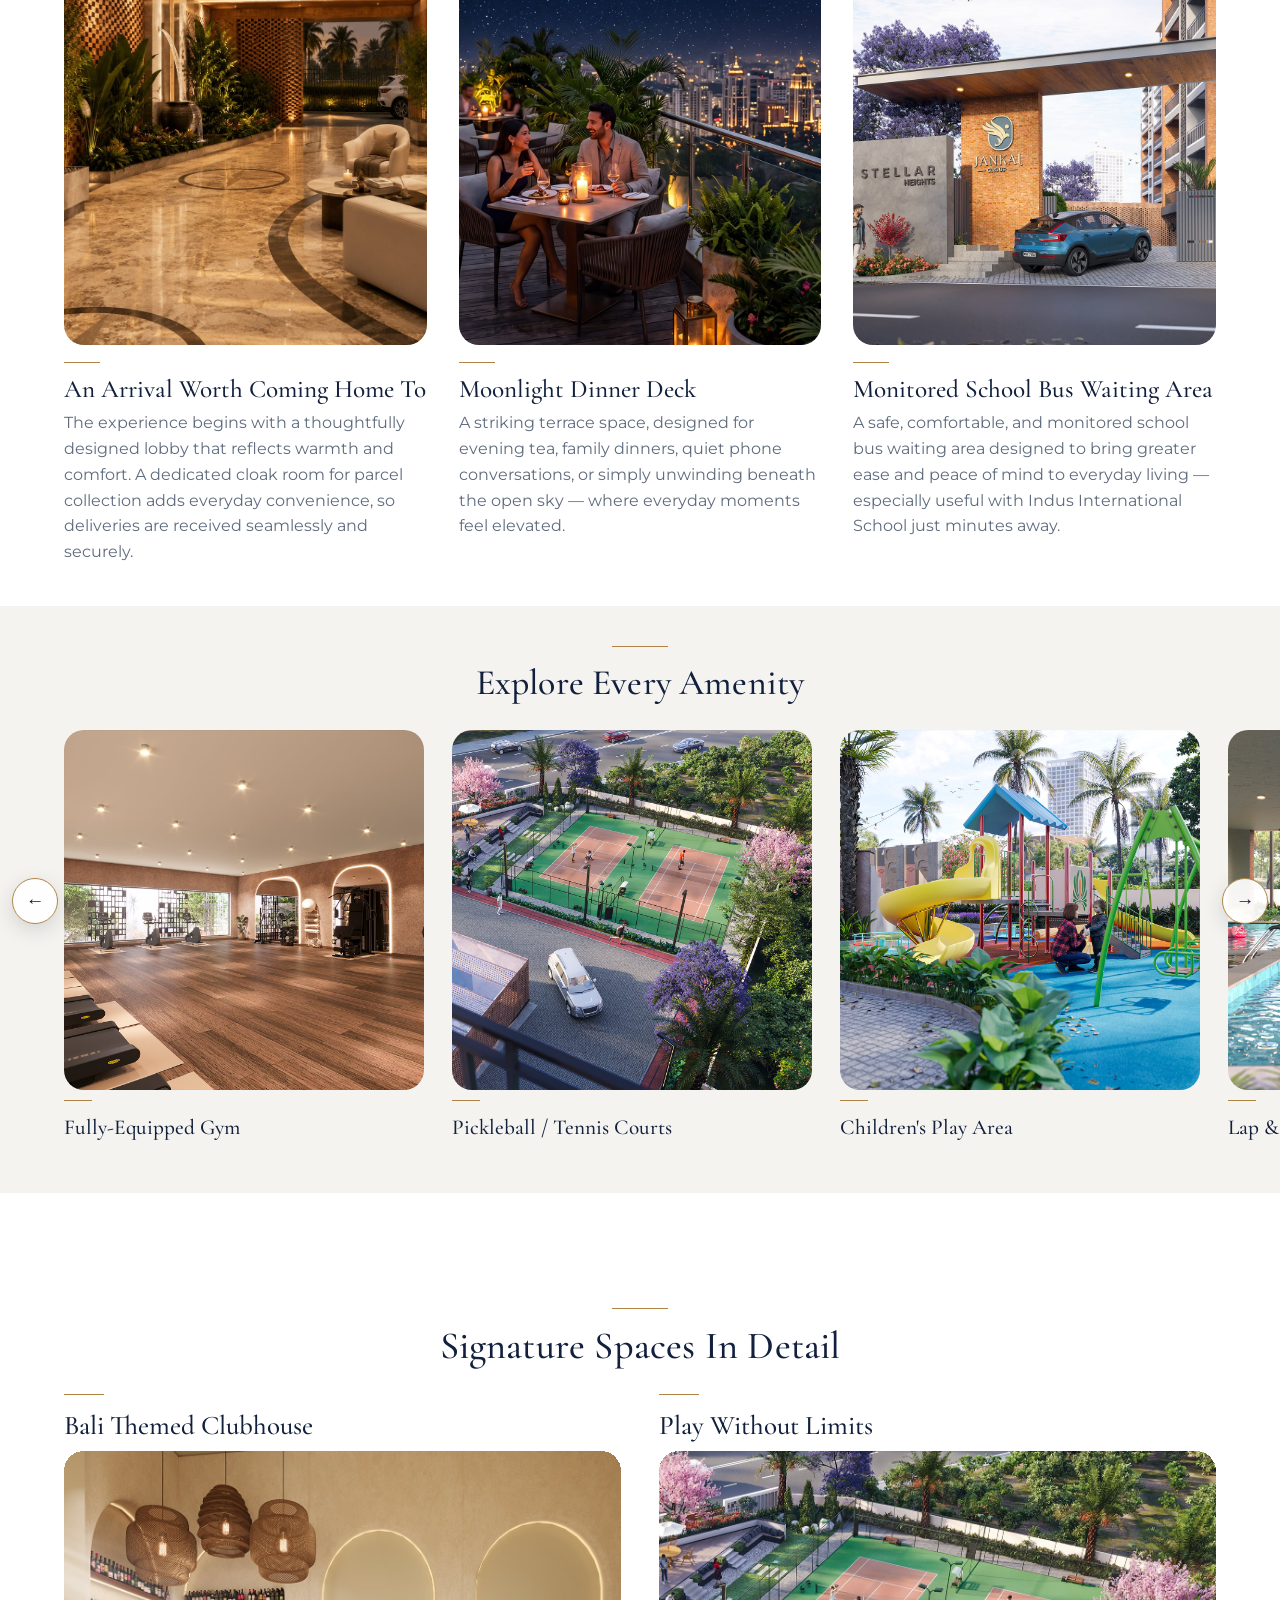
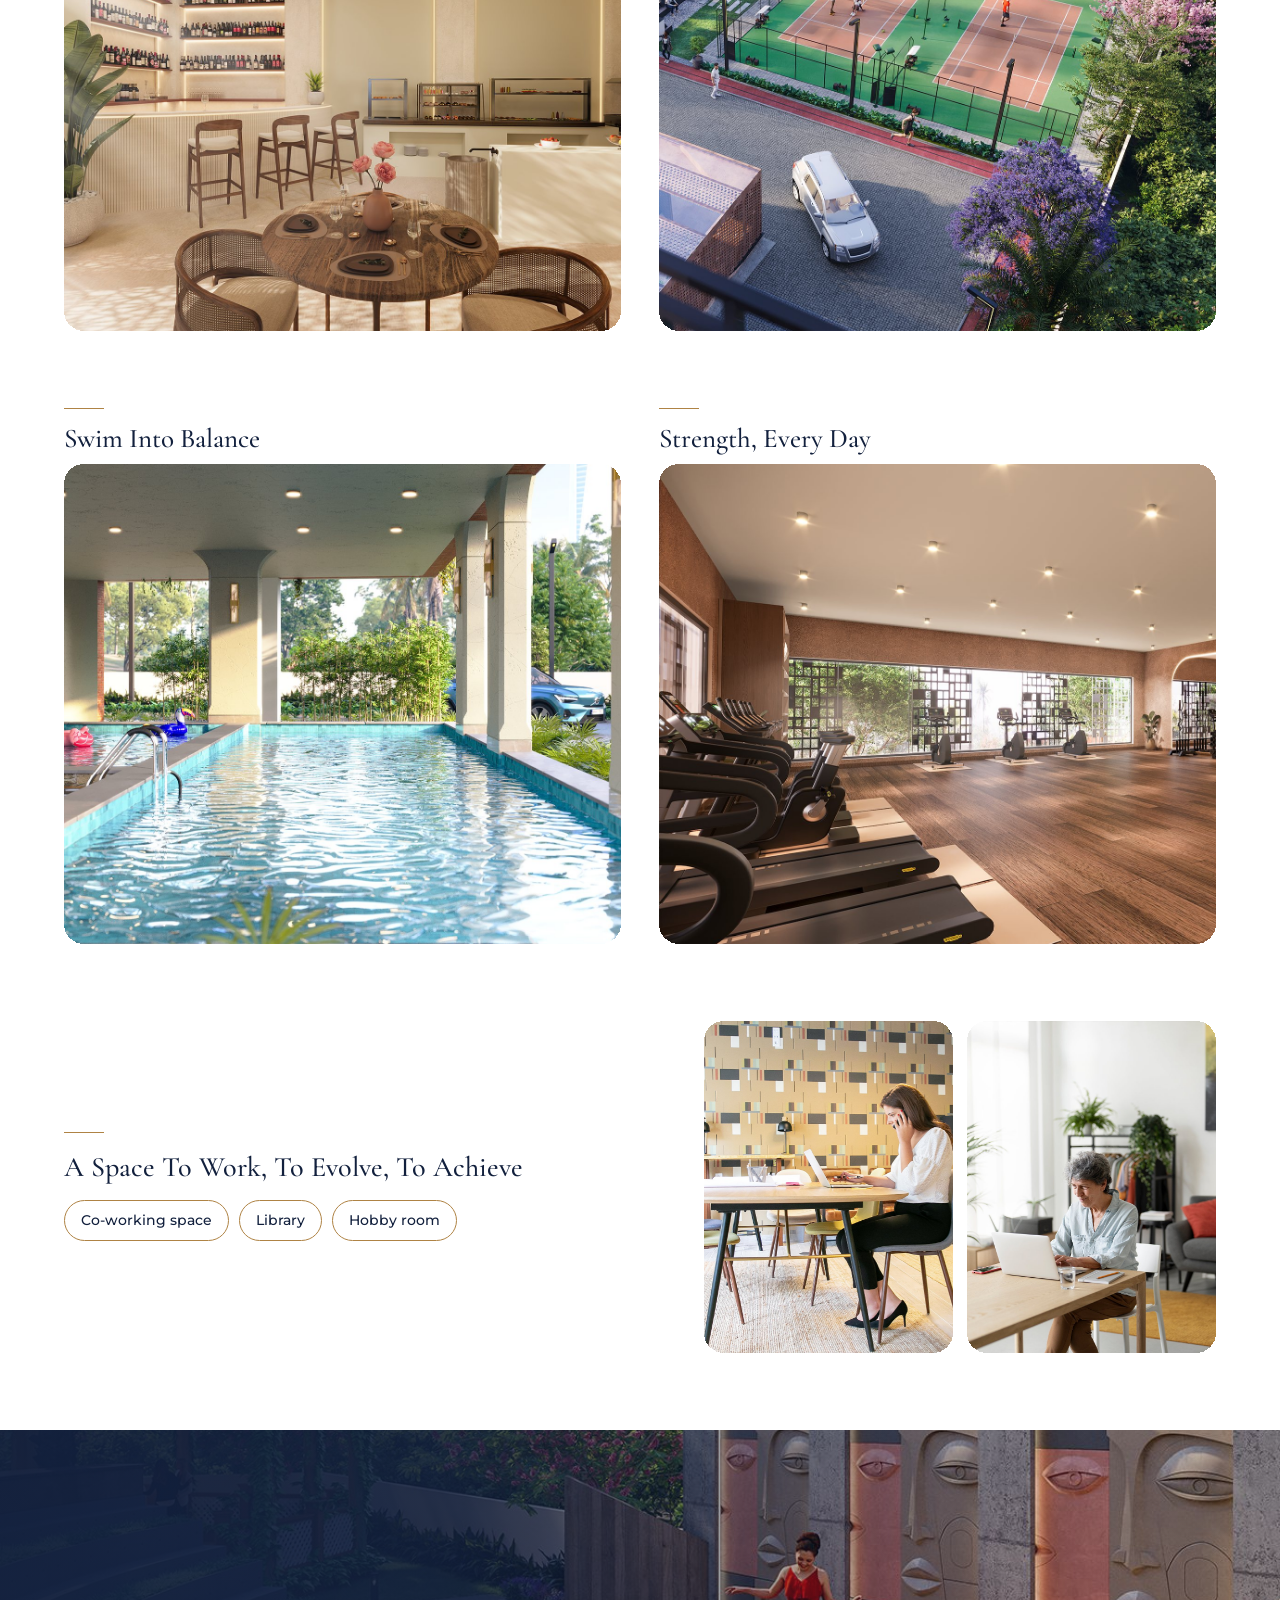
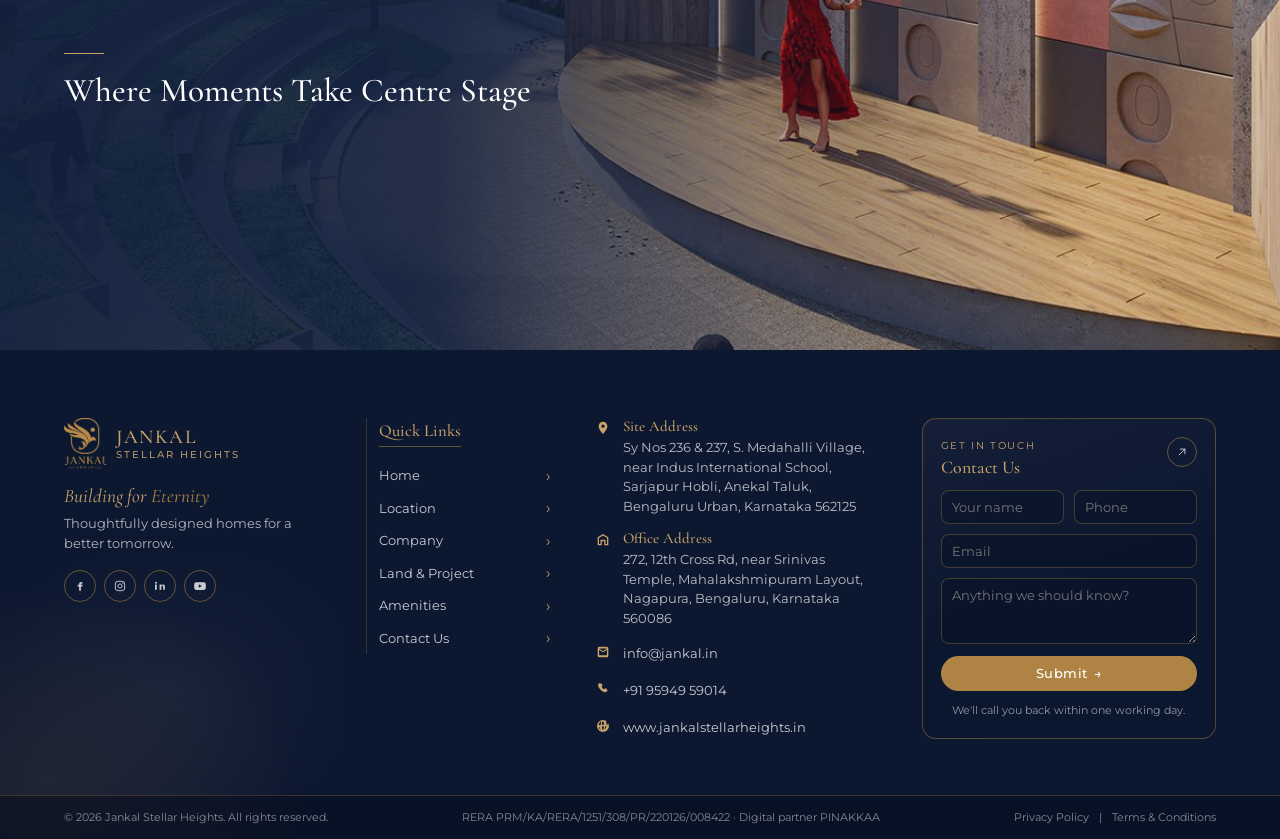
==== commit 94e75a9e: "s" ====
--- a/index.html
+++ b/index.html
@@ -46,74 +46,111 @@
 
 <!-- LOCATION -->
 <section class="location" id="location">
-  <div class="wrap">
-    <div class="location__intro">
-      <div class="section-head">
-        <h2 class="h-serif">Location Advantages</h2>
-        <h3 class="location__sub">Where Work, Learning &amp; Growth Come Together</h3>
-        <p>From global workspaces and premier schools to landmark upcoming developments, everything that defines tomorrow's lifestyle is within easy reach.</p>
-      </div>
-      <div class="future">
-        <h3>The Future Takes Shape Here</h3>
-        <ul>
-          <li><svg viewBox="0 0 24 24" aria-hidden="true"><path d="M3 21V9h5v12M8 21V4h6v17M14 21v-8h7v8M3 21h18M5 12h1M5 15h1M10 7h2M10 10h2M10 13h2M17 16h1M17 19h1"/></svg><span>Swift City —<br>a growth corridor</span></li>
-          <li><svg viewBox="0 0 24 24" aria-hidden="true"><rect x="5" y="3" width="14" height="14" rx="3"/><path d="M5 11h14M9 17l-2 4M15 17l2 4M9 14h.5M14.5 14h.5"/></svg><span>Proposed Sarjapura &amp;<br>Attibele metro stations</span></li>
-          <li><svg viewBox="0 0 24 24" aria-hidden="true"><path d="M3 13l8-1 4-8 2 1-2 7 6 2-1 2-6-1-3 5-2-1 1-5-6-1z"/></svg><span>Proposed Hosur<br>international airport</span></li>
-          <li><svg viewBox="0 0 24 24" aria-hidden="true"><path d="M4 20 10 4M20 20 14 4M12 8v2M12 13v2M12 18v2"/></svg><span>STRR road<br>connectivity</span></li>
-        </ul>
-      </div>
-    </div>
-
-    <div class="location__grid">
+  <div class="location__wash" aria-hidden="true"></div>
+  <div class="wrap location__inner">
+
+    <header class="location__head">
+      <p class="location__eyebrow">Sarjapura–Attibele Road · Bengaluru</p>
+      <h2 class="h-serif location__title">Location <em>Advantages</em></h2>
+      <p class="location__lede">Where work, learning and growth come together — global workspaces, premier schools and tomorrow’s landmarks, all within easy reach.</p>
+    </header>
+
+    <div class="location__stage">
       <figure class="location__map map-embed">
+        <div class="location__pin" aria-hidden="true">
+          <span class="location__pin-pulse"></span>
+          <span class="location__pin-dot"></span>
+          <span class="location__pin-label">Stellar Heights</span>
+        </div>
         <iframe src="https://www.google.com/maps/embed?pb=!1m18!1m12!1m3!1d3890.1534537019!2d77.7768976!3d12.8333587!2m3!1f0!2f0!3f0!3m2!1i1024!2i768!4f13.1!3m3!1m2!1s0x3bae73003563c8a7%3A0xced49a6a47dc62fa!2sJANKAL%20STELLAR%20HEIGHTS!5e0!3m2!1sen!2sin!4v1790344302104!5m2!1sen!2sin" title="Jankal Stellar Heights on Google Maps" allowfullscreen loading="lazy" referrerpolicy="strict-origin-when-cross-origin"></iframe>
         <figcaption><a href="https://www.google.com/maps/search/?api=1&query=JANKAL+STELLAR+HEIGHTS" target="_blank" rel="noopener">Open in Google Maps</a></figcaption>
       </figure>
-      <div class="location__acc">
-      <details class="loc">
-        <summary><svg viewBox="0 0 24 24" aria-hidden="true"><rect x="3" y="7" width="18" height="13" rx="1"/><path d="M9 7V4h6v3M3 12h18"/></svg><span>Workplaces</span></summary>
-        <ul>
-          <li><span>New Infosys head office</span><b>10 mins</b></li>
-          <li><span>Bommasandra industrial area</span><b>12–15 mins</b></li>
-          <li><span>Biocon</span><b>12–15 mins</b></li>
-          <li><span>Electronic City (Infosys, Wipro, Tech Mahindra)</span><b>20–25 mins</b></li>
-          <li><span>Wipro SEZ</span><b>25–30 mins</b></li>
-          <li><span>RGA Tech Park</span><b>25–30 mins</b></li>
-        </ul>
-      </details>
-      <details class="loc">
-        <summary><svg viewBox="0 0 24 24" aria-hidden="true"><path d="M2 9l10-5 10 5-10 5z"/><path d="M6 11v5c0 1.5 3 3 6 3s6-1.5 6-3v-5M22 9v6"/></svg><span>Educational Institutes</span></summary>
-        <ul>
-          <li><span>Indus International School</span><b>2 mins</b></li>
-          <li><span>Azim Premji University</span><b>8–10 mins</b></li>
-          <li><span>St. Philomena's School</span><b>8–10 mins</b></li>
-          <li><span>Alliance University</span><b>10–15 mins</b></li>
-          <li><span>Delhi Public School (Sarjapura)</span><b>15–20 mins</b></li>
-        </ul>
-      </details>
-      <details class="loc">
-        <summary><svg viewBox="0 0 24 24" aria-hidden="true"><path d="M4 9h16l-1 11H5zM3 9l2-5h14l2 5M9 13v2M15 13v2"/></svg><span>Retail &amp; Lifestyle</span></summary>
-        <ul>
-          <li><span>People Mart</span><b>2 mins</b></li>
-          <li><span>D-Mart, Sarjapura</span><b>5–7 mins</b></li>
-          <li><span>Upcoming ATCO Mall</span><b>5 mins</b></li>
-          <li><span>Cult Fitness</span><b>3–5 mins</b></li>
-          <li><span>Upcoming Prestige Nexus Mall</span><b>5 mins</b></li>
-          <li><span>Clover Greens Golf Course</span><b>8–10 mins</b></li>
-        </ul>
-      </details>
-      <details class="loc">
-        <summary><svg viewBox="0 0 24 24" aria-hidden="true"><rect x="4" y="4" width="16" height="16" rx="1"/><path d="M12 8v8M8 12h8"/></svg><span>Hospitals</span></summary>
-        <ul>
-          <li><span>BMS Multispeciality Hospital</span><b>15–18 mins</b></li>
-          <li><span>Kauvery Hospital</span><b>20–25 mins</b></li>
-          <li><span>Narayana Health City</span><b>20–25 mins</b></li>
-          <li><span>Spandana Heart Hospital</span><b>8–10 mins</b></li>
-          <li><span>Belenus Champion Hospital</span><b>18–20 mins</b></li>
-        </ul>
-      </details>
-      </div>
-    </div>
+
+      <div class="location__panel" id="locationPanel">
+        <p class="location__panel-kicker">Minutes from home</p>
+        <div class="location__tabs" role="tablist" aria-label="Nearby places">
+          <button type="button" class="location__tab is-active" role="tab" aria-selected="true" data-loc-tab="work" id="locTabWork">Workplaces</button>
+          <button type="button" class="location__tab" role="tab" aria-selected="false" data-loc-tab="edu" id="locTabEdu">Education</button>
+          <button type="button" class="location__tab" role="tab" aria-selected="false" data-loc-tab="life" id="locTabLife">Lifestyle</button>
+          <button type="button" class="location__tab" role="tab" aria-selected="false" data-loc-tab="care" id="locTabCare">Hospitals</button>
+        </div>
+
+        <div class="location__panes">
+          <div class="location__pane is-active" role="tabpanel" id="locPaneWork" data-loc-pane="work" aria-labelledby="locTabWork">
+            <ul class="location__dest">
+              <li><span>New Infosys head office</span><b data-mins="10">10 mins</b></li>
+              <li><span>Bommasandra industrial area</span><b>12–15 mins</b></li>
+              <li><span>Biocon</span><b>12–15 mins</b></li>
+              <li><span>Electronic City</span><b>20–25 mins</b></li>
+              <li><span>Wipro SEZ</span><b>25–30 mins</b></li>
+              <li><span>RGA Tech Park</span><b>25–30 mins</b></li>
+            </ul>
+          </div>
+          <div class="location__pane" role="tabpanel" id="locPaneEdu" data-loc-pane="edu" aria-labelledby="locTabEdu" hidden>
+            <ul class="location__dest">
+              <li><span>Indus International School</span><b>2 mins</b></li>
+              <li><span>Azim Premji University</span><b>8–10 mins</b></li>
+              <li><span>St. Philomena’s School</span><b>8–10 mins</b></li>
+              <li><span>Alliance University</span><b>10–15 mins</b></li>
+              <li><span>Delhi Public School (Sarjapura)</span><b>15–20 mins</b></li>
+            </ul>
+          </div>
+          <div class="location__pane" role="tabpanel" id="locPaneLife" data-loc-pane="life" aria-labelledby="locTabLife" hidden>
+            <ul class="location__dest">
+              <li><span>People Mart</span><b>2 mins</b></li>
+              <li><span>Cult Fitness</span><b>3–5 mins</b></li>
+              <li><span>Upcoming ATCO Mall</span><b>5 mins</b></li>
+              <li><span>Upcoming Prestige Nexus Mall</span><b>5 mins</b></li>
+              <li><span>D-Mart, Sarjapura</span><b>5–7 mins</b></li>
+              <li><span>Clover Greens Golf Course</span><b>8–10 mins</b></li>
+            </ul>
+          </div>
+          <div class="location__pane" role="tabpanel" id="locPaneCare" data-loc-pane="care" aria-labelledby="locTabCare" hidden>
+            <ul class="location__dest">
+              <li><span>Spandana Heart Hospital</span><b>8–10 mins</b></li>
+              <li><span>BMS Multispeciality Hospital</span><b>15–18 mins</b></li>
+              <li><span>Belenus Champion Hospital</span><b>18–20 mins</b></li>
+              <li><span>Kauvery Hospital</span><b>20–25 mins</b></li>
+              <li><span>Narayana Health City</span><b>20–25 mins</b></li>
+            </ul>
+          </div>
+        </div>
+      </div>
+    </div>
+
+    <div class="location__corridor">
+      <div class="location__corridor-head">
+        <h3>The Future Takes Shape Here</h3>
+        <p>A growth corridor already drawing metro, airport and arterial links to this address.</p>
+      </div>
+      <ol class="corridor" id="locCorridor">
+        <li class="corridor__item">
+          <span class="corridor__num">01</span>
+          <svg viewBox="0 0 24 24" aria-hidden="true"><path d="M3 21V9h5v12M8 21V4h6v17M14 21v-8h7v8M3 21h18M5 12h1M5 15h1M10 7h2M10 10h2M10 13h2M17 16h1M17 19h1"/></svg>
+          <strong>Swift City</strong>
+          <span>A growth corridor</span>
+        </li>
+        <li class="corridor__item">
+          <span class="corridor__num">02</span>
+          <svg viewBox="0 0 24 24" aria-hidden="true"><rect x="5" y="3" width="14" height="14" rx="3"/><path d="M5 11h14M9 17l-2 4M15 17l2 4M9 14h.5M14.5 14h.5"/></svg>
+          <strong>Metro stations</strong>
+          <span>Proposed Sarjapura &amp; Attibele</span>
+        </li>
+        <li class="corridor__item">
+          <span class="corridor__num">03</span>
+          <svg viewBox="0 0 24 24" aria-hidden="true"><path d="M3 13l8-1 4-8 2 1-2 7 6 2-1 2-6-1-3 5-2-1 1-5-6-1z"/></svg>
+          <strong>Hosur airport</strong>
+          <span>Proposed international hub</span>
+        </li>
+        <li class="corridor__item">
+          <span class="corridor__num">04</span>
+          <svg viewBox="0 0 24 24" aria-hidden="true"><path d="M4 20 10 4M20 20 14 4M12 8v2M12 13v2M12 18v2"/></svg>
+          <strong>STRR road</strong>
+          <span>Regional connectivity</span>
+        </li>
+      </ol>
+    </div>
+
   </div>
 </section>
 
@@ -127,7 +164,7 @@
       <p>Beyond your front door, a Bali-themed clubhouse, a moonlight dinner deck, and grounds planned around 70% open space bring people together without ever crowding them — so you can enjoy home the way it is meant to be: peacefully.</p>
     </div>
     <figure class="intro__figure">
-      <img src="assets/Stellar%20Residences%20at%20Sunset.png" alt="Stellar Heights residences at sunset">
+      <img src="assets/1%20(2).png" alt="Stellar Heights residential towers and entrance">
       
     </figure>
   </div>
@@ -135,18 +172,45 @@
 
 <!-- PROJECT OVERVIEW -->
 <section class="overview" id="project">
-  <div class="wrap">
-    <div class="section-head">
-      <h2 class="h-serif">Project Overview</h2>
-      <p>Exclusively 3 BHK — a community on Sarjapura–Attibele Road, Bengaluru, beside Indus International School.</p>
-    </div>
-    <ul class="overview__list">
-      <li><strong>Exclusively 3 BHK</strong><span>1655 – 1990 sq ft</span></li>
-      <li><strong>2 acres</strong><span>total land area</span></li>
-      <li><strong>250 sq ft</strong><span>spacious balcony</span></li>
-      <li><strong>G + 10</strong><span>floors</span></li>
-      <li><strong>70%</strong><span>open space</span></li>
-      <li><strong>100%</strong><span>Vastu compliant</span></li>
+  <div class="wrap overview__inner">
+    <header class="overview__head">
+      <p class="overview__eyebrow">Land &amp; project</p>
+      <h2 class="h-serif overview__title">Project Overview</h2>
+      <p class="overview__lede">A community on Sarjapura–Attibele Road, Bengaluru, beside Indus International School.</p>
+    </header>
+
+    <div class="overview__lead">
+      <p class="overview__lead-label">Exclusively</p>
+      <p class="overview__lead-value">3 BHK</p>
+      <p class="overview__lead-meta">1655 – 1990 sq ft</p>
+    </div>
+
+    <ul class="overview__facts">
+      <li>
+        <span class="overview__fact-num">01</span>
+        <strong>2 acres</strong>
+        <span>total land area</span>
+      </li>
+      <li>
+        <span class="overview__fact-num">02</span>
+        <strong>250 sq ft</strong>
+        <span>spacious balcony</span>
+      </li>
+      <li>
+        <span class="overview__fact-num">03</span>
+        <strong>G + 10</strong>
+        <span>floors</span>
+      </li>
+      <li>
+        <span class="overview__fact-num">04</span>
+        <strong>70%</strong>
+        <span>open space</span>
+      </li>
+      <li>
+        <span class="overview__fact-num">05</span>
+        <strong>100%</strong>
+        <span>Vastu compliant</span>
+      </li>
     </ul>
   </div>
 </section>
@@ -173,7 +237,7 @@
   </ul>
     </div>
     <figure class="homefeat__figure">
-      <img src="assets/Golden-Hour%20Luxury%20Residence.png" alt="Stellar Heights luxury residence at golden hour">
+      <img src="assets/2%20(2).png" alt="Stellar Heights entrance with the Jankal Group gate">
       
     </figure>
   </div>
@@ -276,63 +340,80 @@
 
 <!-- MASTER PLAN & FLOOR PLANS -->
 <section class="plans" id="plans">
-  <div class="wrap">
-    <div class="section-head">
-      <h2 class="h-serif">The Master Plan For Complete Living</h2>
-      <p>Fifteen homes on each floor, set around a single loop with the courts, play areas and amphitheatre at the edges of the site.</p>
-    </div>
+  <div class="wrap plans__inner">
+    <header class="plans__head">
+      <p class="plans__eyebrow">Site plan</p>
+      <h2 class="h-serif plans__title">The Master Plan for Complete Living</h2>
+      <p class="plans__lede">Fifteen homes on each floor, set around a single loop with the courts, play areas and amphitheatre at the edges of the site.</p>
+    </header>
 
     <div class="master">
       <figure class="master__figure">
-        <img src="assets/master-plan.jpg" alt="Stellar Heights master plan">
-        
+        <img src="assets/master-plan-panorama.png" alt="Stellar Heights master plan" width="1836" height="857">
       </figure>
-      <div class="master__legend">
+      <aside class="master__legend">
         <h3>Legend</h3>
         <ol>
-          <li><i>1</i>Entry / Exit</li>
-          <li><i>2</i>Pavilion</li>
-          <li><i>3</i>Racket sports area – 2 nos.</li>
-          <li><i>4</i>Cricket pitch</li>
-          <li><i>5</i>DG room</li>
-          <li><i>6</i>Amphitheatre</li>
-          <li><i>7</i>Outdoor community kitchen</li>
-          <li><i>8</i>Children's play area</li>
-          <li><i>9</i>Toddler sand pit</li>
-          <li><i>10</i>Senior citizen seating</li>
-          <li><i>11</i>Transformer</li>
-          <li><i>12</i>Organic waste converter</li>
-          <li><i>13</i>Children waiting area</li>
-          <li><i>14</i>Moonlight dinner deck</li>
+          <li><span>1</span>Entry / Exit</li>
+          <li><span>2</span>Pavilion</li>
+          <li><span>3</span>Racket sports area – 2 nos.</li>
+          <li><span>4</span>Cricket pitch</li>
+          <li><span>5</span>DG room</li>
+          <li><span>6</span>Amphitheatre</li>
+          <li><span>7</span>Outdoor community kitchen</li>
+          <li><span>8</span>Children’s play area</li>
+          <li><span>9</span>Toddler sand pit</li>
+          <li><span>10</span>Senior citizen seating</li>
+          <li><span>11</span>Transformer</li>
+          <li><span>12</span>Organic waste converter</li>
+          <li><span>13</span>Children waiting area</li>
         </ol>
-      </div>
-    </div>
-
+      </aside>
+    </div>
   </div>
 </section>
 
 <!-- AMENITIES -->
 <section class="amenities amenities--lead" id="amenities">
-  <div class="wrap">
-    <div class="section-head">
-      <h2 class="h-serif">Curated For Every Part Of Your Life</h2>
-      <p>A thoughtfully assembled collection of amenities designed to energise, connect, and unwind. From fitness and recreation to social spaces and quiet corners, every element is planned to support a balanced and fulfilling everyday lifestyle.</p>
-      <p class="amenities__note">Every amenity below is for residents and their guests. Use the gallery to explore each space; the sections that follow explain how they fit into everyday life.</p>
-    </div>
-    <div class="amenities__overview amenities__overview--three">
-      <article class="amenities__cat">
+  <div class="wrap amenities-lead">
+    <header class="amenities-lead__head">
+      <p class="amenities-lead__eyebrow">Amenities</p>
+      <h2 class="h-serif amenities-lead__title">Curated For Every Part Of Your Life</h2>
+      <p class="amenities-lead__lede">From fitness and recreation to social spaces and quiet corners — planned for a balanced everyday life.</p>
+    </header>
+
+    <ol class="amenities-lead__modes">
+      <li>
+        <span class="amenities-lead__num">01</span>
         <h3>Energise</h3>
-        <p>Fully-equipped gym · Lap and kids pool · Open-air yoga deck</p>
-      </article>
-      <article class="amenities__cat">
+        <ul>
+          <li>Fully-equipped gym</li>
+          <li>Lap and kids pool</li>
+          <li>Open-air yoga deck</li>
+        </ul>
+      </li>
+      <li>
+        <span class="amenities-lead__num">02</span>
         <h3>Connect</h3>
-        <p>Pickleball / tennis courts · Outdoor community kitchen · Gazebo · Amphitheatre</p>
-      </article>
-      <article class="amenities__cat">
+        <ul>
+          <li>Pickleball / tennis courts</li>
+          <li>Outdoor community kitchen</li>
+          <li>Gazebo</li>
+          <li>Amphitheatre</li>
+        </ul>
+      </li>
+      <li>
+        <span class="amenities-lead__num">03</span>
         <h3>Unwind</h3>
-        <p>Children’s play area · Toddler sand pit · Senior citizen seating</p>
-      </article>
-    </div>
+        <ul>
+          <li>Children’s play area</li>
+          <li>Toddler sand pit</li>
+          <li>Senior citizen seating</li>
+        </ul>
+      </li>
+    </ol>
+
+    <p class="amenities-lead__note">Every amenity is for residents and their guests. The gallery below explores each space.</p>
   </div>
 </section>
 
@@ -476,48 +557,106 @@
 </main>
 
 <footer class="footer" id="enquire">
+  <div class="footer__wash" aria-hidden="true"></div>
   <div class="wrap footer__grid">
     <div class="footer__brand">
-      <img src="assets/logo.png" alt="Jankal Group" class="footer__logo">
-      <p class="footer__line">Building for Eternity</p>
+      <a href="#top" class="footer__identity">
+        <img src="assets/logo.png" alt="" class="footer__logo">
+        <span class="footer__name">
+          <strong>Jankal</strong>
+          <small>Stellar Heights</small>
+        </span>
+      </a>
+      <p class="footer__line">Building for <em>Eternity</em></p>
+      <p class="footer__tag">Thoughtfully designed homes for a better tomorrow.</p>
       <div class="footer__social">
-        <a href="#" aria-label="Facebook"><svg viewBox="0 0 24 24"><path d="M14 8h2V5h-2.5C11.6 5 10.5 6.3 10.5 8.3V10H8v3h2.5v7h3v-7H16l.5-3H13.5V8.6c0-.4.2-.6.5-.6Z"/></svg></a>
-        <a href="#" aria-label="Instagram"><svg viewBox="0 0 24 24"><rect x="4" y="4" width="16" height="16" rx="4.5" fill="none" stroke="currentColor" stroke-width="1.6"/><circle cx="12" cy="12" r="3.6" fill="none" stroke="currentColor" stroke-width="1.6"/><circle cx="16.8" cy="7.2" r="1"/></svg></a>
-        <a href="#" aria-label="LinkedIn"><svg viewBox="0 0 24 24"><path d="M6.5 9.5v9h-3v-9h3ZM5 4.8a1.7 1.7 0 1 1 0 3.4 1.7 1.7 0 0 1 0-3.4ZM20.5 13.3v5.2h-3v-4.8c0-1.3-.5-2.1-1.6-2.1-1 0-1.6.7-1.6 2.1v4.8h-3v-9h3v1.3c.5-.8 1.5-1.5 2.9-1.5 2.1 0 3.3 1.3 3.3 4Z"/></svg></a>
-      </div>
-      <nav class="footer__menu" aria-label="Quick links">
-        <a href="#top">Home</a>
-        <a href="#location">Location</a>
-        <a href="#company">Company</a>
-        <a href="#project">Land &amp; project</a>
-        <a href="#amenities">Amenities</a>
-        <a href="contact.html">Contact us</a>
-      </nav>
-    </div>
-    <div>
-      <h4>Site Address</h4>
-      <address>Sy No.s 236 &amp; 237, S. Medahalli Village,<br>beside Indus International School,<br>Sarjapur Hobli, Anekal Taluk,<br>Bengaluru Urban, Karnataka 562125</address>
-      <h4 class="footer__h4-gap">Office Address</h4>
-      <address>272, 12th Cross Rd, near Srinivas Temple,<br>Mahalakshmipuram Layout, Nagapura,<br>Bengaluru, Karnataka 560086</address>
-      <p class="footer__contact"><a href="mailto:info@jankal.in">info@jankal.in</a><br><a href="tel:+919594959014">+91 95949 59014</a><br><a href="https://www.jankalstellarheights.in" target="_blank" rel="noopener">www.jankalstellarheights.in</a></p>
-    </div>
+        <a href="#" aria-label="Facebook"><svg viewBox="0 0 24 24" aria-hidden="true"><path d="M14 8h2V5h-2.5C11.6 5 10.5 6.3 10.5 8.3V10H8v3h2.5v7h3v-7H16l.5-3H13.5V8.6c0-.4.2-.6.5-.6Z"/></svg></a>
+        <a href="#" aria-label="Instagram"><svg viewBox="0 0 24 24" aria-hidden="true"><rect x="4" y="4" width="16" height="16" rx="4.5" fill="none" stroke="currentColor" stroke-width="1.6"/><circle cx="12" cy="12" r="3.6" fill="none" stroke="currentColor" stroke-width="1.6"/><circle cx="16.8" cy="7.2" r="1"/></svg></a>
+        <a href="#" aria-label="LinkedIn"><svg viewBox="0 0 24 24" aria-hidden="true"><path d="M6.5 9.5v9h-3v-9h3ZM5 4.8a1.7 1.7 0 1 1 0 3.4 1.7 1.7 0 0 1 0-3.4ZM20.5 13.3v5.2h-3v-4.8c0-1.3-.5-2.1-1.6-2.1-1 0-1.6.7-1.6 2.1v4.8h-3v-9h3v1.3c.5-.8 1.5-1.5 2.9-1.5 2.1 0 3.3 1.3 3.3 4Z"/></svg></a>
+        <a href="#" aria-label="YouTube"><svg viewBox="0 0 24 24" aria-hidden="true"><path d="M22 12.2s0-3.2-.4-4.7c-.2-.8-.8-1.4-1.6-1.6C18.5 5.5 12 5.5 12 5.5s-6.5 0-8 .4c-.8.2-1.4.8-1.6 1.6C2 9 2 12.2 2 12.2s0 3.2.4 4.7c.2.8.8 1.4 1.6 1.6 1.5.4 8 .4 8 .4s6.5 0 8-.4c.8-.2 1.4-.8 1.6-1.6.4-1.5.4-4.7.4-4.7ZM10 15.2V9.2l5.2 3-5.2 3Z"/></svg></a>
+      </div>
+    </div>
+
+    <nav class="footer__links" aria-label="Quick links">
+      <h4>Quick Links</h4>
+      <ul>
+        <li><a href="#top">Home</a></li>
+        <li><a href="#location">Location</a></li>
+        <li><a href="#company">Company</a></li>
+        <li><a href="#project">Land &amp; Project</a></li>
+        <li><a href="#amenities">Amenities</a></li>
+        <li><a href="contact.html">Contact Us</a></li>
+      </ul>
+    </nav>
+
+    <div class="footer__info">
+      <div class="footer__info-item">
+        <span class="footer__icon" aria-hidden="true">
+          <svg viewBox="0 0 24 24"><path d="M12 2.8c-3.6 0-6.5 2.9-6.5 6.5 0 4.6 5.6 10.7 6.1 11.2l.4.4.4-.4c.5-.5 6.1-6.6 6.1-11.2 0-3.6-2.9-6.5-6.5-6.5Zm0 9a2.5 2.5 0 1 1 0-5 2.5 2.5 0 0 1 0 5Z" fill="currentColor"/></svg>
+        </span>
+        <div>
+          <h4>Site Address</h4>
+          <address>Sy Nos 236 &amp; 237, S. Medahalli Village, near Indus International School, Sarjapur Hobli, Anekal Taluk, Bengaluru Urban, Karnataka 562125</address>
+        </div>
+      </div>
+      <div class="footer__info-item">
+        <span class="footer__icon" aria-hidden="true">
+          <svg viewBox="0 0 24 24"><path d="M4 20V7.8L12 3l8 4.8V20h-6.2v-6.2H10.2V20H4Zm2-2h2.2v-6.2h7.6V18H18V8.9l-6-3.6-6 3.6V18Z" fill="currentColor"/></svg>
+        </span>
+        <div>
+          <h4>Office Address</h4>
+          <address>272, 12th Cross Rd, near Srinivas Temple, Mahalakshmipuram Layout, Nagapura, Bengaluru, Karnataka 560086</address>
+        </div>
+      </div>
+      <div class="footer__info-item">
+        <span class="footer__icon" aria-hidden="true">
+          <svg viewBox="0 0 24 24"><path d="M4 6.5A2.5 2.5 0 0 1 6.5 4h11A2.5 2.5 0 0 1 20 6.5v11a2.5 2.5 0 0 1-2.5 2.5h-11A2.5 2.5 0 0 1 4 17.5v-11Zm2.2.3 5.8 4.2 5.8-4.2H6.2Zm11.6 1.7-5.3 3.8a.9.9 0 0 1-1 0L6.2 8.5V17h11.6V8.5Z" fill="currentColor"/></svg>
+        </span>
+        <a href="mailto:info@jankal.in">info@jankal.in</a>
+      </div>
+      <div class="footer__info-item">
+        <span class="footer__icon" aria-hidden="true">
+          <svg viewBox="0 0 24 24"><path d="M7.2 3.8c.5-.5 1.3-.5 1.8 0l2 2c.5.5.5 1.3 0 1.8l-1.2 1.2c.8 1.6 2 2.8 3.6 3.6l1.2-1.2c.5-.5 1.3-.5 1.8 0l2 2c.5.5.5 1.3 0 1.8l-1.1 1.1c-.6.6-1.5.9-2.4.7-2.4-.4-4.7-1.8-6.6-3.7-1.9-1.9-3.3-4.2-3.7-6.6-.2-.9.1-1.8.7-2.4l1.1-1.1Z" fill="currentColor"/></svg>
+        </span>
+        <a href="tel:+919594959014">+91 95949 59014</a>
+      </div>
+      <div class="footer__info-item">
+        <span class="footer__icon" aria-hidden="true">
+          <svg viewBox="0 0 24 24"><path d="M12 3a9 9 0 1 1 0 18 9 9 0 0 1 0-18Zm0 1.6c-.9 1.2-1.5 3.2-1.7 5.4h3.4c-.2-2.2-.8-4.2-1.7-5.4Zm-3.5.8C7 6.7 6 8.7 5.7 10.9H8.3c.2-1.8.7-3.4 1.2-4.5ZM16.3 5.4c.5 1.1 1 2.7 1.2 4.5h2.6c-.3-2.2-1.3-4.2-2.8-5.5ZM5.7 12.9c.3 2.2 1.3 4.2 2.8 5.5-.5-1.1-1-2.7-1.2-4.5H5.7Zm4.6 0c.2 2.2.8 4.2 1.7 5.4.9-1.2 1.5-3.2 1.7-5.4H10.3Zm5.2 0c-.2 1.8-.7 3.4-1.2 4.5 1.5-1.3 2.5-3.3 2.8-5.5h-1.6Z" fill="currentColor"/></svg>
+        </span>
+        <a href="https://www.jankalstellarheights.in" target="_blank" rel="noopener">www.jankalstellarheights.in</a>
+      </div>
+    </div>
+
     <div class="footer__form">
-      <h4>Contact Us</h4>
+      <div class="footer__form-head">
+        <div>
+          <p class="footer__form-eyebrow">Get in touch</p>
+          <h4>Contact Us</h4>
+        </div>
+        <a href="#top" class="footer__form-jump" aria-label="Back to top">
+          <svg viewBox="0 0 24 24" aria-hidden="true"><path d="M7 17 17 7M9 7h8v8" fill="none" stroke="currentColor" stroke-width="1.6" stroke-linecap="round" stroke-linejoin="round"/></svg>
+        </a>
+      </div>
       <form class="form form--dark" novalidate>
         <div class="form__row">
-          <label>Your name<input type="text" name="name" required autocomplete="name"></label>
-          <label>Phone<input type="tel" name="phone" required autocomplete="tel"></label>
-        </div>
-        <label>Email<input type="email" name="email" autocomplete="email"></label>
-        <label>Anything we should know?<textarea name="message" rows="2"></textarea></label>
-        <button type="submit" class="btn btn--gold">Submit</button>
+          <label><span>Your name</span><input type="text" name="name" placeholder="Your name" required autocomplete="name"></label>
+          <label><span>Phone</span><input type="tel" name="phone" placeholder="Phone" required autocomplete="tel"></label>
+        </div>
+        <label><span>Email</span><input type="email" name="email" placeholder="Email" autocomplete="email"></label>
+        <label><span>Message</span><textarea name="message" rows="3" placeholder="Anything we should know?"></textarea></label>
+        <button type="submit" class="btn btn--gold">Submit <span aria-hidden="true">→</span></button>
         <p class="form__note">We'll call you back within one working day.</p>
       </form>
     </div>
   </div>
-  <div class="wrap footer__legal">
-    <p>© 2026 Jankal Stellar Heights. All rights reserved.</p>
-    <p>RERA PRM/KA/RERA/1251/308/PR/220126/008422 · Digital partner <a href="#">PINAKKAA</a></p>
+
+  <div class="footer__bar">
+    <div class="wrap footer__legal">
+      <p>© 2026 Jankal Stellar Heights. All rights reserved.</p>
+      <p>RERA PRM/KA/RERA/1251/308/PR/220126/008422 · Digital partner <a href="#">PINAKKAA</a></p>
+      <p class="footer__policies"><a href="#">Privacy Policy</a><span aria-hidden="true">|</span><a href="#">Terms &amp; Conditions</a></p>
+    </div>
   </div>
 </footer>
 
--- a/style.css
+++ b/style.css
@@ -227,15 +227,133 @@
 }
 
 /* ---------- project overview ---------- */
-.overview { background: var(--paper); padding: clamp(48px, 6vw, 80px) 0; }
-.overview .section-head { margin-bottom: clamp(24px, 3vw, 40px); }
-.overview__list { display: grid; grid-template-columns: repeat(6, 1fr); border-top: 1px solid var(--gold); border-bottom: 1px solid var(--stone); background: var(--white); border-radius: 0 0 20px 20px; }
-.overview__list li { padding: 34px 20px; text-align: center; border-left: 1px solid var(--stone); display: grid; gap: 6px; }
-.overview__list li:first-child { border-left: 0; }
-.overview__list strong { font-family: var(--serif); font-weight: 500; font-size: clamp(1.7rem, 2.4vw, 2.3rem); color: var(--navy); line-height: 1; }
-.overview__list span { font-size: 0.8rem; color: var(--muted); }
-@media (max-width: 960px) { .overview__list { grid-template-columns: repeat(3, 1fr); } .overview__list li:nth-child(4) { border-left: 0; } .overview__list li:nth-child(n+4) { border-top: 1px solid var(--stone); } }
-@media (max-width: 520px) { .overview__list { grid-template-columns: 1fr 1fr; } .overview__list li { padding: 24px 12px; } .overview__list li:nth-child(4) { border-left: 1px solid var(--stone); } .overview__list li:nth-child(odd) { border-left: 0; } .overview__list li:nth-child(n+3) { border-top: 1px solid var(--stone); } }
+.overview {
+  background: var(--white);
+  padding: clamp(64px, 9vw, 120px) 0;
+  color: var(--ink);
+}
+.overview__inner { min-width: 0; }
+.overview__head {
+  display: grid;
+  justify-items: center;
+  text-align: center;
+  gap: 10px;
+  margin-bottom: clamp(36px, 5vw, 56px);
+}
+.overview__eyebrow {
+  margin: 0;
+  font-size: 0.72rem;
+  letter-spacing: 0.18em;
+  text-transform: uppercase;
+  color: var(--gold);
+  font-weight: 500;
+}
+.overview__title {
+  margin: 0;
+  color: var(--navy);
+  white-space: normal !important;
+}
+.overview__lede {
+  margin: 0;
+  max-width: 48ch;
+  color: var(--muted);
+  font-size: clamp(0.92rem, 1.5vw, 1.05rem);
+  line-height: 1.65;
+}
+
+.overview__lead {
+  display: grid;
+  justify-items: center;
+  text-align: center;
+  gap: 6px;
+  padding: clamp(28px, 4vw, 48px) 0;
+  border-top: 1px solid var(--gold);
+  border-bottom: 1px solid var(--stone);
+  margin-bottom: clamp(28px, 4vw, 48px);
+}
+.overview__lead-label {
+  margin: 0;
+  font-size: 0.78rem;
+  letter-spacing: 0.2em;
+  text-transform: uppercase;
+  color: var(--gold);
+  font-weight: 500;
+}
+.overview__lead-value {
+  margin: 0;
+  font-family: var(--serif);
+  font-weight: 500;
+  font-size: clamp(3.2rem, 8vw, 6.5rem);
+  line-height: .95;
+  color: var(--navy);
+  letter-spacing: -0.02em;
+}
+.overview__lead-meta {
+  margin: 8px 0 0;
+  font-family: var(--serif);
+  font-size: clamp(1.15rem, 2vw, 1.55rem);
+  color: var(--muted);
+  font-weight: 500;
+}
+
+.overview__facts {
+  display: grid;
+  grid-template-columns: repeat(5, minmax(0, 1fr));
+  gap: 0;
+  margin: 0;
+  padding: 0;
+  list-style: none;
+  border-bottom: 1px solid var(--stone);
+}
+.overview__facts li {
+  display: grid;
+  gap: 8px;
+  justify-items: start;
+  padding: clamp(20px, 2.8vw, 32px) clamp(12px, 1.6vw, 22px);
+  border-left: 1px solid var(--stone);
+  min-width: 0;
+}
+.overview__facts li:first-child { border-left: 0; padding-left: 0; }
+.overview__facts li:last-child { padding-right: 0; }
+.overview__fact-num {
+  font-family: var(--serif);
+  font-size: 0.82rem;
+  letter-spacing: 0.08em;
+  color: var(--gold);
+}
+.overview__facts strong {
+  font-family: var(--serif);
+  font-weight: 500;
+  font-size: clamp(1.45rem, 2.2vw, 2rem);
+  color: var(--navy);
+  line-height: 1.1;
+}
+.overview__facts span:not(.overview__fact-num) {
+  font-size: 0.82rem;
+  color: var(--muted);
+  line-height: 1.4;
+}
+@media (max-width: 900px) {
+  .overview__facts { grid-template-columns: 1fr 1fr; }
+  .overview__facts li {
+    border-left: 0;
+    border-top: 1px solid var(--stone);
+    padding: 22px 0;
+  }
+  .overview__facts li:nth-child(-n+2) { border-top: 0; }
+  .overview__facts li:nth-child(even) { padding-left: 18px; border-left: 1px solid var(--stone); }
+  .overview__facts li:nth-child(odd) { padding-right: 18px; }
+}
+@media (max-width: 520px) {
+  .overview__facts { grid-template-columns: 1fr; }
+  .overview__facts li,
+  .overview__facts li:nth-child(even),
+  .overview__facts li:nth-child(odd) {
+    border-left: 0;
+    padding: 18px 0;
+  }
+  .overview__facts li:first-child { border-top: 0; padding-top: 0; }
+}
 
 /* ---------- intro ---------- */
 .intro { overflow-x: clip; padding: clamp(48px, 6vw, 80px) 0 clamp(56px, 8vw, 110px); background: var(--white); }
@@ -290,30 +408,120 @@
 
 /* ---------- amenities: overview + horizontal scroller ---------- */
 .amenities { padding: clamp(64px, 9vw, 120px) 0; background: var(--paper); overflow: hidden; }
-.amenities--lead { background: var(--white); padding-bottom: clamp(40px, 5vw, 64px); }
+.amenities--lead { background: var(--white); padding-bottom: clamp(48px, 6vw, 80px); }
 .amenities--gallery { padding-top: clamp(40px, 5vw, 64px); }
-.amenities__note { font-size: 0.92rem; color: var(--muted); margin-top: 12px; max-width: 720px; }
-.amenities__overview {
-  display: grid; grid-template-columns: repeat(2, 1fr); gap: clamp(20px, 2.5vw, 28px);
-  margin-top: clamp(28px, 4vw, 48px);
-}
-.amenities__overview--three { grid-template-columns: repeat(3, 1fr); }
-@media (max-width: 900px) { .amenities__overview--three { grid-template-columns: 1fr; } }
+
+.amenities-lead__head {
+  display: grid;
+  justify-items: center;
+  text-align: center;
+  gap: 10px;
+  margin-bottom: clamp(36px, 5vw, 56px);
+}
+.amenities-lead__eyebrow {
+  margin: 0;
+  font-size: 0.72rem;
+  letter-spacing: 0.18em;
+  text-transform: uppercase;
+  color: var(--gold);
+  font-weight: 500;
+}
+.amenities-lead__title {
+  margin: 0;
+  color: var(--navy);
+  white-space: normal !important;
+  max-width: 18ch;
+}
+.amenities-lead__lede {
+  margin: 0;
+  max-width: 48ch;
+  color: var(--muted);
+  font-size: clamp(0.92rem, 1.5vw, 1.05rem);
+  line-height: 1.65;
+}
+
+.amenities-lead__modes {
+  display: grid;
+  grid-template-columns: repeat(3, minmax(0, 1fr));
+  gap: 0;
+  margin: 0;
+  padding: 0;
+  list-style: none;
+  border-top: 1px solid var(--gold);
+  border-bottom: 1px solid var(--stone);
+}
+.amenities-lead__modes > li {
+  display: grid;
+  align-content: start;
+  gap: 14px;
+  padding: clamp(28px, 3.5vw, 40px) clamp(18px, 2.4vw, 32px);
+  border-left: 1px solid var(--stone);
+  min-width: 0;
+}
+.amenities-lead__modes > li:first-child {
+  border-left: 0;
+  padding-left: 0;
+}
+.amenities-lead__modes > li:last-child { padding-right: 0; }
+.amenities-lead__num {
+  font-family: var(--serif);
+  font-size: 0.82rem;
+  letter-spacing: 0.08em;
+  color: var(--gold);
+}
+.amenities-lead__modes h3 {
+  margin: 0;
+  font-family: var(--serif);
+  font-weight: 500;
+  font-size: clamp(1.7rem, 2.6vw, 2.3rem);
+  color: var(--navy);
+  line-height: 1.1;
+}
+.amenities-lead__modes ul {
+  margin: 0;
+  padding: 0;
+  display: grid;
+  gap: 10px;
+}
+.amenities-lead__modes ul li {
+  list-style: none;
+  position: relative;
+  padding-left: 14px;
+  font-size: 0.92rem;
+  color: var(--muted);
+  line-height: 1.45;
+}
+.amenities-lead__modes ul li::before {
+  content: "";
+  position: absolute;
+  left: 0;
+  top: .7em;
+  width: 6px;
+  height: 1px;
+  background: var(--gold);
+}
+.amenities-lead__note {
+  margin: clamp(22px, 3vw, 32px) 0 0;
+  text-align: center;
+  font-size: 0.86rem;
+  color: var(--muted);
+  max-width: 52ch;
+  margin-inline: auto;
+}
+@media (max-width: 860px) {
+  .amenities-lead__modes { grid-template-columns: 1fr; }
+  .amenities-lead__modes > li,
+  .amenities-lead__modes > li:first-child,
+  .amenities-lead__modes > li:last-child {
+    border-left: 0;
+    border-top: 1px solid var(--stone);
+    padding: 24px 0;
+  }
+  .amenities-lead__modes > li:first-child { border-top: 0; padding-top: 22px; }
+}
+
 .additions__grid--three { grid-template-columns: repeat(3, 1fr); max-width: none; }
 @media (max-width: 900px) { .additions__grid--three { grid-template-columns: 1fr; max-width: 440px; } }
-.amenities__cat {
-  padding: clamp(22px, 2.5vw, 28px); border-radius: 20px; border: 1px solid var(--stone);
-  background: var(--paper);
-}
-.amenities__cat h3 {
-  font-family: var(--serif); font-size: 1.45rem; font-weight: 500; color: var(--navy);
-  margin: 0 0 10px; line-height: 1.2;
-}
-.amenities__cat h3::before {
-  content: ""; display: block; width: 32px; height: 1px; background: var(--gold); margin-bottom: 14px;
-}
-.amenities__cat p { margin: 0; font-size: 0.92rem; color: var(--muted); line-height: 1.65; max-width: none; }
-@media (max-width: 700px) { .amenities__overview { grid-template-columns: 1fr; } }
 .scroller__nav { display: flex; gap: 10px; flex-shrink: 0; }
 .scroller {
   display: flex; gap: 28px; overflow-x: auto; scroll-snap-type: x mandatory; scrollbar-width: none;
@@ -327,26 +535,148 @@
 .scroller figcaption::before { content: ""; display: block; width: 28px; height: 1px; background: var(--gold); margin: 0 0 2px; }
 .scroller figcaption strong { font-family: var(--serif); font-size: 1.25rem; font-weight: 500; color: var(--navy); line-height: 1.2; }
 .scroller figcaption span { font-family: var(--sans); font-size: 0.88rem; font-weight: 400; color: var(--muted); line-height: 1.6; }
+.amenities--gallery .section-head p,
+.amenities--gallery .scroller figcaption span { display: none; }
 @media (max-width: 700px) { .section-head--row { flex-direction: column; align-items: flex-start; } }
 
-/* ---------- master plan: plan left, legend right, fits one screen ---------- */
-.master { display: grid; grid-template-columns: 3.4fr 1fr; gap: clamp(20px, 2.5vw, 36px); align-items: stretch; }
-.master__figure { margin: 0; position: relative; border-radius: 20px; overflow: hidden; }
-.master__figure img { width: 100%; height: 100%; object-fit: cover; object-position: 55% 50%; display: block; }
-.master__figure figcaption { position: absolute; left: 18px; bottom: 16px; font-size: 0.66rem; letter-spacing: 0.08em; color: rgba(255,255,255,.9); padding: 5px 12px; border-radius: var(--pill); background: rgba(18,32,61,.45); backdrop-filter: blur(6px); }
-.master__legend { background: var(--navy); color: var(--white); border-radius: 20px; padding: clamp(20px, 2vw, 28px); background-image: var(--chain); background-size: 96px 160px; display: flex; flex-direction: column; justify-content: center; }
-.master__legend h3 { font-family: var(--serif); font-size: 1.3rem; font-weight: 500; color: var(--gold-soft); padding-bottom: 12px; margin-bottom: 14px; border-bottom: 1px solid rgba(175,131,68,.55); }
-.master__legend ol { margin: 0; padding: 0; display: grid; grid-template-columns: 1fr; gap: 7px 22px; }
-.master__legend li { display: flex; align-items: center; gap: 8px; font-size: 0.78rem; line-height: 1.3; color: rgba(255,255,255,.88); }
-.master__legend i { font-style: normal; flex: 0 0 24px; height: 24px; border-radius: 50%; border: 1px solid var(--gold); color: var(--gold-soft); font-size: 0.68rem; font-weight: 600; display: grid; place-items: center; }
-.plans { padding: clamp(40px, 5vw, 72px) 0; }
-.plans .section-head { margin-bottom: clamp(24px, 3vw, 40px); }
-@media (min-width: 961px) { .plans { padding: 40px 0 44px; } .plans .section-head { margin-bottom: 22px; } .plans .section-head::before { margin-bottom: 16px; } .plans .section-head p { margin-top: 6px; } .master { height: clamp(360px, calc(100svh - 300px), 560px); } }
-@media (max-width: 960px) { .master { grid-template-columns: 1fr; } .master__figure img { height: auto; } }
-@media (max-width: 520px) { .master__legend ol { grid-template-columns: 1fr; } }
+/* ---------- master plan: panoramic image fit ---------- */
+.plans {
+  --master-ratio: 1836 / 857;
+  --master-h: min(720px, 72vh);
+  padding: clamp(48px, 6vh, 80px) 0;
+  background:
+    radial-gradient(ellipse 80% 50% at 50% 0%, rgba(255, 255, 255, 0.7), transparent 70%),
+    var(--paper);
+}
+.plans__inner {
+  min-width: 0;
+  width: min(100vw - 2 * var(--gutter), 1520px);
+  max-width: none;
+  display: flex;
+  flex-direction: column;
+  align-items: center;
+  gap: clamp(20px, 3vh, 32px);
+}
+.plans__head {
+  display: grid;
+  justify-items: center;
+  text-align: center;
+  gap: 8px;
+  margin-bottom: 0;
+  flex-shrink: 0;
+}
+.plans__eyebrow {
+  margin: 0;
+  font-size: 0.72rem;
+  letter-spacing: 0.2em;
+  text-transform: uppercase;
+  color: var(--gold);
+  font-weight: 500;
+}
+.plans__title {
+  margin: 0;
+  color: var(--navy);
+  white-space: nowrap !important;
+  max-width: none;
+  font-weight: 500;
+  font-size: clamp(1.5rem, 3vw, 2.6rem);
+}
+.plans__lede {
+  margin: 0;
+  max-width: 52ch;
+  color: var(--muted);
+  font-size: clamp(0.88rem, 1.4vw, 1.02rem);
+  line-height: 1.6;
+}
+
+.master {
+  display: grid;
+  grid-template-columns: minmax(0, 1.7fr) minmax(240px, 320px);
+  gap: 16px;
+  align-items: stretch;
+  width: 100%;
+}
+.master__figure {
+  margin: 0;
+  position: relative;
+  overflow: hidden;
+  min-height: 480px;
+  border-radius: 22px;
+  background: #d7ddd4;
+}
+.master__figure img {
+  position: absolute;
+  inset: 0;
+  width: 100%;
+  height: 100%;
+  display: block;
+  object-fit: cover;
+  object-position: center;
+}
+.master__legend {
+  margin: 0;
+  padding: 22px 20px 16px;
+  border-radius: 22px;
+  background-color: var(--navy);
+  background-image: var(--chain);
+  background-size: 96px 160px;
+  background-position: right center;
+  color: #fff;
+  min-height: 0;
+}
+.master__legend h3 {
+  margin: 0 0 14px;
+  font-family: var(--serif);
+  font-size: 1.35rem;
+  font-weight: 500;
+  color: var(--gold-soft);
+}
+.master__legend ol {
+  margin: 0;
+  padding: 0;
+  list-style: none;
+  display: grid;
+}
+.master__legend li {
+  display: grid;
+  grid-template-columns: 26px 1fr;
+  gap: 10px;
+  align-items: center;
+  padding: 7px 0;
+  font-family: var(--sans);
+  font-size: 0.82rem;
+  font-weight: 400;
+  line-height: 1.3;
+  color: rgba(255, 255, 255, 0.92);
+}
+.master__legend span {
+  width: 22px;
+  height: 22px;
+  border-radius: 50%;
+  border: 1px solid var(--gold-soft);
+  color: var(--gold-soft);
+  display: grid;
+  place-items: center;
+  font-size: 0.68rem;
+  font-weight: 500;
+  line-height: 1;
+}
+@media (max-width: 860px) {
+  .master { grid-template-columns: 1fr; }
+  .master__figure { aspect-ratio: 16 / 9; min-height: 0; }
+}
+@media (max-width: 560px) {
+  .plans {
+    --master-h: min(380px, 50vh);
+    padding: 36px 0;
+  }
+  .plans__inner { width: 100%; }
+  .master__figure,
+  .master__legend { border-radius: 16px; }
+  .master__legend li { font-size: 0.78rem; padding: 6px 0; }
+}
 
 /* ---------- floor plans ---------- */
-.plans { background: var(--white); }
 .plans__tabs { display: flex; flex-wrap: wrap; gap: 10px; margin-bottom: 32px; }
 .plans__tabs button {
   padding: 12px 24px; border-radius: var(--pill); border: 1px solid var(--gold); background: transparent;
@@ -365,35 +695,340 @@
 @media (max-width: 860px) { .plans__stage { grid-template-columns: 1fr; } }
 
 /* ---------- location ---------- */
-.location { padding: clamp(64px, 9vw, 120px) 0; background: var(--navy); color: var(--white); position: relative; overflow: hidden; }
-.location::before { content: ""; position: absolute; inset: 0 0 0 auto; width: 34%; opacity: .5; pointer-events: none; background-image: var(--chain); background-size: 96px 160px; mask-image: linear-gradient(90deg, transparent, #000 70%); }
-.location .wrap { position: relative; }
-.location__intro { display: grid; grid-template-columns: 1.1fr 1fr; gap: clamp(32px, 5vw, 80px); align-items: start; margin-bottom: clamp(40px, 6vw, 72px); }
-.location__intro .section-head { margin-bottom: 0; }
-.future h3 { font-family: var(--serif); font-size: 1.5rem; font-weight: 500; color: var(--gold-soft); margin-bottom: 22px; }
-.future ul { display: grid; grid-template-columns: repeat(4, 1fr); gap: 0; width: 100%; border-top: 1px solid rgba(175,131,68,.55); border-bottom: 1px solid rgba(255,255,255,.12); }
-.future li { display: grid; justify-items: center; align-content: start; gap: 14px; padding: 26px 16px; text-align: center; font-size: 0.86rem; line-height: 1.45; color: rgba(255,255,255,.88); border-left: 1px solid rgba(255,255,255,.12); }
-.future li:first-child { border-left: 0; }
-.future svg { width: 44px; height: 44px; fill: none; stroke: var(--gold-soft); stroke-width: 1.3; stroke-linecap: round; stroke-linejoin: round; }
-.location__grid { display: grid; grid-template-columns: 1.15fr 1fr; gap: clamp(28px, 4vw, 56px); align-items: start; }
-.location__map { margin: 0; border-radius: var(--radius); overflow: hidden; border: 1px solid rgba(175,131,68,.5); background: #EDEDEB; }
-.location__map img { width: 100%; display: block; }
-.location__map figcaption { font-size: 0.72rem; color: var(--muted); padding: 12px 18px; background: #EDEDEB; border-top: 1px solid var(--stone); }
-.loc { border-bottom: 1px solid rgba(255,255,255,.12); }
-.loc:first-child { border-top: 1px solid var(--gold); }
-.loc summary { list-style: none; cursor: pointer; display: flex; align-items: center; gap: 16px; padding: 18px 0; font-family: var(--serif); font-size: 1.35rem; color: var(--white); }
-.loc summary::-webkit-details-marker { display: none; }
-.loc summary svg { flex: 0 0 44px; width: 44px; height: 44px; padding: 10px; border-radius: 50%; border: 1px solid rgba(175,131,68,.6); fill: none; stroke: var(--gold-soft); stroke-width: 1.3; stroke-linecap: round; stroke-linejoin: round; transition: background .25s, stroke .25s; }
-.loc[open] summary svg, .loc summary:hover svg { background: var(--gold); stroke: var(--white); border-color: var(--gold); }
-.loc summary span { flex: 1; }
-.loc summary::after { content: "+"; font-family: var(--sans); font-weight: 300; font-size: 1.5rem; color: var(--gold-soft); transition: transform .25s; }
-.loc[open] summary::after { transform: rotate(45deg); }
-.loc ul { padding: 0 0 18px 60px; animation: strip-in .35s ease; }
-.loc li { display: flex; justify-content: space-between; gap: 16px; padding: 9px 0; border-bottom: 1px solid rgba(255,255,255,.07); font-size: 0.9rem; color: rgba(255,255,255,.85); }
-.loc li:last-child { border-bottom: 0; }
-.loc li b { font-weight: 500; color: var(--gold-soft); white-space: nowrap; }
-@media (max-width: 960px) { .location__intro, .location__grid { grid-template-columns: 1fr; } .future ul { grid-template-columns: 1fr 1fr; } .loc ul { padding-left: 0; } }
-@media (max-width: 960px) { .future li:nth-child(3) { border-left: 0; } .future li:nth-child(n+3) { border-top: 1px solid rgba(255,255,255,.12); } }
+.location {
+  position: relative;
+  padding: clamp(64px, 9vw, 120px) 0;
+  background: var(--white);
+  color: var(--ink);
+  overflow: hidden;
+}
+.location__wash { display: none; }
+.location__inner { position: relative; z-index: 1; min-width: 0; }
+
+.location__head {
+  display: grid;
+  justify-items: center;
+  text-align: center;
+  gap: 12px;
+  margin-bottom: clamp(36px, 5vw, 64px);
+  max-width: none;
+}
+.location__eyebrow {
+  margin: 0;
+  font-size: 0.72rem;
+  letter-spacing: 0.18em;
+  text-transform: uppercase;
+  color: var(--gold);
+  font-weight: 500;
+}
+.location__title {
+  color: var(--navy);
+  font-size: clamp(2.4rem, 5vw, 4.2rem);
+  line-height: 1.05;
+  white-space: normal !important;
+  margin: 0;
+}
+.location__title em { color: var(--gold); font-style: italic; }
+.location__lede {
+  margin: 0;
+  color: var(--muted);
+  font-size: clamp(0.92rem, 1.5vw, 1.05rem);
+  line-height: 1.65;
+  max-width: 52ch;
+  border-left: 0;
+  padding-left: 0;
+}
+
+.location__stage {
+  display: grid;
+  grid-template-columns: minmax(0, 1.35fr) minmax(280px, .85fr);
+  gap: clamp(20px, 3vw, 40px);
+  align-items: stretch;
+  margin-bottom: clamp(40px, 6vw, 72px);
+  min-width: 0;
+}
+
+.location__map {
+  margin: 0;
+  position: relative;
+  border-radius: 22px;
+  overflow: hidden;
+  border: 1px solid var(--stone);
+  background: #EDEDEB;
+  min-width: 0;
+  min-height: clamp(280px, 42vh, 520px);
+  display: flex;
+  flex-direction: column;
+  box-shadow: 0 18px 48px rgba(18,32,61,.08);
+}
+.location__map iframe {
+  flex: 1 1 auto;
+  width: 100%;
+  min-height: 260px;
+  aspect-ratio: auto;
+  border: 0;
+  display: block;
+  filter: saturate(.92) contrast(1.02);
+}
+.location__map figcaption {
+  font-size: 0.78rem;
+  padding: 14px 18px;
+  background: var(--white);
+  border-top: 1px solid var(--stone);
+}
+.location__map figcaption a {
+  color: var(--navy);
+  font-weight: 500;
+  text-decoration: none;
+  border-bottom: 1px solid var(--gold);
+  transition: border-color .25s, color .25s;
+}
+.location__map figcaption a:hover { color: var(--gold); }
+
+.location__pin {
+  position: absolute; z-index: 2; left: 22px; bottom: 64px;
+  display: flex; align-items: center; gap: 10px;
+  pointer-events: none;
+}
+.location__pin-dot {
+  width: 12px; height: 12px; border-radius: 50%;
+  background: var(--gold); border: 2px solid var(--white);
+  box-shadow: 0 0 0 4px rgba(175,131,68,.25);
+  position: relative; z-index: 1;
+}
+.location__pin-pulse {
+  position: absolute; left: -10px; top: -10px;
+  width: 32px; height: 32px; border-radius: 50%;
+  border: 1px solid rgba(175,131,68,.7);
+  animation: loc-pulse 2.4s cubic-bezier(.2,.7,.2,1) infinite;
+}
+.location__pin-label {
+  font-family: var(--serif); font-size: 0.95rem; color: var(--navy);
+  background: rgba(255,255,255,.96); padding: 6px 12px; border-radius: 999px;
+  box-shadow: 0 8px 24px rgba(12,23,48,.14);
+  white-space: nowrap;
+  transform: translateY(-1px);
+}
+@keyframes loc-pulse {
+  0% { transform: scale(.55); opacity: .9; }
+  70% { transform: scale(1.55); opacity: 0; }
+  100% { transform: scale(1.55); opacity: 0; }
+}
+
+.location__panel {
+  min-width: 0;
+  display: flex; flex-direction: column;
+  background: var(--white);
+  border: 1px solid var(--stone);
+  border-radius: 22px;
+  padding: clamp(18px, 2.4vw, 28px);
+}
+.location__panel-kicker {
+  margin: 0 0 14px;
+  font-size: 0.7rem;
+  letter-spacing: 0.16em;
+  text-transform: uppercase;
+  color: var(--gold);
+}
+.location__tabs {
+  display: grid;
+  grid-template-columns: repeat(4, minmax(0, 1fr));
+  gap: 6px;
+  margin-bottom: 18px;
+  padding: 4px;
+  border-radius: 14px;
+  background: var(--paper);
+}
+.location__tab {
+  appearance: none; border: 0; cursor: pointer;
+  font-family: var(--sans); font-size: clamp(0.68rem, 1.1vw, 0.78rem);
+  font-weight: 500; letter-spacing: 0.02em;
+  color: var(--muted);
+  background: transparent;
+  padding: 10px 6px;
+  border-radius: 10px;
+  transition: color .25s, background .25s, transform .25s;
+}
+.location__tab:hover { color: var(--navy); }
+.location__tab.is-active {
+  color: var(--white);
+  background: var(--navy);
+  box-shadow: 0 6px 16px rgba(18,32,61,.16);
+}
+.location__panes { position: relative; flex: 1; min-height: 0; }
+.location__pane {
+  display: none;
+  animation: loc-pane .45s cubic-bezier(.2,.7,.2,1);
+}
+.location__pane.is-active { display: block; }
+@keyframes loc-pane {
+  from { opacity: 0; transform: translateY(10px); }
+  to { opacity: 1; transform: none; }
+}
+.location__dest { margin: 0; padding: 0; }
+.location__dest li {
+  list-style: none;
+  display: flex; justify-content: space-between; align-items: baseline; gap: 16px;
+  padding: 12px 0;
+  border-bottom: 1px solid var(--stone);
+  font-size: 0.9rem;
+  color: var(--ink);
+  opacity: 0;
+  transform: translateX(12px);
+}
+.location__pane.is-active .location__dest li {
+  animation: loc-dest .5s cubic-bezier(.2,.7,.2,1) forwards;
+}
+.location__pane.is-active .location__dest li:nth-child(1) { animation-delay: .04s; }
+.location__pane.is-active .location__dest li:nth-child(2) { animation-delay: .1s; }
+.location__pane.is-active .location__dest li:nth-child(3) { animation-delay: .16s; }
+.location__pane.is-active .location__dest li:nth-child(4) { animation-delay: .22s; }
+.location__pane.is-active .location__dest li:nth-child(5) { animation-delay: .28s; }
+.location__pane.is-active .location__dest li:nth-child(6) { animation-delay: .34s; }
+@keyframes loc-dest {
+  to { opacity: 1; transform: none; }
+}
+.location__dest li:last-child { border-bottom: 0; }
+.location__dest span { min-width: 0; }
+.location__dest b {
+  font-family: var(--serif); font-weight: 500; font-size: 1.05rem;
+  color: var(--gold); white-space: nowrap;
+}
+
+.location__corridor { min-width: 0; }
+.location__corridor-head {
+  display: grid;
+  justify-items: center;
+  text-align: center;
+  gap: 10px;
+  margin-bottom: clamp(22px, 3vw, 36px);
+}
+.location__corridor-head h3 {
+  margin: 0;
+  font-family: var(--serif); font-weight: 500;
+  font-size: clamp(1.45rem, 2.4vw, 2rem);
+  color: var(--navy);
+}
+.location__corridor-head p {
+  margin: 0; color: var(--muted); font-size: 0.9rem; max-width: 46ch;
+}
+
+.corridor {
+  position: relative;
+  display: grid;
+  grid-template-columns: repeat(4, minmax(0, 1fr));
+  gap: clamp(14px, 2vw, 28px);
+  margin: 0; padding: 0;
+  list-style: none;
+}
+.corridor::before {
+  content: "";
+  position: absolute; left: 4%; right: 4%; top: 28px;
+  height: 1px;
+  background: linear-gradient(90deg, transparent, rgba(175,131,68,.75), transparent);
+  transform: scaleX(0);
+  transform-origin: left center;
+  transition: transform 1.1s cubic-bezier(.2,.7,.2,1);
+}
+.location.is-in .corridor::before,
+.corridor.is-in::before { transform: scaleX(1); }
+.corridor::after {
+  content: "";
+  position: absolute; left: 4%; right: 4%; top: 26px;
+  height: 5px;
+  border-radius: 999px;
+  pointer-events: none;
+  background: linear-gradient(90deg, transparent 0%, rgba(175,131,68,.0) 35%, rgba(175,131,68,.85) 50%, rgba(175,131,68,.0) 65%, transparent 100%);
+  background-size: 40% 100%;
+  background-repeat: no-repeat;
+  opacity: 0;
+  transform: translateX(-30%);
+}
+.location.is-in .corridor::after,
+.corridor.is-in::after {
+  opacity: 1;
+  animation: corridor-shimmer 7.5s cubic-bezier(.4,.0,.2,1) infinite;
+}
+@keyframes corridor-shimmer {
+  0% { transform: translateX(-40%); opacity: .2; }
+  45% { opacity: .85; }
+  100% { transform: translateX(240%); opacity: .2; }
+}
+.corridor__item {
+  position: relative; z-index: 1;
+  display: grid; gap: 10px; justify-items: center;
+  text-align: center;
+  padding-top: 8px;
+  opacity: 0;
+  transform: translateY(18px);
+  transition: opacity .6s cubic-bezier(.2,.7,.2,1), transform .6s cubic-bezier(.2,.7,.2,1);
+}
+.location.is-in .corridor__item,
+.corridor.is-in .corridor__item {
+  opacity: 1;
+  transform: none;
+}
+.location.is-in .corridor__item:nth-child(1), .corridor.is-in .corridor__item:nth-child(1) { transition-delay: .1s; }
+.location.is-in .corridor__item:nth-child(2), .corridor.is-in .corridor__item:nth-child(2) { transition-delay: .22s; }
+.location.is-in .corridor__item:nth-child(3), .corridor.is-in .corridor__item:nth-child(3) { transition-delay: .34s; }
+.location.is-in .corridor__item:nth-child(4), .corridor.is-in .corridor__item:nth-child(4) { transition-delay: .46s; }
+.corridor__num {
+  font-family: var(--serif); font-size: 0.85rem; color: var(--gold);
+  letter-spacing: 0.08em;
+}
+.corridor__item svg {
+  width: 36px; height: 36px; fill: none; stroke: var(--gold);
+  stroke-width: 1.3; stroke-linecap: round; stroke-linejoin: round;
+  padding: 8px; border-radius: 50%;
+  border: 1px solid rgba(175,131,68,.55);
+  background: var(--paper);
+  transition: background .3s, border-color .3s, stroke .3s, box-shadow .3s;
+  box-shadow: 0 0 0 0 rgba(175,131,68,.0);
+}
+.location.is-in .corridor__item svg,
+.corridor.is-in .corridor__item svg {
+  animation: corridor-icon 5.8s cubic-bezier(.45,.05,.55,.95) infinite;
+}
+.location.is-in .corridor__item:nth-child(1) svg,
+.corridor.is-in .corridor__item:nth-child(1) svg { animation-delay: 0s; }
+.location.is-in .corridor__item:nth-child(2) svg,
+.corridor.is-in .corridor__item:nth-child(2) svg { animation-delay: .9s; }
+.location.is-in .corridor__item:nth-child(3) svg,
+.corridor.is-in .corridor__item:nth-child(3) svg { animation-delay: 1.8s; }
+.location.is-in .corridor__item:nth-child(4) svg,
+.corridor.is-in .corridor__item:nth-child(4) svg { animation-delay: 2.7s; }
+@keyframes corridor-icon {
+  0%, 100% { box-shadow: 0 0 0 0 rgba(175,131,68,.0); border-color: rgba(175,131,68,.55); }
+  50% { box-shadow: 0 0 0 6px rgba(175,131,68,.1); border-color: var(--gold); }
+}
+.corridor__item:hover svg {
+  animation: none;
+  background: var(--gold); border-color: var(--gold); stroke: var(--white);
+  box-shadow: 0 8px 18px rgba(175,131,68,.28);
+}
+.corridor__item strong {
+  font-family: var(--serif); font-weight: 500; font-size: 1.15rem; color: var(--navy);
+}
+.corridor__item span {
+  font-size: 0.82rem; line-height: 1.45; color: var(--muted);
+  max-width: 22ch;
+  text-align: center;
+}
+
+@media (max-width: 960px) {
+  .location__stage { grid-template-columns: 1fr; }
+  .location__map { min-height: 280px; }
+  .location__tabs { grid-template-columns: repeat(2, minmax(0, 1fr)); }
+  .corridor { grid-template-columns: 1fr 1fr; }
+  .corridor::before,
+  .corridor::after { display: none; }
+}
+@media (max-width: 560px) {
+  .location__pin { left: 14px; bottom: 58px; }
+  .location__pin-label { font-size: 0.82rem; padding: 5px 10px; }
+  .corridor { grid-template-columns: 1fr; gap: 18px; }
+  .corridor__item { justify-items: center; text-align: center; }
+}
 
 /* ---------- life at stellar heights: editorial rows ---------- */
 .life { padding: clamp(64px, 9vw, 120px) 0 0; background: var(--white); }
@@ -406,6 +1041,10 @@
 .life__text h3, .life__pair h3 { font-family: var(--serif); font-size: clamp(1.6rem, 2.2vw, 2.2rem); color: var(--navy); line-height: 1.15; margin-bottom: 16px; }
 .life__text h3::before, .life__pair h3::before { content: ""; display: block; width: 40px; height: 1px; background: var(--gold); margin-bottom: 18px; }
 .life__text p, .life__pair p { color: var(--muted); font-size: 0.95rem; max-width: 48ch; }
+.life .section-head p,
+.life__pair p,
+.life__text > p,
+.life__stage-text p { display: none; }
 .life__list { display: flex; flex-wrap: wrap; gap: 10px; margin-top: 6px; }
 .life__list li { padding: 8px 16px; border: 1px solid var(--gold); border-radius: var(--pill); font-size: 0.82rem; font-weight: 500; color: var(--navy); }
 .life__pair { display: grid; grid-template-columns: 1fr 1fr; gap: clamp(24px, 3vw, 48px); margin-bottom: clamp(48px, 6vw, 88px); }
@@ -476,30 +1115,399 @@
 @media (max-width: 860px) { .enquire__grid { grid-template-columns: 1fr; } }
 
 /* ---------- footer ---------- */
-.footer { background: var(--navy-deep); color: rgba(255,255,255,.75); padding: clamp(56px, 7vw, 88px) 0 32px; font-size: 0.88rem; }
-.footer__grid { display: grid; grid-template-columns: .9fr 1.1fr 1.5fr; gap: clamp(32px, 4vw, 64px); padding-bottom: 40px; border-bottom: 1px solid rgba(175,131,68,.4); align-items: start; }
-.footer__logo { width: 120px; margin-bottom: 20px; }
-.footer__line { font-family: var(--serif); font-size: 1.25rem; font-style: italic; line-height: 1.5; color: var(--gold-soft); margin-bottom: 18px; }
-.footer__social { display: flex; gap: 10px; }
-.footer__social a { width: 38px; height: 38px; border-radius: 50%; border: 1px solid rgba(175,131,68,.6); display: grid; place-items: center; color: var(--gold-soft); transition: background .25s, color .25s; }
-.footer__social a:hover { background: var(--gold); color: var(--white); }
-.footer__social svg { width: 18px; height: 18px; fill: currentColor; }
-.footer__contact { margin-top: 14px; line-height: 1.8; }
-.footer__contact a { color: var(--gold-soft); }
-.footer__links li { padding: 3px 0; }
-.footer h4 { font-family: var(--serif); font-weight: 500; font-size: 1.2rem; color: var(--gold-soft); margin-bottom: 14px; }
-.footer address { font-style: normal; line-height: 1.8; }
+.footer {
+  position: relative;
+  overflow: hidden;
+  background: var(--navy-deep);
+  color: rgba(255, 255, 255, 0.78);
+  padding: clamp(44px, 5.5vw, 68px) 0 0;
+  font-size: 0.8rem;
+}
+.footer__wash {
+  position: absolute;
+  inset: auto auto -40px -80px;
+  width: min(420px, 55vw);
+  height: min(320px, 40vw);
+  background:
+    radial-gradient(ellipse at 30% 70%, rgba(175, 131, 68, 0.12), transparent 62%),
+    radial-gradient(ellipse at 60% 40%, rgba(255, 255, 255, 0.04), transparent 55%);
+  pointer-events: none;
+}
+.footer__grid {
+  position: relative;
+  z-index: 1;
+  display: grid;
+  grid-template-columns: 1.05fr 0.75fr 1.15fr 1.2fr;
+  gap: clamp(28px, 3.5vw, 48px);
+  align-items: start;
+  padding-bottom: clamp(36px, 5vw, 56px);
+}
+.footer__brand { min-width: 0; }
+.footer__identity {
+  display: flex;
+  align-items: center;
+  gap: 10px;
+  text-decoration: none;
+  color: var(--gold-soft);
+  margin-bottom: 14px;
+}
+.footer__logo {
+  width: 42px;
+  height: auto;
+  flex: 0 0 auto;
+  filter: brightness(1.05);
+}
+.footer__name {
+  display: grid;
+  gap: 2px;
+  line-height: 1;
+}
+.footer__name strong {
+  font-family: var(--serif);
+  font-size: 1.15rem;
+  font-weight: 500;
+  letter-spacing: 0.08em;
+  text-transform: uppercase;
+  color: var(--gold-soft);
+}
+.footer__name small {
+  font-family: var(--sans);
+  font-size: 0.58rem;
+  font-weight: 500;
+  letter-spacing: 0.2em;
+  text-transform: uppercase;
+  color: rgba(201, 162, 107, 0.9);
+}
+.footer__line {
+  margin: 0 0 6px;
+  font-family: var(--serif);
+  font-size: clamp(1.05rem, 1.5vw, 1.25rem);
+  font-style: italic;
+  font-weight: 400;
+  line-height: 1.25;
+  color: var(--gold-soft);
+}
+.footer__line em { font-style: italic; color: var(--gold); }
+.footer__tag {
+  margin: 0 0 16px;
+  max-width: 28ch;
+  font-size: 0.75rem;
+  line-height: 1.55;
+  color: rgba(255, 255, 255, 0.68);
+}
+.footer__social { display: flex; gap: 8px; }
+.footer__social a {
+  width: 32px;
+  height: 32px;
+  border-radius: 50%;
+  border: 1px solid rgba(175, 131, 68, 0.55);
+  display: grid;
+  place-items: center;
+  color: var(--gold-soft);
+  transition: background 0.25s, color 0.25s, border-color 0.25s;
+}
+.footer__social a:hover { background: var(--gold); color: var(--white); border-color: var(--gold); }
+.footer__social svg { width: 14px; height: 14px; fill: currentColor; }
+
+.footer__links {
+  min-width: 0;
+  padding-left: clamp(0px, 1.5vw, 12px);
+  border-left: 1px solid rgba(175, 131, 68, 0.28);
+}
+.footer__links h4,
+.footer__info h4,
+.footer__form h4 {
+  font-family: var(--serif);
+  font-weight: 500;
+  font-size: 0.98rem;
+  color: var(--gold-soft);
+  margin: 0 0 12px;
+}
+.footer__links h4 {
+  display: inline-block;
+  padding-bottom: 6px;
+  border-bottom: 1px solid rgba(175, 131, 68, 0.55);
+  margin-bottom: 12px;
+}
+.footer__links ul { margin: 0; padding: 0; display: grid; gap: 0; }
+.footer__links a {
+  display: flex;
+  align-items: center;
+  justify-content: space-between;
+  gap: 10px;
+  padding: 5px 0;
+  color: rgba(255, 255, 255, 0.82);
+  text-decoration: none;
+  font-size: 0.78rem;
+  transition: color 0.2s;
+}
+.footer__links a::after {
+  content: "›";
+  color: var(--gold-soft);
+  font-size: 0.9rem;
+  line-height: 1;
+}
+.footer__links a:hover { color: var(--gold-soft); }
+
+.footer__info { display: grid; gap: 14px; min-width: 0; }
+.footer__info-item {
+  display: grid;
+  grid-template-columns: 18px 1fr;
+  gap: 10px;
+  align-items: start;
+}
+.footer__icon {
+  width: 16px;
+  height: 16px;
+  color: var(--gold-soft);
+  margin-top: 2px;
+}
+.footer__icon svg { width: 100%; height: 100%; display: block; }
+.footer__info h4 { margin: 0 0 4px; font-size: 0.88rem; }
+.footer address {
+  margin: 0;
+  font-style: normal;
+  font-size: 0.74rem;
+  line-height: 1.55;
+  color: rgba(255, 255, 255, 0.72);
+}
+.footer__info-item > a {
+  color: rgba(255, 255, 255, 0.82);
+  text-decoration: none;
+  font-size: 0.78rem;
+  align-self: center;
+}
+.footer__info-item > a:hover { color: var(--gold-soft); }
+
+.footer__form {
+  min-width: 0;
+  padding: clamp(14px, 1.6vw, 18px);
+  border: 1px solid rgba(175, 131, 68, 0.45);
+  border-radius: 14px;
+  background:
+    linear-gradient(160deg, rgba(255, 255, 255, 0.04), transparent 55%),
+    rgba(12, 23, 48, 0.55);
+}
+.footer__form-head {
+  display: flex;
+  align-items: flex-start;
+  justify-content: space-between;
+  gap: 12px;
+  margin-bottom: 12px;
+}
+.footer__form-eyebrow {
+  margin: 0 0 4px;
+  font-size: 0.6rem;
+  letter-spacing: 0.16em;
+  text-transform: uppercase;
+  color: var(--gold-soft);
+}
+.footer__form h4 { margin: 0; font-size: 1.05rem; }
+.footer__form-jump {
+  width: 30px;
+  height: 30px;
+  border-radius: 50%;
+  border: 1px solid rgba(175, 131, 68, 0.55);
+  display: grid;
+  place-items: center;
+  color: var(--gold-soft);
+  flex: 0 0 auto;
+  transition: background 0.25s, color 0.25s;
+}
+.footer__form-jump:hover { background: var(--gold); color: var(--white); }
+.footer__form-jump svg { width: 14px; height: 14px; }
+.footer .form--dark {
+  width: 100%;
+  max-width: none;
+  padding: 0;
+  gap: 10px;
+  border: 0;
+  border-radius: 0;
+  background: transparent;
+  text-align: left;
+}
+.footer .form--dark label {
+  color: rgba(255, 255, 255, 0.55);
+  font-size: 0.66rem;
+  gap: 4px;
+}
+.footer .form--dark label span { display: none; }
+.footer .form--dark input,
+.footer .form--dark textarea {
+  color: var(--white);
+  border: 1px solid rgba(175, 131, 68, 0.35);
+  border-radius: 8px;
+  background: rgba(8, 16, 36, 0.45);
+  padding: 8px 10px;
+  font-size: 0.78rem;
+}
+.footer .form--dark input:focus,
+.footer .form--dark textarea:focus {
+  outline: none;
+  border-color: var(--gold);
+}
+.footer .form--dark textarea { min-height: 56px; resize: vertical; }
+.footer .form--dark .btn {
+  width: 100%;
+  justify-content: center;
+  margin-top: 2px;
+  gap: 6px;
+  padding: 10px 16px;
+  font-size: 0.78rem;
+}
+.footer .form--dark .form__note {
+  margin: 0;
+  text-align: center;
+  font-size: 0.66rem;
+  color: rgba(255, 255, 255, 0.55);
+}
+.form__row { display: grid; grid-template-columns: 1fr 1fr; gap: 10px; }
+
+.footer__bar {
+  position: relative;
+  z-index: 1;
+  border-top: 1px solid rgba(175, 131, 68, 0.28);
+  background: rgba(8, 14, 30, 0.55);
+}
+.footer__legal {
+  display: flex;
+  justify-content: space-between;
+  align-items: center;
+  flex-wrap: wrap;
+  gap: 8px 20px;
+  padding: 12px 0;
+  font-size: 0.66rem;
+  color: rgba(255, 255, 255, 0.5);
+}
+.footer__legal p { margin: 0; }
+.footer__legal a { color: rgba(255, 255, 255, 0.62); text-decoration: none; }
+.footer__legal a:hover { color: var(--gold-soft); }
+.footer__policies { display: flex; align-items: center; gap: 10px; }
 .footer a { color: inherit; text-decoration: none; }
-.footer a:hover { color: var(--gold-soft); }
-.footer__legal { display: flex; justify-content: space-between; flex-wrap: wrap; gap: 8px 24px; padding-top: 22px; font-size: 0.75rem; color: rgba(255,255,255,.5); }
-.footer__legal p { margin: 0; }
-@media (max-width: 960px) { .footer__grid { grid-template-columns: 1fr 1fr; } }
-@media (max-width: 520px) { .footer__grid { grid-template-columns: 1fr; } }
-
-/* ---------- reveal on scroll: one quiet fade, nothing bouncy ---------- */
-.reveal { opacity: 0; transform: translateY(14px); transition: opacity .7s ease, transform .7s ease; }
-.reveal.is-in { opacity: 1; transform: none; }
-@media (prefers-reduced-motion: reduce) { .reveal { opacity: 1; transform: none; } }
+
+@media (max-width: 1100px) {
+  .footer__grid { grid-template-columns: 1fr 1fr; }
+  .footer__links { border-left: 0; padding-left: 0; }
+  .footer__form { grid-column: 1 / -1; }
+}
+@media (max-width: 640px) {
+  .footer__grid { grid-template-columns: 1fr; gap: 32px; }
+  .form__row { grid-template-columns: 1fr; }
+  .footer__legal { flex-direction: column; align-items: flex-start; text-align: left; }
+}
+
+/* ---------- scroll reveals: smooth, section-wide (js-enabled only) ---------- */
+html.js .reveal {
+  opacity: 0;
+  transform: translateY(28px);
+  transition: opacity .85s cubic-bezier(.22, 1, .36, 1), transform .85s cubic-bezier(.22, 1, .36, 1);
+  will-change: opacity, transform;
+}
+html.js .reveal.is-in { opacity: 1; transform: none; will-change: auto; }
+
+html.js .reveal--left { transform: translateX(-32px); }
+html.js .reveal--right { transform: translateX(32px); }
+html.js .reveal--scale { transform: translateY(18px) scale(.97); }
+html.js .reveal--left.is-in,
+html.js .reveal--right.is-in,
+html.js .reveal--scale.is-in { transform: none; }
+
+/* Staggered children inside a revealed block */
+html.js .reveal-stagger > * {
+  opacity: 0;
+  transform: translateY(20px);
+  transition: opacity .7s cubic-bezier(.22, 1, .36, 1), transform .7s cubic-bezier(.22, 1, .36, 1);
+}
+html.js .reveal-stagger.is-in > *:nth-child(1) { transition-delay: .05s; }
+html.js .reveal-stagger.is-in > *:nth-child(2) { transition-delay: .12s; }
+html.js .reveal-stagger.is-in > *:nth-child(3) { transition-delay: .19s; }
+html.js .reveal-stagger.is-in > *:nth-child(4) { transition-delay: .26s; }
+html.js .reveal-stagger.is-in > *:nth-child(5) { transition-delay: .33s; }
+html.js .reveal-stagger.is-in > *:nth-child(6) { transition-delay: .4s; }
+html.js .reveal-stagger.is-in > *:nth-child(7) { transition-delay: .47s; }
+html.js .reveal-stagger.is-in > *:nth-child(8) { transition-delay: .54s; }
+html.js .reveal-stagger.is-in > *:nth-child(9) { transition-delay: .61s; }
+html.js .reveal-stagger.is-in > *:nth-child(10) { transition-delay: .68s; }
+html.js .reveal-stagger.is-in > *:nth-child(11) { transition-delay: .75s; }
+html.js .reveal-stagger.is-in > *:nth-child(12) { transition-delay: .82s; }
+html.js .reveal-stagger.is-in > * { opacity: 1; transform: none; }
+
+/* Section gold rule draws in */
+html.js .section-head.reveal::before,
+html.js .intro__text.reveal::before {
+  transform: scaleX(0);
+  transform-origin: left center;
+  transition: transform .8s cubic-bezier(.22, 1, .36, 1) .15s;
+}
+html.js .section-head.reveal.is-in::before,
+html.js .intro__text.reveal.is-in::before { transform: scaleX(1); }
+
+/* Hero banner entrance */
+html.js .hero--banner .hero__img {
+  opacity: 0;
+  transform: scale(1.04);
+  animation: hero-in 1.35s cubic-bezier(.22, 1, .36, 1) .1s forwards;
+}
+html.js .hero--banner .hero__chip {
+  opacity: 0;
+  animation: settle .9s cubic-bezier(.22, 1, .36, 1) .55s forwards;
+}
+@keyframes hero-in {
+  to { opacity: 1; transform: scale(1); }
+}
+
+/* Soft image lift on reveal */
+html.js .reveal.is-in .intro__figure img,
+html.js .reveal.is-in .homefeat__figure img,
+html.js .reveal.is-in .life__media img,
+html.js .reveal.is-in .master__figure img,
+html.js .reveal.is-in .additions figure img {
+  animation: img-settle 1s cubic-bezier(.22, 1, .36, 1) .15s both;
+}
+@keyframes img-settle {
+  from { opacity: .55; transform: scale(1.03); }
+  to { opacity: 1; transform: none; }
+}
+
+/* Page hero (subpages) */
+html.js .pagehero .h-serif,
+html.js .pagehero__sub,
+html.js .pagehero__eyebrow {
+  opacity: 0;
+  transform: translateY(16px);
+  animation: settle .85s cubic-bezier(.22, 1, .36, 1) forwards;
+}
+html.js .pagehero__eyebrow { animation-delay: .08s; }
+html.js .pagehero .h-serif { animation-delay: .18s; }
+html.js .pagehero__sub { animation-delay: .32s; }
+
+@media (prefers-reduced-motion: reduce) {
+  html.js .reveal,
+  html.js .reveal--left,
+  html.js .reveal--right,
+  html.js .reveal--scale,
+  html.js .reveal-stagger > * {
+    opacity: 1 !important;
+    transform: none !important;
+    transition: none !important;
+  }
+  html.js .hero--banner .hero__img,
+  html.js .hero--banner .hero__chip,
+  html.js .pagehero .h-serif,
+  html.js .pagehero__sub,
+  html.js .pagehero__eyebrow,
+  html.js .reveal.is-in .intro__figure img,
+  html.js .reveal.is-in .homefeat__figure img,
+  html.js .reveal.is-in .life__media img,
+  html.js .reveal.is-in .master__figure img,
+  html.js .reveal.is-in .additions figure img {
+    animation: none !important;
+    opacity: 1 !important;
+    transform: none !important;
+  }
+  html.js .section-head.reveal::before,
+  html.js .intro__text.reveal::before { transform: none !important; transition: none !important; }
+}
 
 /* ---------- laptop screens (MacBook Air / Pro 13–15", 1100–1440px wide) ---------- */
 @media (min-width: 961px) and (max-width: 1440px) {
@@ -520,8 +1528,8 @@
   .btn { padding: 12px 24px; }
   .hero__visual { min-height: 560px; }
   .h-serif { font-size: clamp(2rem, 3.4vw, 2.9rem); }
-  .overview__list li { padding: 26px 14px; }
-  .overview__list strong { font-size: 1.7rem; }
+  .overview__lead-value { font-size: clamp(3rem, 7vw, 5rem); }
+  .overview__facts strong { font-size: 1.55rem; }
   .intro__grid, .homefeat__grid { gap: 48px; }
   .specs .strips { gap: 0 32px; }
   .strip summary { font-size: 1.15rem; padding: 14px 0; }
@@ -531,9 +1539,7 @@
 /* headings stay on one line on tablets and up */
 @media (min-width: 761px) {
   .h-serif { white-space: nowrap; font-size: clamp(1.8rem, 3vw, 3.2rem); }
-  .location__intro { grid-template-columns: 1fr; }
-  .location__intro .section-head p { max-width: 640px; }
-  .future ul { grid-template-columns: repeat(4, 1fr); max-width: none; }
+  .location__title { white-space: normal !important; }
 }
 
 /* ---------- sub-pages ---------- */
@@ -643,13 +1649,11 @@
 .map-embed { position: relative; background: #E9E7E1; }
 .map-embed iframe { display: block; width: 100%; aspect-ratio: 4 / 3; border: 0; }
 .contact__map.map-embed iframe { aspect-ratio: 21 / 9; }
-.location__map.map-embed figcaption { padding: 12px 18px; }
-.location__map.map-embed figcaption a { color: var(--navy); font-weight: 500; font-size: 0.82rem; text-decoration: none; border-bottom: 1px solid var(--gold); }
+.location__map.map-embed { background: #EDEDEB; }
+.location__map.map-embed iframe { aspect-ratio: auto; flex: 1 1 auto; height: 100%; min-height: 260px; }
 @media (max-width: 760px) { .contact__map.map-embed iframe { aspect-ratio: 4 / 3; } }
 
-/* ---------- footer: form + horizontal quick links ---------- */
-.footer__h4-gap { margin-top: 26px; }
-.footer__formlead { color: rgba(255,255,255,.7); font-size: 0.9rem; margin: -4px 0 18px; }
+/* dark form variant used by enquiry modal / contact */
 .form--dark { background: rgba(255,255,255,.04); border: 1px solid rgba(175,131,68,.45); border-radius: 20px; padding: clamp(20px, 2.4vw, 30px); gap: 14px; }
 .form--dark label { color: rgba(255,255,255,.7); }
 .form--dark input, .form--dark textarea { color: var(--white); border-bottom-color: rgba(255,255,255,.25); }
@@ -657,41 +1661,6 @@
 .form--dark .form__note { color: rgba(255,255,255,.55); }
 .form--dark .form__note.is-error { color: #F3B7A2; }
 .form--dark .form__note.is-success { color: var(--gold-soft); }
-.form__row { display: grid; grid-template-columns: 1fr 1fr; gap: 18px; }
-.footer__quick { display: flex; flex-wrap: wrap; align-items: center; gap: 10px 32px; padding: 22px 0; border-bottom: 1px solid rgba(175,131,68,.4); }
-.footer__quick span { font-family: var(--serif); font-size: 1.1rem; color: var(--gold-soft); margin-right: 8px; }
-.footer__quick a { color: rgba(255,255,255,.8); text-decoration: none; font-size: 0.88rem; }
-.footer__quick a:hover { color: var(--gold-soft); }
-@media (max-width: 960px) { .footer__grid { grid-template-columns: 1fr 1fr; } .footer__form { grid-column: 1 / -1; } }
-@media (max-width: 560px) { .footer__grid { grid-template-columns: 1fr; } .form__row { grid-template-columns: 1fr; } .footer__quick { gap: 10px 20px; } }
-
-/* ---------- footer: centred, compact ---------- */
-.footer { padding: clamp(44px, 5vw, 64px) 0 24px; font-size: 0.84rem; }
-.footer__grid { grid-template-columns: 1fr 1.2fr 1.2fr; gap: clamp(24px, 3vw, 48px); padding-bottom: 32px; align-items: center; text-align: center; }
-.footer__brand { display: flex; flex-direction: column; align-items: center; }
-.footer__logo { width: 88px; margin-bottom: 12px; }
-.footer__line { font-size: 1.05rem; margin-bottom: 14px; }
-.footer__social { justify-content: center; }
-.footer__social a { width: 34px; height: 34px; }
-.footer__social svg { width: 16px; height: 16px; }
-.footer h4 { font-size: 1.05rem; margin-bottom: 8px; }
-.footer address { line-height: 1.65; }
-.footer__h4-gap { margin-top: 18px; }
-.footer__contact { margin-top: 10px; line-height: 1.7; }
-.footer__form { display: flex; flex-direction: column; align-items: center; }
-.form--dark { width: 100%; max-width: 400px; padding: 18px 20px; gap: 10px; border-radius: 16px; text-align: left; }
-.form--dark label { font-size: 0.74rem; gap: 2px; }
-.form--dark input, .form--dark textarea { font-size: 0.9rem; padding: 6px 0 7px; }
-.form--dark textarea { min-height: 44px; }
-.form--dark .btn { padding: 10px 22px; font-size: 0.8rem; justify-self: center; margin-top: 4px; }
-.form--dark .form__note { font-size: 0.72rem; text-align: center; }
-.form__row { gap: 14px; }
-.footer__quick { justify-content: center; gap: 8px 28px; padding: 18px 0; }
-.footer__quick span { display: none; }
-.footer__quick a { font-size: 0.84rem; }
-.footer__legal { flex-direction: column; align-items: center; text-align: center; gap: 4px; padding-top: 18px; }
-@media (max-width: 960px) { .footer__grid { grid-template-columns: 1fr 1fr; } .footer__form { grid-column: 1 / -1; } }
-@media (max-width: 560px) { .footer__grid { grid-template-columns: 1fr; } }
 
 /* ---------- about: vision & mission ---------- */
 .vm { padding: clamp(64px, 8vw, 110px) 0; background: var(--white); }
@@ -747,8 +1716,8 @@
   .section-head p, .intro__text p, .homefeat__sub, .life__text p, .life__pair p, .additions article p, .vm__text p:not(.vm__eyebrow) { font-size: 1rem; }
   .features li { font-size: 1rem; }
   .strip summary { font-size: 1.25rem; }
-  .strip__body p, .loc li { font-size: 0.95rem; }
-  .overview__list span, .future li { font-size: 0.9rem; }
+  .strip__body p, .location__dest li { font-size: 0.95rem; }
+  .overview__facts span:not(.overview__fact-num) { font-size: 0.88rem; }
   .footer { font-size: 0.9rem; }
 }
 
@@ -779,7 +1748,6 @@
 .vm .h-serif { text-align: center; }
 .vm__eyebrow { justify-content: center; }
 .vm__eyebrow::after { content: ""; width: 40px; height: 1px; background: var(--gold); }
-.future h3 { text-align: center; }
 .pagehero .wrap { text-align: center; }
 .pagehero__sub { margin-left: auto; margin-right: auto; }
 .pagehero--post .h-serif { margin-left: auto; margin-right: auto; }
@@ -836,28 +1804,12 @@
   .strip summary { padding: clamp(8px, 1.4vh, 16px) 0; font-size: clamp(1.05rem, 2.4vh, 1.25rem) !important; }
   .strip summary svg { flex-basis: 42px; width: 42px; height: 42px; padding: 9px; }
 
-  /* Master plan */
-  .master { height: clamp(340px, calc(100svh - var(--navh) - 250px), 560px); }
-
   /* Location */
-  .location { padding: clamp(24px, 4vh, 56px) 0; }
-  .location__intro { margin-bottom: clamp(14px, 2.6vh, 36px); gap: clamp(12px, 2vh, 28px); }
-  .future h3 { font-size: clamp(1.1rem, 2.4vh, 1.5rem); margin-bottom: clamp(8px, 1.4vh, 18px); }
-  .future li { grid-template-columns: auto auto; justify-content: center; align-items: center; text-align: left; gap: 12px; padding: clamp(10px, 1.8vh, 22px) 12px; }
-  .future svg { width: 36px; height: 36px; }
-  .location__grid { align-items: stretch; }
-  .location__map.map-embed { display: flex; flex-direction: column; }
-  .location__map.map-embed iframe { aspect-ratio: auto; flex: 1; height: auto; min-height: clamp(190px, calc(100svh - var(--navh) - 500px), 420px); }
-  .loc summary { padding: clamp(6px, 1.3vh, 16px) 0; font-size: clamp(1.1rem, 2.5vh, 1.35rem); }
-  .loc summary svg { flex-basis: 40px; width: 40px; height: 40px; padding: 9px; }
+  .location { padding: clamp(28px, 4.5vh, 64px) 0; }
+  .location__map { min-height: clamp(240px, 36vh, 420px); }
 }
 @media (min-width: 961px) and (max-width: 1440px) { :root { --navh: 72px; } }
 
-/* footer: small menu under the logo */
-.footer__menu { display: flex; flex-wrap: wrap; justify-content: center; gap: 4px 14px; margin-top: 16px; max-width: 340px; }
-.footer__menu a { font-size: 0.78rem; color: rgba(255,255,255,.72); text-decoration: none; letter-spacing: 0.02em; }
-.footer__menu a:hover { color: var(--gold-soft); }
-.footer__legal { border-top: 0; }
 @media (min-width: 961px) {
   .additions { min-height: calc(100svh - var(--navh)); display: flex; align-items: center; }
   .additions > .wrap { width: min(1480px, 100% - 2 * var(--gutter)); }
@@ -877,71 +1829,7 @@
   .life__pair h3::before { margin-bottom: clamp(10px, 1.6vh, 18px); }
   .life__pair .life__media img { aspect-ratio: auto; height: clamp(240px, calc(100svh - var(--navh) - 330px), 480px); }
 }
-/* master plan: size to the screen and keep the legend inside its panel */
-@media (min-width: 961px) {
-  .plans .section-head { margin-bottom: clamp(12px, 2.2vh, 28px); }
-  .master { height: clamp(300px, calc(100svh - var(--navh) - 16vh - 130px), 600px); }
-  .master__legend { padding: clamp(14px, 2.4vh, 30px) clamp(18px, 2vw, 30px); justify-content: center; overflow: hidden; }
-  .master__legend h3 { font-size: clamp(1.05rem, 2.6vh, 1.4rem); padding-bottom: clamp(6px, 1.2vh, 12px); margin-bottom: clamp(6px, 1.2vh, 14px); }
-  .master__legend ol { gap: clamp(2px, 0.55vh, 8px) 20px; }
-  .master__legend li { font-size: clamp(0.7rem, 1.75vh, 0.86rem) !important; line-height: 1.25; gap: 8px; }
-  .master__legend i { flex-basis: clamp(18px, 2.8vh, 24px); height: clamp(18px, 2.8vh, 24px); font-size: clamp(0.58rem, 1.4vh, 0.7rem); }
-}
-
-/* ---------- location: light grey like the other sections ---------- */
-.location { background: var(--paper); color: var(--ink); }
-.location::before { display: none; }
-.location__sub { font-family: var(--serif); font-weight: 500; color: var(--gold); font-size: clamp(1.1rem, min(1.8vw, 2.8vh), 1.6rem); margin-top: clamp(4px, 0.8vh, 10px); }
-.future h3 { color: var(--navy); }
-.future ul { border-top-color: var(--gold); border-bottom-color: var(--stone); background: var(--white); border-radius: 0 0 16px 16px; }
-.future li { color: var(--navy); border-left-color: var(--stone); }
-.future svg { stroke: var(--gold); }
-.loc { border-bottom-color: var(--stone); }
-.loc summary { color: var(--navy); }
-.loc summary svg { border-color: var(--gold); stroke: var(--gold); background: var(--white); }
-.loc[open] summary svg, .loc summary:hover svg { background: var(--gold); stroke: var(--white); }
-.loc summary::after { color: var(--gold); }
-.loc li { color: var(--ink); border-bottom-color: var(--stone); }
-.loc li b { color: var(--gold); }
-.location__map { border-color: var(--stone); }
-@media (max-width: 960px) { .future li:nth-child(n+3) { border-top-color: var(--stone); } }
-@media (min-width: 961px) { .location .section-head p { margin-top: clamp(2px, 0.6vh, 8px); } .loc summary { padding: clamp(4px, 1.1vh, 14px) 0; } }
-@media (min-width: 961px) {
-  .future li { padding: clamp(6px, 1.3vh, 22px) 12px; }
-  .location__intro { margin-bottom: clamp(10px, 2vh, 32px); }
-  .location .section-head { margin-bottom: clamp(8px, 1.8vh, 28px); }
-}
-@media (min-width: 961px) {
-  .loc summary svg { flex-basis: clamp(30px, 5vh, 40px); width: clamp(30px, 5vh, 40px); height: clamp(30px, 5vh, 40px); padding: clamp(6px, 1vh, 9px); }
-  .location__intro { gap: clamp(6px, 1.4vh, 24px); }
-}
-
-/* ---------- location: give it the full screen and let the map/accordions breathe ---------- */
-@media (min-width: 961px) {
-  .location { min-height: calc(100svh - var(--navh)); display: flex; padding: clamp(32px, 5vh, 72px) 0; }
-  .location > .wrap { display: flex; flex-direction: column; flex: 1; }
-  .location__intro { margin-bottom: clamp(18px, 3.2vh, 40px); gap: clamp(14px, 2.6vh, 32px); }
-  .future li { padding: clamp(12px, 2.2vh, 26px) 12px; }
-  .location__grid { flex: 1; align-items: stretch; }
-  .location__map.map-embed iframe { min-height: 0; flex: 1; }
-  .location__map.map-embed { min-height: clamp(220px, 32vh, 520px); }
-  .location__acc { display: flex; flex-direction: column; justify-content: space-between; }
-  .loc summary { padding: clamp(10px, 2vh, 22px) 0; }
-  .loc summary svg { flex-basis: clamp(36px, 5.6vh, 46px); width: clamp(36px, 5.6vh, 46px); height: clamp(36px, 5.6vh, 46px); padding: clamp(7px, 1.1vh, 10px); }
-}
-@media (min-width: 961px) {
-  .location__map.map-embed { min-height: clamp(180px, 22vh, 480px); }
-  .loc summary { padding: clamp(6px, 1.4vh, 22px) 0; }
-  .location { padding: clamp(24px, 4vh, 72px) 0; }
-}
-@media (min-width: 961px) {
-  .loc summary { font-size: clamp(1rem, 2.4vh, 1.35rem); padding: clamp(4px, 1.1vh, 22px) 0; }
-  .loc summary svg { flex-basis: clamp(30px, 5vh, 46px); width: clamp(30px, 5vh, 46px); height: clamp(30px, 5vh, 46px); }
-  .location__intro { margin-bottom: clamp(12px, 2.4vh, 40px); }
-  .future li { padding: clamp(8px, 1.6vh, 26px) 12px; }
-}
-@media (min-width: 961px) { .location > .wrap { flex: none; width: min(var(--wrap), 100% - 2 * var(--gutter)); margin-inline: auto; } }
-@media (min-width: 961px) { .location__acc { justify-content: center; } }
+/* location uses a white stage */
 
 /* =====================================================================
    Blog article (reading page) — clean, centred reading column
@@ -1000,8 +1888,9 @@
   .intro__text .lead { font-size: 1.15rem !important; }
 
   /* overview */
-  .overview__list li { padding: 18px 10px; }
-  .overview__list strong { font-size: 1.5rem; }
+  .overview__lead { padding: 24px 0; }
+  .overview__lead-value { font-size: 2.8rem; }
+  .overview__facts strong { font-size: 1.4rem; }
 
   /* building for eternity / about images */
   .intro__figure, .homefeat__figure { max-width: none; }
@@ -1041,19 +1930,16 @@
   .strip__body p { font-size: 0.88rem; }
 
   /* master plan */
-  .master { gap: 14px; }
-  .master__figure img { aspect-ratio: 4 / 3; height: auto; }
-  .master__legend ol { grid-template-columns: 1fr 1fr !important; gap: 8px 12px; }
-  .master__legend li { font-size: 0.78rem !important; }
+  .plans__title {
+    font-size: clamp(1.15rem, 5.2vw, 1.55rem) !important;
+    white-space: nowrap !important;
+  }
 
   /* location */
-  .location__sub { font-size: 1.05rem; }
-  .future li { flex-direction: column; padding: 14px 8px !important; font-size: 0.8rem; gap: 8px; }
-  .future svg { width: 30px; height: 30px; }
-  .location__map.map-embed iframe { aspect-ratio: 4 / 3; min-height: 0; }
-  .loc summary { font-size: 1.08rem !important; padding: 10px 0 !important; gap: 12px; }
-  .loc summary svg { flex-basis: 36px !important; width: 36px !important; height: 36px !important; padding: 8px !important; }
-  .loc li { font-size: 0.85rem; }
+  .location__title { font-size: 2.1rem !important; }
+  .location__tab { font-size: 0.72rem; padding: 9px 4px; }
+  .location__dest li { font-size: 0.86rem; padding: 11px 0; }
+  .location__map iframe { min-height: 240px; }
 
   /* footer */
   .footer { padding-top: 36px; }
@@ -1200,4 +2086,13 @@
 }
 @media (prefers-reduced-motion: reduce) {
   .enq-modal, .enq-modal__dialog { transition: none; }
-}
+  .location__pin-pulse,
+  .location__pane,
+  .location__pane.is-active .location__dest li,
+  .corridor::after,
+  .location.is-in .corridor__item svg,
+  .corridor.is-in .corridor__item svg { animation: none !important; }
+  .corridor::before { transform: none; transition: none; }
+  .corridor__item { opacity: 1; transform: none; transition: none; }
+}
+
